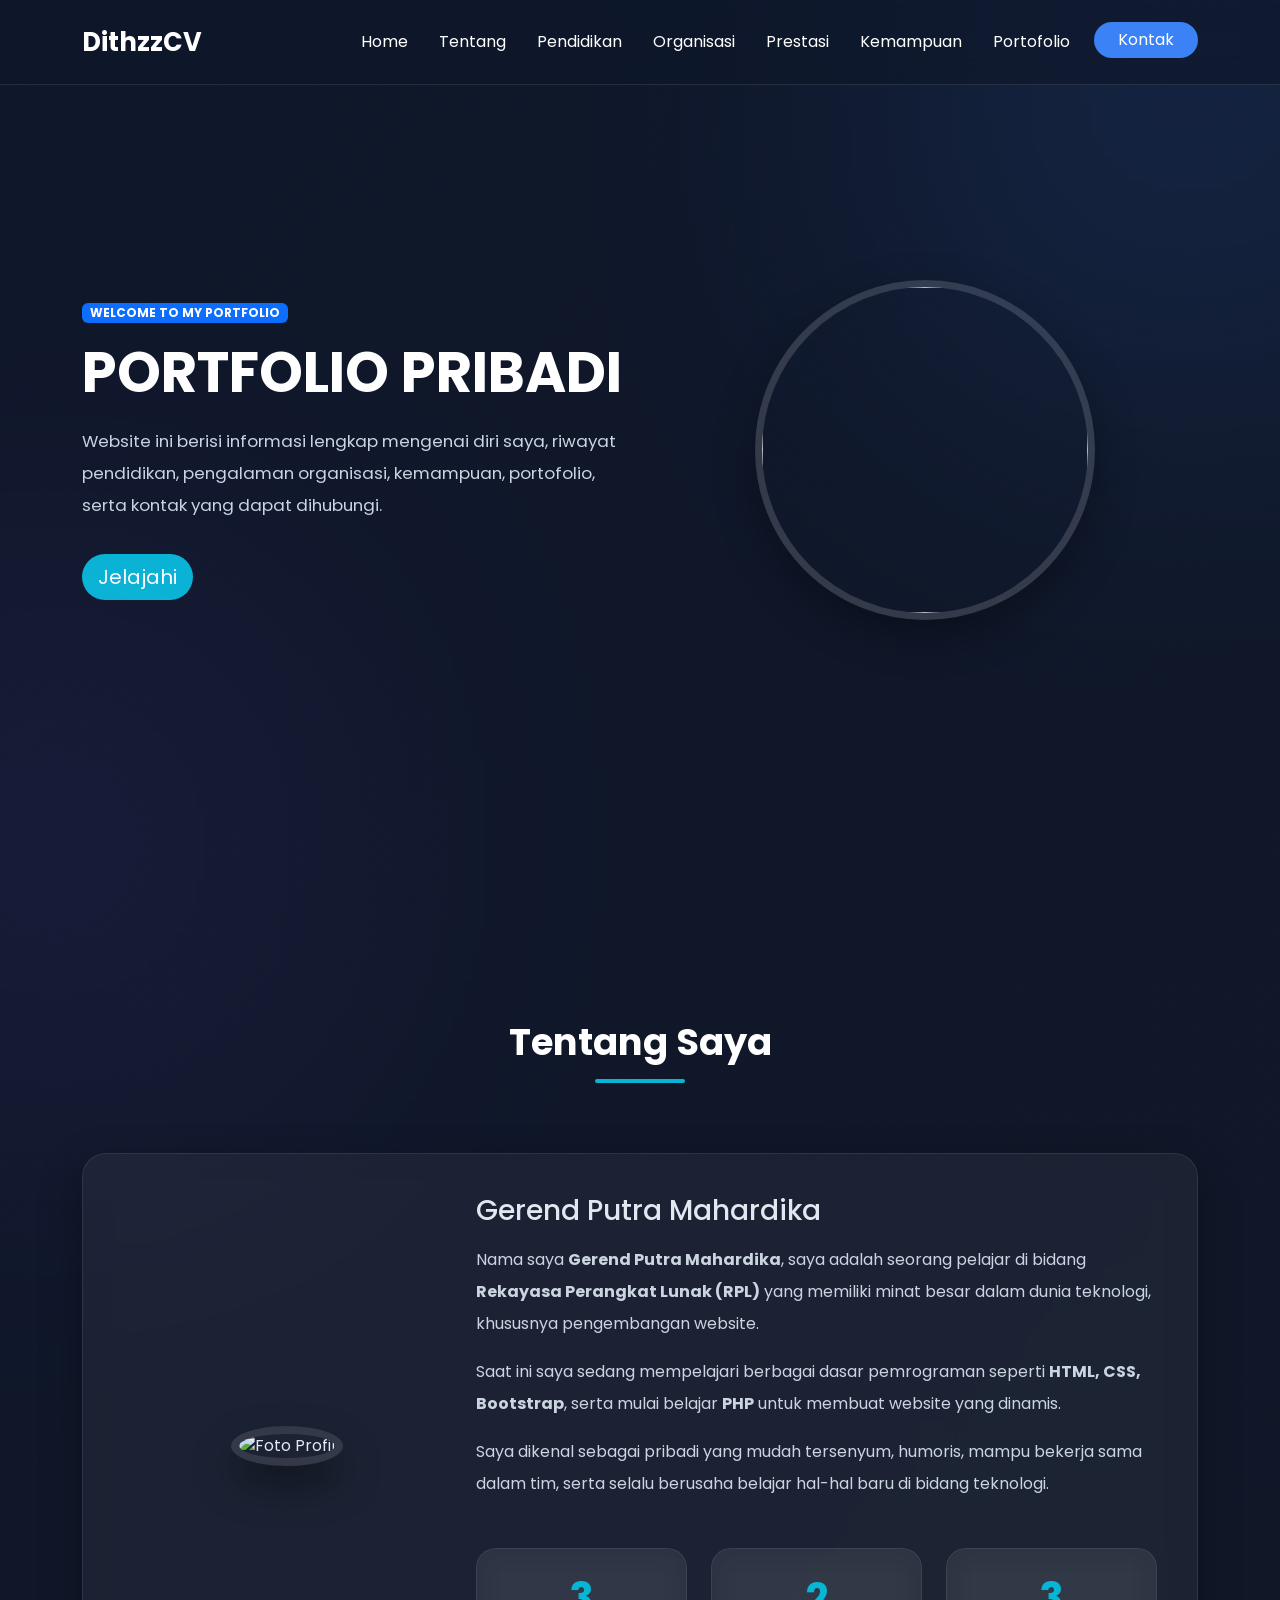
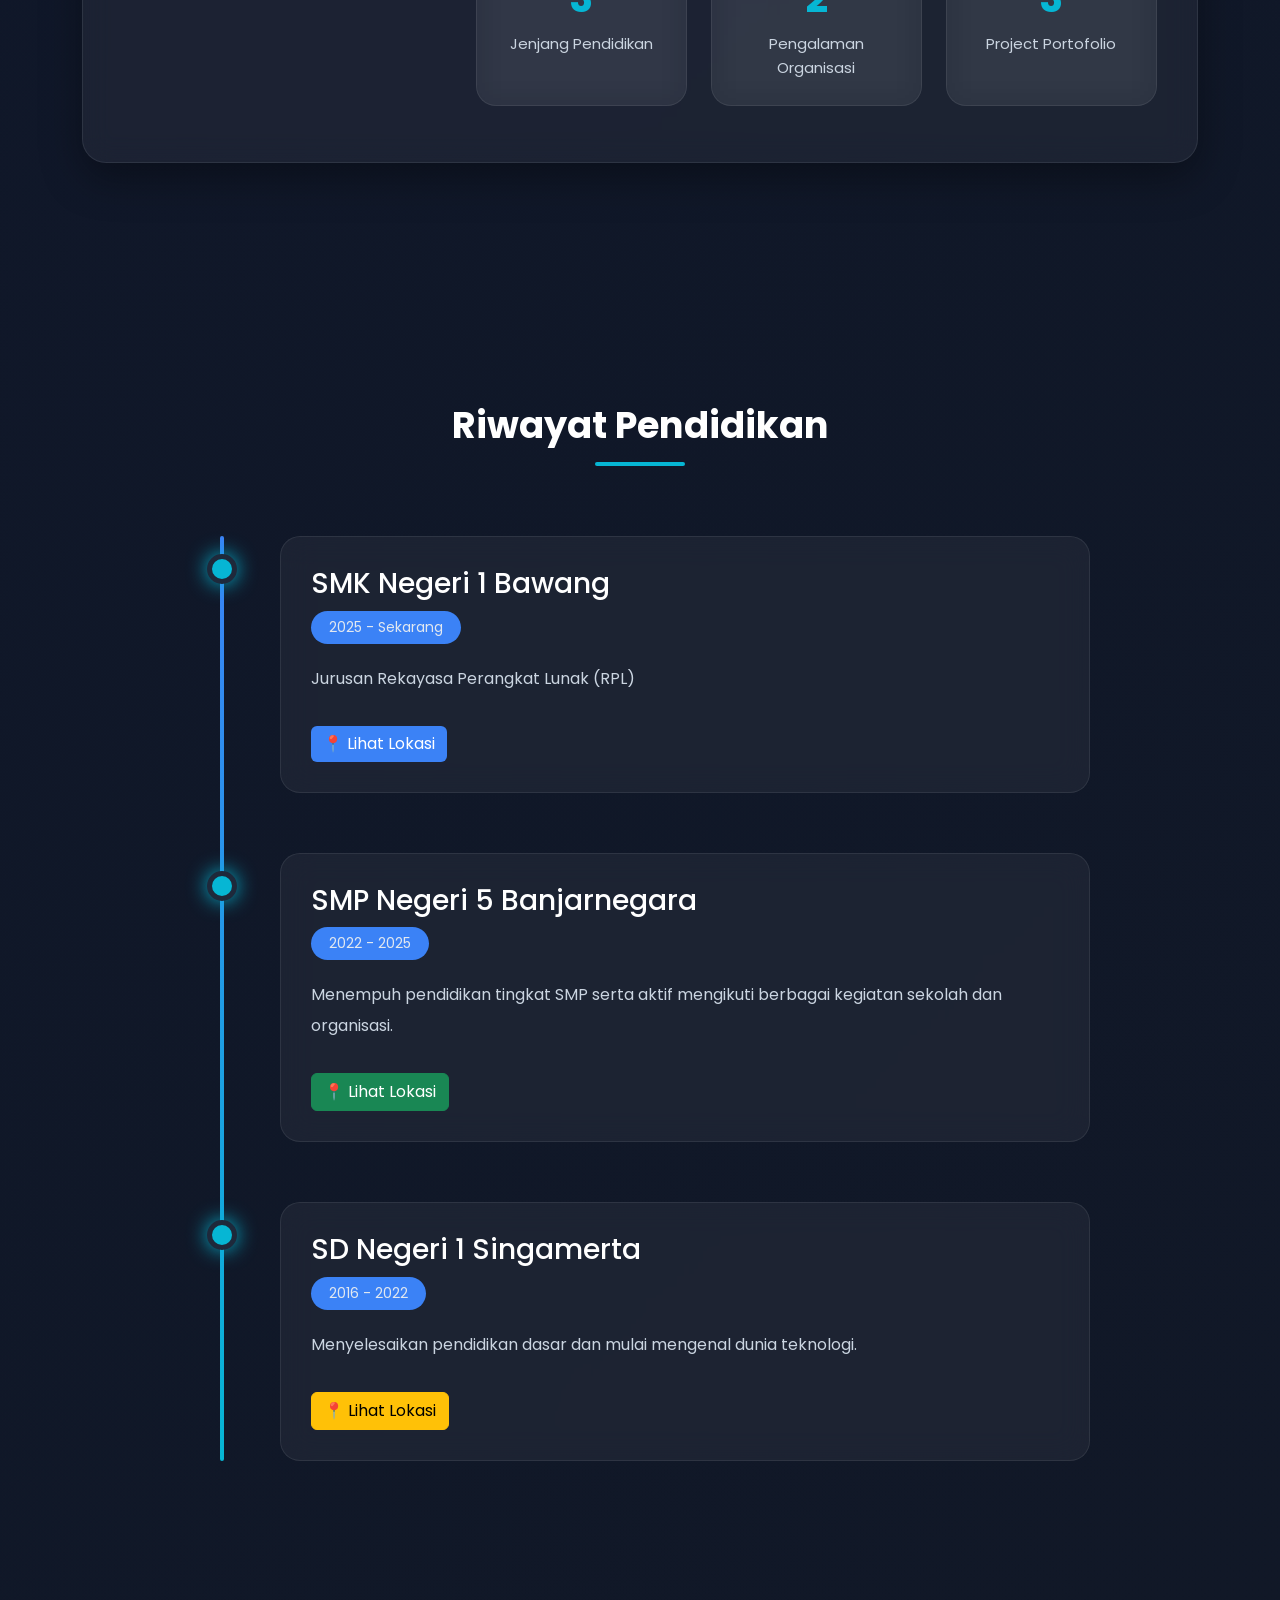
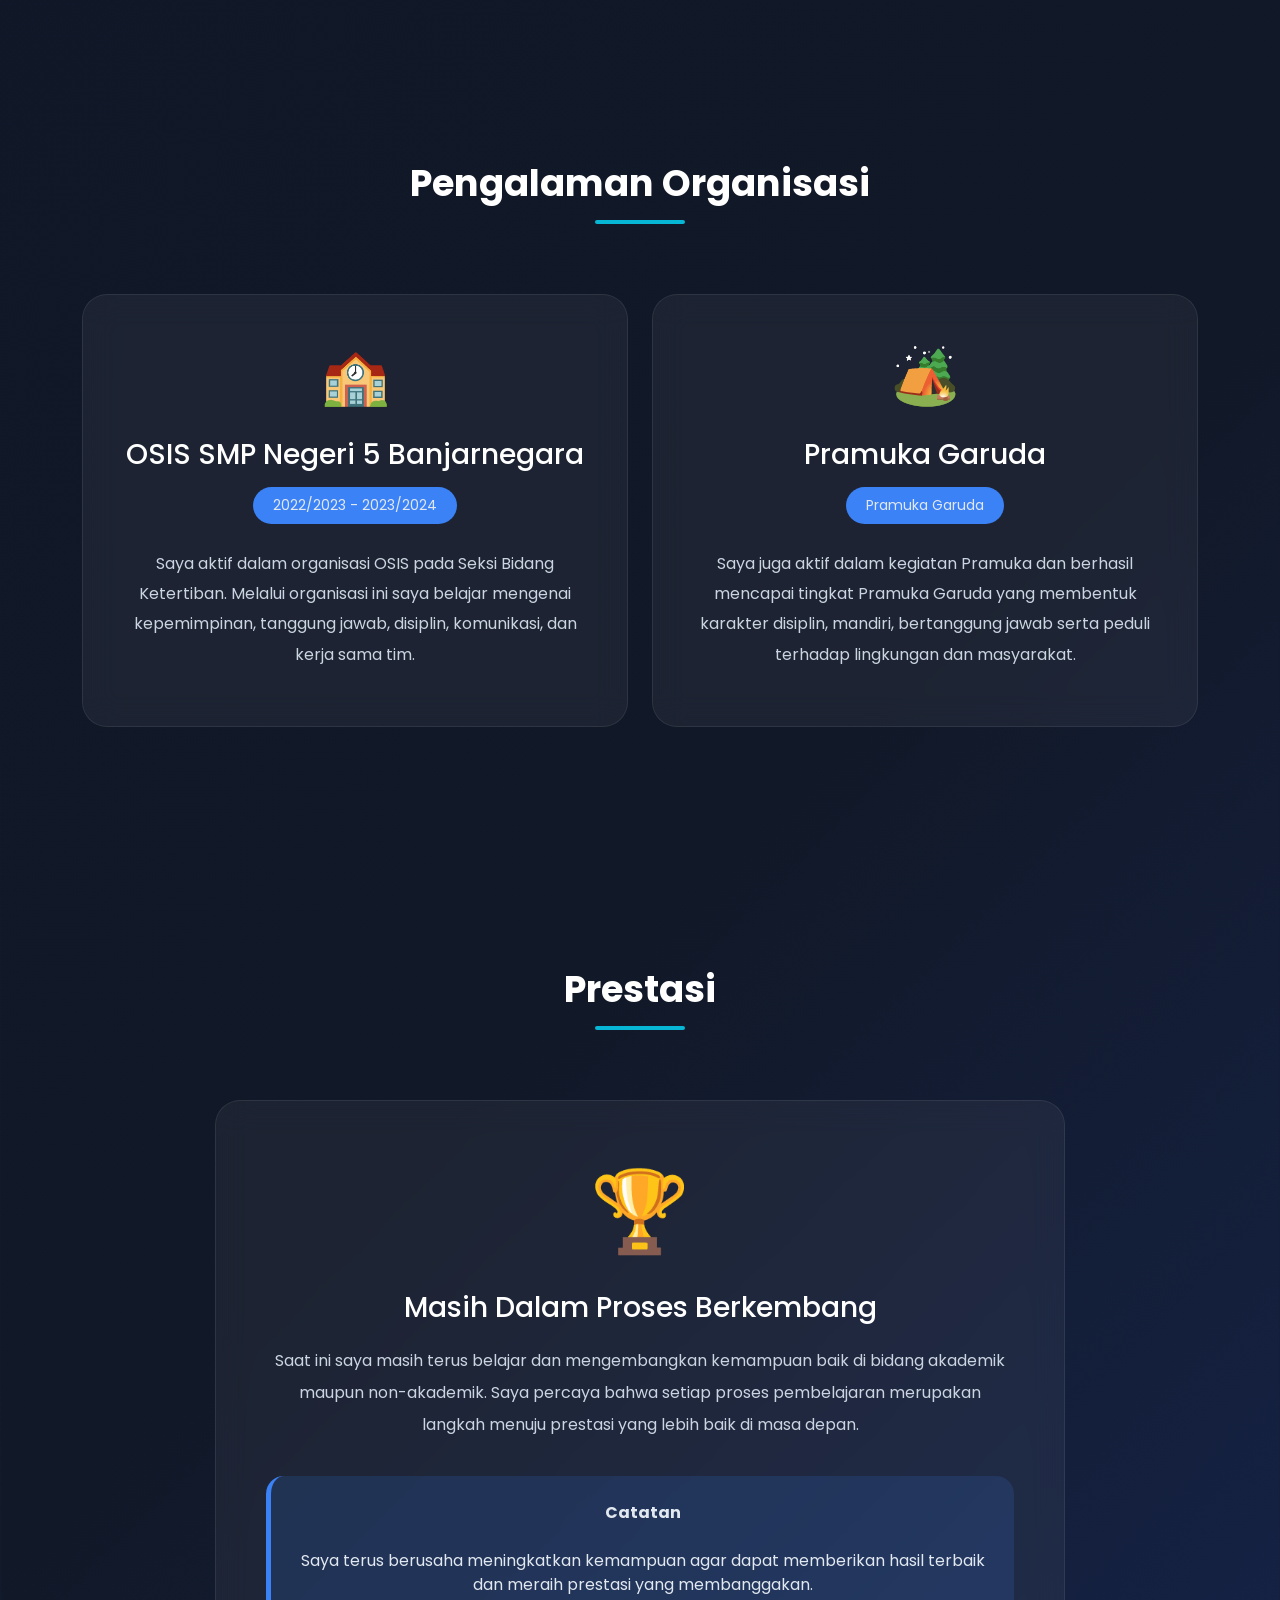
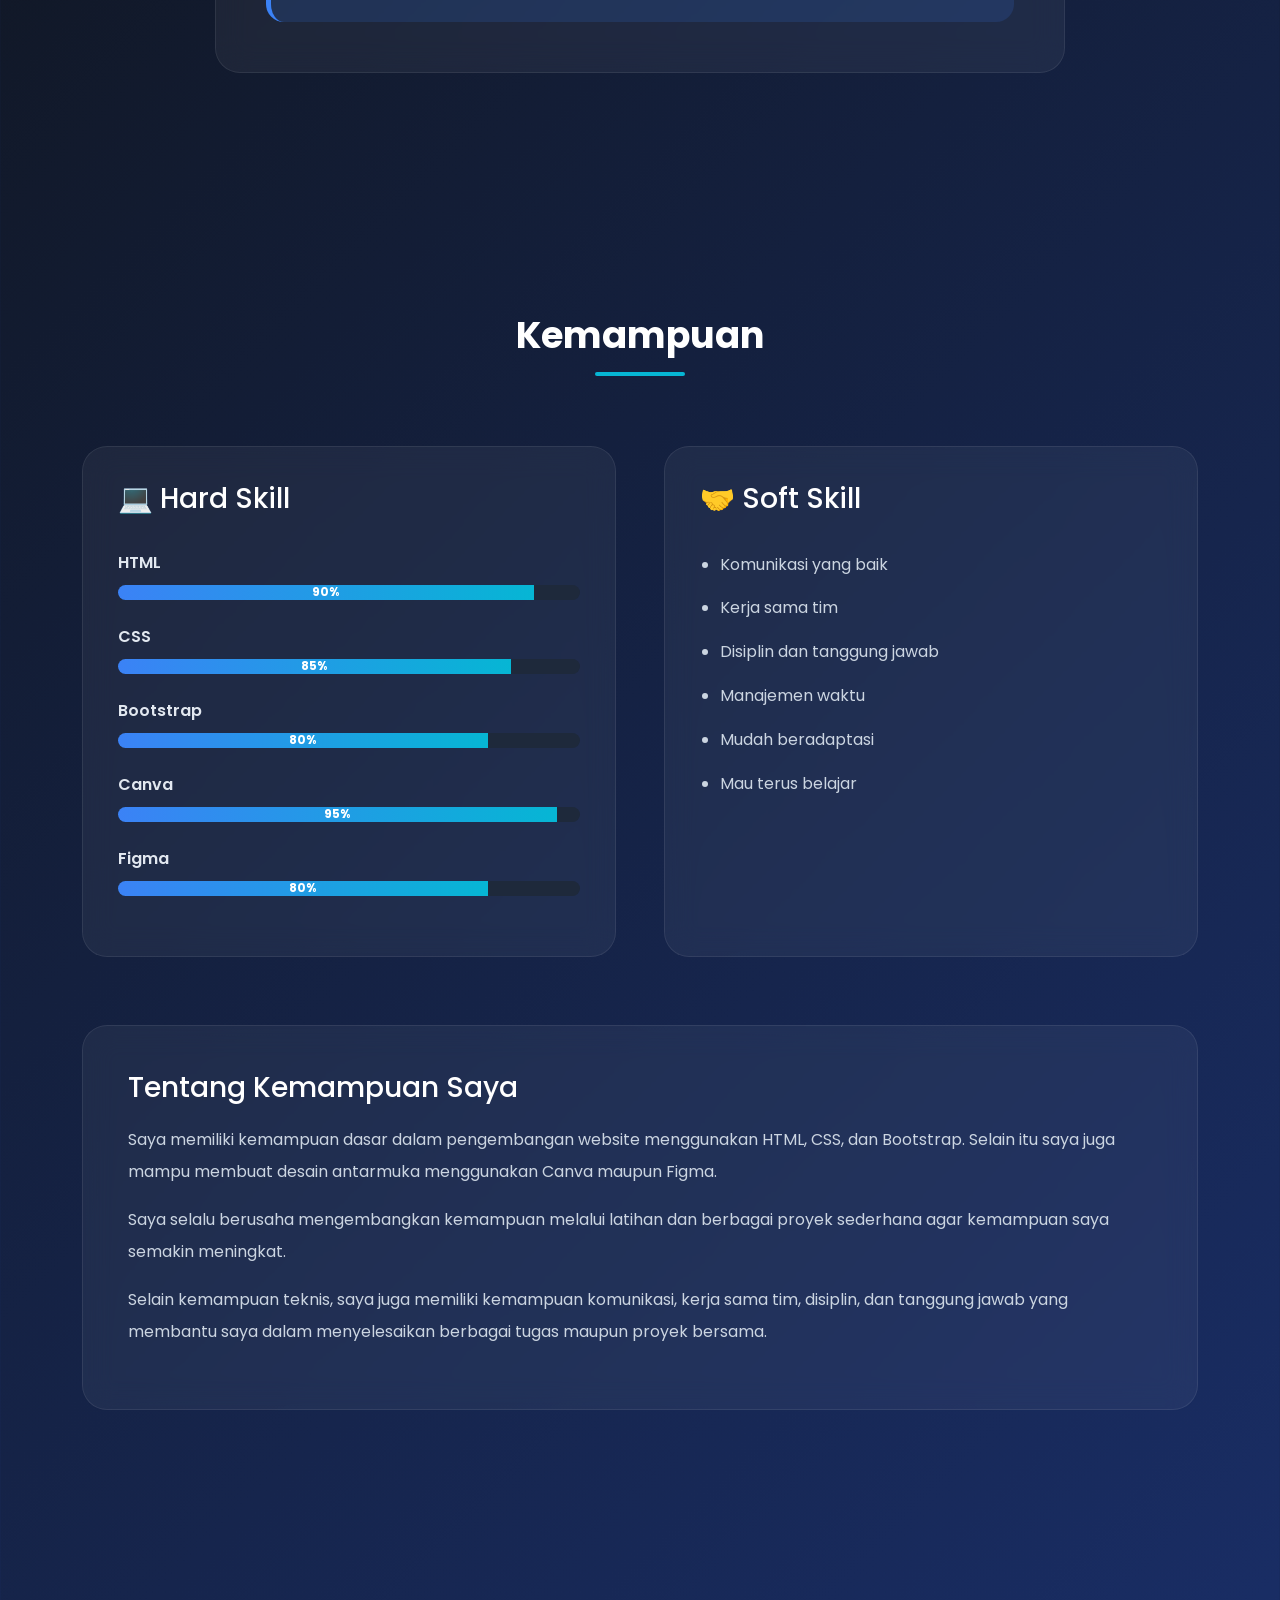
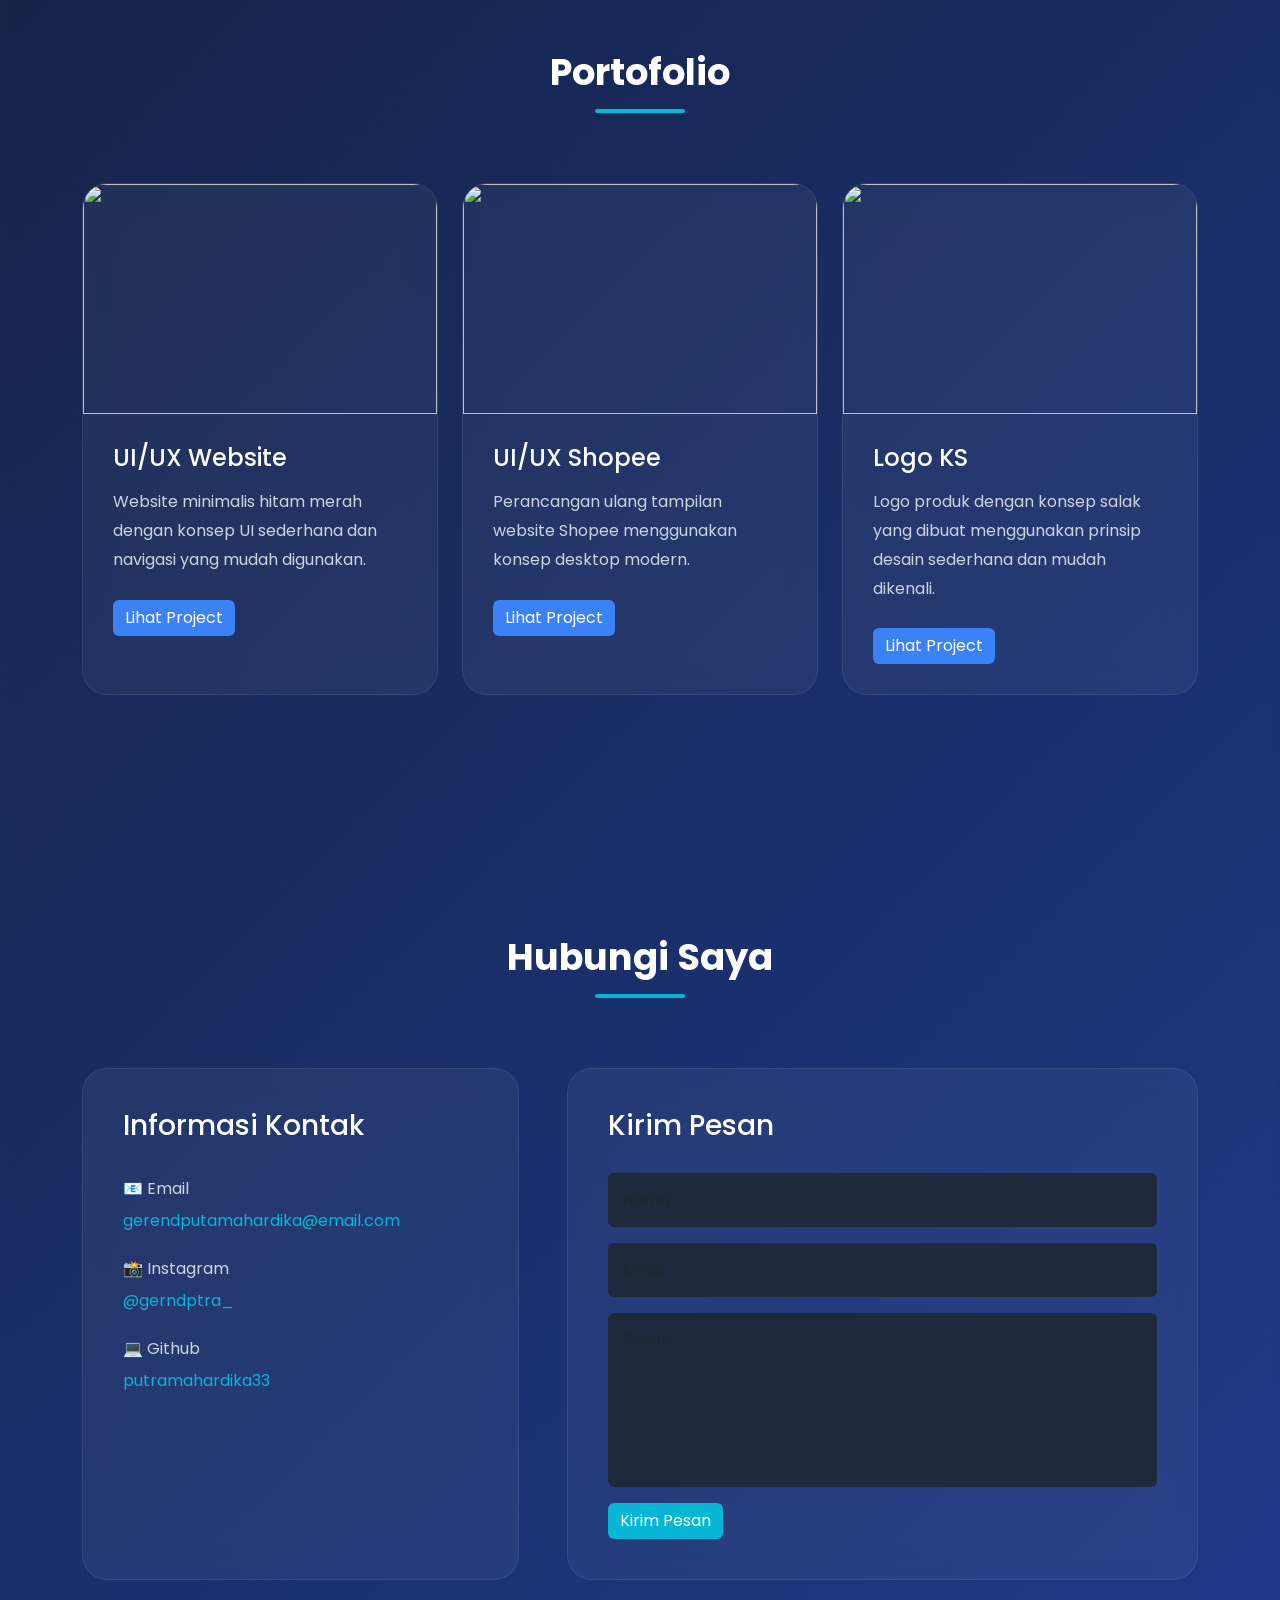
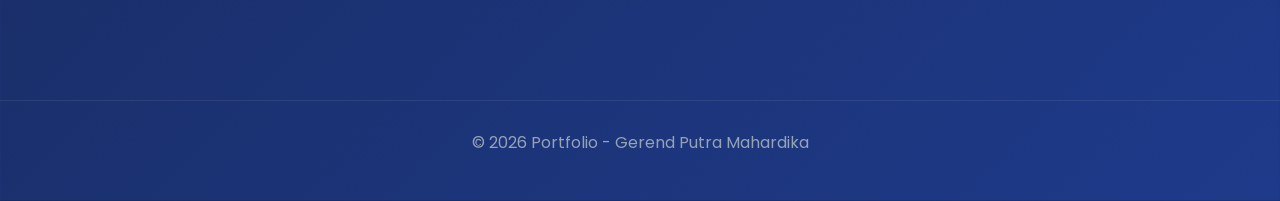
==== portfolio/index.html @ 3221e426 "Add files via upload" ====
<!doctype html>
<html lang="id">
  <head>
    <meta charset="UTF-8" />

    <meta name="viewport" content="width=device-width, initial-scale=1.0" />

    <title>Portfolio | Gerend Putra Mahardika</title>

    <link
      href="https://cdn.jsdelivr.net/npm/bootstrap@5.3.2/dist/css/bootstrap.min.css"
      rel="stylesheet"
    />

    <link rel="preconnect" href="https://fonts.googleapis.com" />

    <link rel="preconnect" href="https://fonts.gstatic.com" crossorigin />

    <link
      href="https://fonts.googleapis.com/css2?family=Poppins:wght@300;400;500;600;700&display=swap"
      rel="stylesheet"
    />

    <link rel="stylesheet" href="css/style.css" />
  </head>

  <body>
    <div id="loader">
      <div class="loader-circle"></div>

      <h2>Loading Portfolio...</h2>
    </div>

    <div id="progressBar"></div>

    <nav class="navbar navbar-expand-lg fixed-top glass">
      <div class="container">
        <a class="navbar-brand fw-bold text-white" href="#">DithzzCV</a>

        <button
          class="navbar-toggler"
          data-bs-toggle="collapse"
          data-bs-target="#menu"
        >
          <span class="navbar-toggler-icon"></span>
        </button>

        <div class="collapse navbar-collapse" id="menu">
          <ul class="navbar-nav ms-auto">
            <li class="nav-item">
              <a class="nav-link" href="#hero">Home</a>
            </li>

            <li class="nav-item">
              <a class="nav-link" href="#tentang">Tentang</a>
            </li>

            <li class="nav-item">
              <a class="nav-link" href="#pendidikan">Pendidikan</a>
            </li>

            <li class="nav-item">
              <a class="nav-link" href="#organisasi">Organisasi</a>
            </li>

            <li class="nav-item">
              <a class="nav-link" href="#prestasi">Prestasi</a>
            </li>

            <li class="nav-item">
              <a class="nav-link" href="#kemampuan">Kemampuan</a>
            </li>

            <li class="nav-item">
              <a class="nav-link" href="#portofolio">Portofolio</a>
            </li>

            <li class="nav-item">
              <a
                class="btn btn-primary rounded-pill px-4 ms-lg-3"
                href="#kontak"
              >
                Kontak
              </a>
            </li>
          </ul>
        </div>
      </div>
    </nav>

    <header id="hero">
      <div class="container">
        <div class="row align-items-center min-vh-100">
          <div class="col-lg-6">
            <span class="badge bg-primary mb-3"> WELCOME TO MY PORTFOLIO </span>

            <h1 id="typing"></h1>

            <p>
              Website ini berisi informasi lengkap mengenai diri saya, riwayat
              pendidikan, pengalaman organisasi, kemampuan, portofolio, serta
              kontak yang dapat dihubungi.
            </p>

            <a href="#tentang" class="btn btn-info btn-lg rounded-pill mt-3">
              Jelajahi
            </a>
          </div>

          <div class="col-lg-6 text-center">
            <div class="hero-photo">
              <img src="img/foto1.JPG" class="img-fluid" />
            </div>
          </div>
        </div>
      </div>
    </header>

    <section id="tentang">
      <div class="container">
        <h2 class="judul">Tentang Saya</h2>

        <div class="content-box">
          <div class="row align-items-center">
            <div class="col-lg-4 text-center mb-4">
              <img
                src="img/foto1.JPG"
                class="about-photo img-fluid"
                alt="Foto Profil"
              />
            </div>

            <div class="col-lg-8">
              <h3 class="mb-3">Gerend Putra Mahardika</h3>

              <p>
                Nama saya <b>Gerend Putra Mahardika</b>, saya adalah seorang
                pelajar di bidang
                <b>Rekayasa Perangkat Lunak (RPL)</b>
                yang memiliki minat besar dalam dunia teknologi, khususnya
                pengembangan website.
              </p>

              <p>
                Saat ini saya sedang mempelajari berbagai dasar pemrograman
                seperti
                <b>HTML, CSS, Bootstrap</b>, serta mulai belajar
                <b>PHP</b>
                untuk membuat website yang dinamis.
              </p>

              <p>
                Saya dikenal sebagai pribadi yang mudah tersenyum, humoris,
                mampu bekerja sama dalam tim, serta selalu berusaha belajar
                hal-hal baru di bidang teknologi.
              </p>

              <div class="row mt-5">
                <div class="col-md-4 mb-3">
                  <div class="mini-card">
                    <h2 class="counter" data-target="3">0</h2>

                    <span> Jenjang Pendidikan </span>
                  </div>
                </div>

                <div class="col-md-4 mb-3">
                  <div class="mini-card">
                    <h2 class="counter" data-target="2">0</h2>

                    <span> Pengalaman Organisasi </span>
                  </div>
                </div>

                <div class="col-md-4 mb-3">
                  <div class="mini-card">
                    <h2 class="counter" data-target="3">0</h2>

                    <span> Project Portofolio </span>
                  </div>
                </div>
              </div>
            </div>
          </div>
        </div>
      </div>
    </section>

    <section id="pendidikan">
      <div class="container">
        <h2 class="judul">Riwayat Pendidikan</h2>

        <div class="timeline">
          <div class="timeline-item">
            <div class="timeline-dot"></div>

            <div class="timeline-card">
              <h3>SMK Negeri 1 Bawang</h3>

              <span class="tahun"> 2025 - Sekarang </span>

              <p>Jurusan Rekayasa Perangkat Lunak (RPL)</p>

              <a
                href="https://maps.app.goo.gl/yPAntuyPPWT6HMjA7"
                target="_blank"
                class="btn btn-primary mt-3"
              >
                📍 Lihat Lokasi
              </a>
            </div>
          </div>

          <div class="timeline-item">
            <div class="timeline-dot"></div>

            <div class="timeline-card">
              <h3>SMP Negeri 5 Banjarnegara</h3>

              <span class="tahun"> 2022 - 2025 </span>

              <p>
                Menempuh pendidikan tingkat SMP serta aktif mengikuti berbagai
                kegiatan sekolah dan organisasi.
              </p>

              <a
                href="https://maps.app.goo.gl/Hgr1MaMTEsjvBYXh8"
                target="_blank"
                class="btn btn-success mt-3"
              >
                📍 Lihat Lokasi
              </a>
            </div>
          </div>

          <div class="timeline-item">
            <div class="timeline-dot"></div>

            <div class="timeline-card">
              <h3>SD Negeri 1 Singamerta</h3>

              <span class="tahun"> 2016 - 2022 </span>

              <p>
                Menyelesaikan pendidikan dasar dan mulai mengenal dunia
                teknologi.
              </p>

              <a
                href="https://maps.app.goo.gl/zFpH3vgwzF1Jiwh37"
                target="_blank"
                class="btn btn-warning mt-3"
              >
                📍 Lihat Lokasi
              </a>
            </div>
          </div>
        </div>
      </div>
    </section>

    <section id="organisasi">
      <div class="container">
        <h2 class="judul">Pengalaman Organisasi</h2>

        <div class="row g-4">
          <div class="col-lg-6">
            <div class="org-card">
              <div class="org-icon">🏫</div>

              <h3>OSIS SMP Negeri 5 Banjarnegara</h3>

              <span class="org-year"> 2022/2023 - 2023/2024 </span>

              <p>
                Saya aktif dalam organisasi OSIS pada Seksi Bidang Ketertiban.
                Melalui organisasi ini saya belajar mengenai kepemimpinan,
                tanggung jawab, disiplin, komunikasi, dan kerja sama tim.
              </p>
            </div>
          </div>

          <div class="col-lg-6">
            <div class="org-card">
              <div class="org-icon">🏕️</div>

              <h3>Pramuka Garuda</h3>

              <span class="org-year"> Pramuka Garuda </span>

              <p>
                Saya juga aktif dalam kegiatan Pramuka dan berhasil mencapai
                tingkat Pramuka Garuda yang membentuk karakter disiplin,
                mandiri, bertanggung jawab serta peduli terhadap lingkungan dan
                masyarakat.
              </p>
            </div>
          </div>
        </div>
      </div>
    </section>

    <section id="prestasi">
      <div class="container">
        <h2 class="judul">Prestasi</h2>

        <div class="prestasi-card">
          <div class="prestasi-icon">🏆</div>

          <h3>Masih Dalam Proses Berkembang</h3>

          <p>
            Saat ini saya masih terus belajar dan mengembangkan kemampuan baik
            di bidang akademik maupun non-akademik. Saya percaya bahwa setiap
            proses pembelajaran merupakan langkah menuju prestasi yang lebih
            baik di masa depan.
          </p>

          <div class="note-box">
            <b>Catatan</b>

            <br /><br />

            Saya terus berusaha meningkatkan kemampuan agar dapat memberikan
            hasil terbaik dan meraih prestasi yang membanggakan.
          </div>
        </div>
      </div>
    </section>
    <section id="kemampuan">
      <div class="container">
        <h2 class="judul">Kemampuan</h2>

        <div class="row g-5">
          <!-- HARD SKILL -->

          <div class="col-lg-6">
            <div class="skill-card">
              <h3>💻 Hard Skill</h3>

              <div class="skill-item">
                <span>HTML</span>

                <div class="progress">
                  <div class="progress-bar skill-progress" data-width="90%">
                    90%
                  </div>
                </div>
              </div>

              <div class="skill-item">
                <span>CSS</span>

                <div class="progress">
                  <div class="progress-bar skill-progress" data-width="85%">
                    85%
                  </div>
                </div>
              </div>

              <div class="skill-item">
                <span>Bootstrap</span>

                <div class="progress">
                  <div class="progress-bar skill-progress" data-width="80%">
                    80%
                  </div>
                </div>
              </div>

              <div class="skill-item">
                <span>Canva</span>

                <div class="progress">
                  <div class="progress-bar skill-progress" data-width="95%">
                    95%
                  </div>
                </div>
              </div>

              <div class="skill-item">
                <span>Figma</span>

                <div class="progress">
                  <div class="progress-bar skill-progress" data-width="80%">
                    80%
                  </div>
                </div>
              </div>
            </div>
          </div>

          <!-- SOFT SKILL -->

          <div class="col-lg-6">
            <div class="skill-card">
              <h3>🤝 Soft Skill</h3>

              <ul class="skill-list">
                <li>Komunikasi yang baik</li>

                <li>Kerja sama tim</li>

                <li>Disiplin dan tanggung jawab</li>

                <li>Manajemen waktu</li>

                <li>Mudah beradaptasi</li>

                <li>Mau terus belajar</li>
              </ul>
            </div>
          </div>
        </div>

        <div class="row mt-5">
          <div class="col-lg-12">
            <div class="skill-desc">
              <h3>Tentang Kemampuan Saya</h3>

              <p>
                Saya memiliki kemampuan dasar dalam pengembangan website
                menggunakan HTML, CSS, dan Bootstrap. Selain itu saya juga mampu
                membuat desain antarmuka menggunakan Canva maupun Figma.
              </p>

              <p>
                Saya selalu berusaha mengembangkan kemampuan melalui latihan dan
                berbagai proyek sederhana agar kemampuan saya semakin meningkat.
              </p>

              <p>
                Selain kemampuan teknis, saya juga memiliki kemampuan
                komunikasi, kerja sama tim, disiplin, dan tanggung jawab yang
                membantu saya dalam menyelesaikan berbagai tugas maupun proyek
                bersama.
              </p>
            </div>
          </div>
        </div>
      </div>
    </section>

    <section id="portofolio">
      <div class="container">
        <h2 class="judul">Portofolio</h2>

        <div class="row g-4">
          <div class="col-lg-4">
            <div class="portfolio-card">
              <img src="img/karya1.png" alt="" />

              <div class="portfolio-content">
                <h4>UI/UX Website</h4>

                <p>
                  Website minimalis hitam merah dengan konsep UI sederhana dan
                  navigasi yang mudah digunakan.
                </p>

                <a
                  href="https://drive.google.com/file/d/1-cG3S_jNG4GPf_vFHkvWVz1n_IE8QC_0/preview"
                  target="_blank"
                  class="btn btn-primary"
                >
                  Lihat Project
                </a>
              </div>
            </div>
          </div>

          <div class="col-lg-4">
            <div class="portfolio-card">
              <img src="img/karya2.png" alt="" />

              <div class="portfolio-content">
                <h4>UI/UX Shopee</h4>

                <p>
                  Perancangan ulang tampilan website Shopee menggunakan konsep
                  desktop modern.
                </p>

                <a
                  href="https://drive.google.com/file/d/1gPz7aSOAX5LfGDTIQ2or_S62D0NYeW4o/preview"
                  target="_blank"
                  class="btn btn-primary"
                >
                  Lihat Project
                </a>
              </div>
            </div>
          </div>

          <div class="col-lg-4">
            <div class="portfolio-card">
              <img src="img/karya3.png" alt="" />

              <div class="portfolio-content">
                <h4>Logo KS</h4>

                <p>
                  Logo produk dengan konsep salak yang dibuat menggunakan
                  prinsip desain sederhana dan mudah dikenali.
                </p>

                <a
                  href="https://drive.google.com/file/d/1a2fNOJwG9k_a-d45NbwQf6FiZoCG0igD/preview"
                  target="_blank"
                  class="btn btn-primary"
                >
                  Lihat Project
                </a>
              </div>
            </div>
          </div>
        </div>
      </div>
    </section>

    <section id="kontak">
      <div class="container">
        <h2 class="judul">Hubungi Saya</h2>

        <div class="row g-5">
          <div class="col-lg-5">
            <div class="contact-card">
              <h3>Informasi Kontak</h3>

              <p>
                📧 Email

                <br />

                <a href="mailto:gerendputamahardika@email.com">
                  gerendputamahardika@email.com
                </a>
              </p>

              <p>
                📸 Instagram

                <br />

                <a href="https://www.instagram.com/gerndptra_" target="_blank">
                  @gerndptra_
                </a>
              </p>

              <p>
                💻 Github

                <br />

                <a href="https://github.com/putramahardika33" target="_blank">
                  putramahardika33
                </a>
              </p>
            </div>
          </div>

          <div class="col-lg-7">
            <div class="contact-card">
              <h3>Kirim Pesan</h3>

              <form>
                <input
                  type="text"
                  placeholder="Nama"
                  class="form-control mb-3"
                />

                <input
                  type="email"
                  placeholder="Email"
                  class="form-control mb-3"
                />

                <textarea
                  class="form-control mb-3"
                  rows="6"
                  placeholder="Pesan"
                ></textarea>

                <button class="btn btn-info">Kirim Pesan</button>
              </form>
            </div>
          </div>
        </div>
      </div>
    </section>

    <footer>
      <div class="container text-center">
        <p>© 2026 Portfolio - Gerend Putra Mahardika</p>
      </div>
    </footer>

    <button id="topBtn">↑</button>

    <script src="https://cdn.jsdelivr.net/npm/bootstrap@5.3.2/dist/js/bootstrap.bundle.min.js"></script>

    <script src="js/script.js"></script>
  </body>
</html>
---- portfolio/css/style.css ----
/* ===========================
   GOOGLE FONT
=========================== */

* {
  margin: 0;
  padding: 0;
  box-sizing: border-box;
  scroll-behavior: smooth;
}

:root {
  --primary: #3b82f6;
  --secondary: #06b6d4;
  --accent: #8b5cf6;

  --bg: #0f172a;
  --card: #1e293b;

  --white: #ffffff;
  --text: #e2e8f0;
  --gray: #94a3b8;

  --shadow: 0 15px 40px rgba(0, 0, 0, 0.35);
}

body {
  font-family: "Poppins", sans-serif;

  background: linear-gradient(135deg, #0f172a, #111827, #1e3a8a);

  color: var(--text);

  overflow-x: hidden;
}

/* ===========================
   SCROLLBAR
=========================== */

::-webkit-scrollbar {
  width: 10px;
}

::-webkit-scrollbar-track {
  background: #0f172a;
}

::-webkit-scrollbar-thumb {
  background: #3b82f6;
  border-radius: 20px;
}

/* ===========================
   LOADER
=========================== */

#loader {
  position: fixed;

  inset: 0;

  background: #0f172a;

  display: flex;

  justify-content: center;

  align-items: center;

  flex-direction: column;

  z-index: 99999;
}

.loader-circle {
  width: 70px;

  height: 70px;

  border-radius: 50%;

  border: 6px solid rgba(255, 255, 255, 0.15);

  border-top: 6px solid #3b82f6;

  animation: spin 1s linear infinite;
}

#loader h2 {
  margin-top: 20px;

  color: white;

  letter-spacing: 2px;
}

@keyframes spin {
  to {
    transform: rotate(360deg);
  }
}

/* ===========================
 PROGRESS BAR
=========================== */

#progressBar {
  position: fixed;

  top: 0;

  left: 0;

  width: 0;

  height: 4px;

  background: linear-gradient(90deg, #3b82f6, #06b6d4);

  z-index: 999999;
}

/* ===========================
 NAVBAR
=========================== */

.glass {
  background: rgba(15, 23, 42, 0.65);

  backdrop-filter: blur(15px);

  border-bottom: 1px solid rgba(255, 255, 255, 0.1);

  transition: 0.4s;
}

.navbar {
  padding: 18px 0;
}

.navbar-brand {
  font-size: 1.6rem;
}

.nav-link {
  color: white !important;

  margin-left: 15px;

  transition: 0.3s;

  position: relative;
}

.nav-link:hover {
  color: #06b6d4 !important;
}

.nav-link::after {
  content: "";

  position: absolute;

  left: 0;

  bottom: -5px;

  width: 0;

  height: 2px;

  background: #06b6d4;

  transition: 0.3s;
}

.nav-link:hover::after {
  width: 100%;
}

/* ===========================
 HERO
=========================== */

#hero {
  min-height: 100vh;

  display: flex;

  align-items: center;

  position: relative;
}

#hero::before {
  content: "";

  position: absolute;

  width: 420px;

  height: 420px;

  background: #3b82f6;

  filter: blur(180px);

  top: -120px;

  right: -120px;

  opacity: 0.25;
}

#hero::after {
  content: "";

  position: absolute;

  width: 350px;

  height: 350px;

  background: #8b5cf6;

  filter: blur(180px);

  bottom: -120px;

  left: -120px;

  opacity: 0.2;
}

#typing {
  font-size: 3.5rem;

  font-weight: 700;

  color: white;

  line-height: 1.2;
}

#hero p {
  margin-top: 20px;

  font-size: 1.05rem;

  color: #cbd5e1;

  line-height: 1.9;
}

.hero-photo {
  width: 340px;

  height: 340px;

  margin: auto;

  border-radius: 50%;

  overflow: hidden;

  border: 7px solid rgba(255, 255, 255, 0.15);

  box-shadow: var(--shadow);

  animation: float 5s ease-in-out infinite;
}

.hero-photo img {
  width: 100%;

  height: 100%;

  object-fit: cover;
}

@keyframes float {
  0% {
    transform: translateY(0);
  }

  50% {
    transform: translateY(-15px);
  }

  100% {
    transform: translateY(0);
  }
}

/* ===========================
 BUTTON
=========================== */

.btn {
  transition: 0.35s;
}

.btn-primary {
  background: #3b82f6;

  border: none;
}

.btn-primary:hover {
  background: #2563eb;

  transform: translateY(-4px);
}

.btn-info {
  background: #06b6d4;

  color: white;

  border: none;
}

.btn-info:hover {
  background: #0891b2;

  color: white;

  transform: translateY(-4px);
}

/* ===========================
 SECTION
=========================== */

section {
  padding: 120px 0;

  position: relative;
}

.judul {
  text-align: center;

  color: white;

  font-size: 2.3rem;

  margin-bottom: 70px;

  font-weight: 700;

  position: relative;
}

.judul::after {
  content: "";

  width: 90px;

  height: 4px;

  background: #06b6d4;

  display: block;

  margin: 15px auto;

  border-radius: 20px;
}

/* ===========================
 CARD
=========================== */

.content-box {
  background: rgba(255, 255, 255, 0.05);

  border: 1px solid rgba(255, 255, 255, 0.08);

  backdrop-filter: blur(14px);

  border-radius: 24px;

  padding: 40px;

  box-shadow: var(--shadow);

  transition: 0.4s;
}

.content-box:hover {
  transform: translateY(-8px);
}

/* ===========================
 FOOTER
=========================== */

footer {
  padding: 30px;

  text-align: center;

  color: #94a3b8;

  border-top: 1px solid rgba(255, 255, 255, 0.08);
}

/* ===========================
 TOP BUTTON
=========================== */

#topBtn {
  position: fixed;

  bottom: 30px;

  right: 30px;

  width: 55px;

  height: 55px;

  border: none;

  border-radius: 50%;

  background: #3b82f6;

  color: white;

  font-size: 20px;

  cursor: pointer;

  display: none;

  box-shadow: var(--shadow);

  transition: 0.3s;
}

#topBtn:hover {
  transform: translateY(-5px);
}

/* ===========================
 RESPONSIVE
=========================== */

@media (max-width: 992px) {
  #typing {
    font-size: 2.4rem;

    text-align: center;
  }

  #hero {
    text-align: center;
  }

  .hero-photo {
    margin-top: 50px;

    width: 250px;

    height: 250px;
  }

  section {
    padding: 90px 0;
  }
}

@media (max-width: 576px) {
  #typing {
    font-size: 2rem;
  }

  .judul {
    font-size: 1.8rem;
  }

  .content-box {
    padding: 25px;
  }
}
.nav-link.active {
  color: #06b6d4 !important;

  font-weight: 600;
}

.btn {
  position: relative;

  overflow: hidden;
}

.ripple {
  position: absolute;

  border-radius: 50%;

  background: rgba(255, 255, 255, 0.35);

  transform: scale(0);

  animation: ripple 0.6s linear;

  pointer-events: none;
}

@keyframes ripple {
  to {
    transform: scale(4);

    opacity: 0;
  }
}
/* ===========================
ABOUT
=========================== */

.about-photo {
  width: 300px;

  height: 300px;

  object-fit: cover;

  border-radius: 50%;

  border: 8px solid rgba(255, 255, 255, 0.1);

  box-shadow: 0 20px 40px rgba(0, 0, 0, 0.4);

  transition: 0.4s;
}

.about-photo:hover {
  transform: scale(1.05) rotate(3deg);
}

#tentang p {
  line-height: 2;

  color: #cbd5e1;
}

.mini-card {
  background: rgba(255, 255, 255, 0.05);

  border: 1px solid rgba(255, 255, 255, 0.08);

  padding: 25px;

  border-radius: 20px;

  text-align: center;

  transition: 0.35s;

  height: 100%;

  backdrop-filter: blur(15px);
}

.mini-card:hover {
  transform: translateY(-10px);

  box-shadow: 0 15px 35px rgba(59, 130, 246, 0.3);
}

.mini-card h2 {
  font-size: 40px;

  font-weight: 700;

  color: #06b6d4;

  margin-bottom: 10px;
}

.mini-card span {
  color: #cbd5e1;

  font-size: 15px;
}
/* ===========================
TIMELINE
=========================== */

.timeline {
  position: relative;

  max-width: 900px;

  margin: auto;
}

.timeline::before {
  content: "";

  position: absolute;

  left: 30px;

  top: 0;

  bottom: 0;

  width: 4px;

  background: linear-gradient(180deg, #3b82f6, #06b6d4);

  border-radius: 20px;
}

.timeline-item {
  position: relative;

  padding-left: 90px;

  margin-bottom: 60px;
}

.timeline-dot {
  position: absolute;

  left: 17px;

  top: 18px;

  width: 30px;

  height: 30px;

  background: #06b6d4;

  border-radius: 50%;

  border: 5px solid #1e293b;

  box-shadow: 0 0 20px #06b6d4;
}

.timeline-card {
  background: rgba(255, 255, 255, 0.05);

  padding: 30px;

  border-radius: 20px;

  backdrop-filter: blur(15px);

  border: 1px solid rgba(255, 255, 255, 0.08);

  transition: 0.4s;
}

.timeline-card:hover {
  transform: translateY(-8px);

  box-shadow: 0 20px 40px rgba(6, 182, 212, 0.25);
}

.timeline-card h3 {
  color: white;

  margin-bottom: 10px;
}

.tahun {
  display: inline-block;

  background: #3b82f6;

  padding: 6px 18px;

  border-radius: 50px;

  margin-bottom: 20px;

  font-size: 14px;
}

.timeline-card p {
  line-height: 1.9;

  color: #cbd5e1;
}

@media (max-width: 768px) {
  .timeline::before {
    left: 15px;
  }

  .timeline-dot {
    left: 2px;
  }

  .timeline-item {
    padding-left: 55px;
  }
}
/* ===========================
ORGANISASI
=========================== */

.org-card {
  background: rgba(255, 255, 255, 0.05);

  border: 1px solid rgba(255, 255, 255, 0.08);

  padding: 40px;

  border-radius: 25px;

  height: 100%;

  text-align: center;

  backdrop-filter: blur(16px);

  transition: 0.4s;
}

.org-card:hover {
  transform: translateY(-12px);

  box-shadow: 0 20px 45px rgba(59, 130, 246, 0.35);
}

.org-icon {
  font-size: 55px;

  margin-bottom: 20px;
}

.org-card h3 {
  color: white;

  margin-bottom: 15px;
}

.org-year {
  display: inline-block;

  padding: 8px 20px;

  background: #3b82f6;

  border-radius: 30px;

  margin-bottom: 25px;

  font-size: 14px;
}

.org-card p {
  line-height: 1.9;

  color: #cbd5e1;
}

/* ===========================
PRESTASI
=========================== */

.prestasi-card {
  max-width: 850px;

  margin: auto;

  padding: 50px;

  border-radius: 25px;

  background: rgba(255, 255, 255, 0.05);

  border: 1px solid rgba(255, 255, 255, 0.08);

  backdrop-filter: blur(16px);

  text-align: center;
}

.prestasi-icon {
  font-size: 80px;

  margin-bottom: 20px;

  animation: float 4s infinite;
}

.prestasi-card h3 {
  color: white;

  margin-bottom: 20px;
}

.prestasi-card p {
  line-height: 2;

  color: #cbd5e1;
}

.note-box {
  margin-top: 35px;

  background: rgba(59, 130, 246, 0.15);

  padding: 25px;

  border-radius: 18px;

  border-left: 5px solid #3b82f6;
}
/* ===========================
SKILL
=========================== */

.skill-card {
  background: rgba(255, 255, 255, 0.05);

  padding: 35px;

  border-radius: 25px;

  border: 1px solid rgba(255, 255, 255, 0.08);

  backdrop-filter: blur(15px);

  height: 100%;

  transition: 0.35s;
}

.skill-card:hover {
  transform: translateY(-10px);

  box-shadow: 0 15px 35px rgba(6, 182, 212, 0.25);
}

.skill-card h3 {
  margin-bottom: 35px;

  color: white;
}

.skill-item {
  margin-bottom: 25px;
}

.skill-item span {
  display: block;

  margin-bottom: 10px;

  font-weight: 600;
}

.progress {
  height: 15px;

  border-radius: 30px;

  background: #1e293b;

  overflow: hidden;
}

.progress-bar {
  width: 0;

  background: linear-gradient(90deg, #3b82f6, #06b6d4);

  transition: 2s;

  font-size: 12px;

  font-weight: bold;

  display: flex;

  align-items: center;

  justify-content: center;
}

.skill-list {
  padding-left: 20px;
}

.skill-list li {
  margin-bottom: 15px;

  line-height: 1.8;

  color: #cbd5e1;
}

.skill-desc {
  margin-top: 20px;

  background: rgba(255, 255, 255, 0.05);

  padding: 45px;

  border-radius: 25px;

  border: 1px solid rgba(255, 255, 255, 0.08);

  backdrop-filter: blur(15px);
}

.skill-desc h3 {
  margin-bottom: 20px;

  color: white;
}

.skill-desc p {
  line-height: 2;

  color: #cbd5e1;
}
/* ===========================
PORTFOLIO
=========================== */

.portfolio-card {
  background: rgba(255, 255, 255, 0.05);

  border-radius: 25px;

  overflow: hidden;

  border: 1px solid rgba(255, 255, 255, 0.08);

  transition: 0.4s;

  height: 100%;

  backdrop-filter: blur(15px);
}

.portfolio-card:hover {
  transform: translateY(-12px);

  box-shadow: 0 20px 45px rgba(59, 130, 246, 0.35);
}

.portfolio-card img {
  width: 100%;

  height: 230px;

  object-fit: cover;

  transition: 0.5s;
}

.portfolio-card:hover img {
  transform: scale(1.08);
}

.portfolio-content {
  padding: 30px;
}

.portfolio-content h4 {
  color: white;

  margin-bottom: 15px;
}

.portfolio-content p {
  color: #cbd5e1;

  line-height: 1.8;

  margin-bottom: 25px;
}

/* ===========================
CONTACT
=========================== */

.contact-card {
  background: rgba(255, 255, 255, 0.05);

  padding: 40px;

  border-radius: 25px;

  border: 1px solid rgba(255, 255, 255, 0.08);

  height: 100%;

  backdrop-filter: blur(15px);
}

.contact-card h3 {
  margin-bottom: 30px;

  color: white;
}

.contact-card p {
  line-height: 2;

  color: #cbd5e1;
}

.contact-card a {
  color: #06b6d4;

  text-decoration: none;
}

.form-control {
  background: #1e293b;

  border: none;

  color: white;

  padding: 15px;
}

.form-control:focus {
  background: #243447;

  color: white;

  box-shadow: none;
}

textarea {
  resize: none;
}
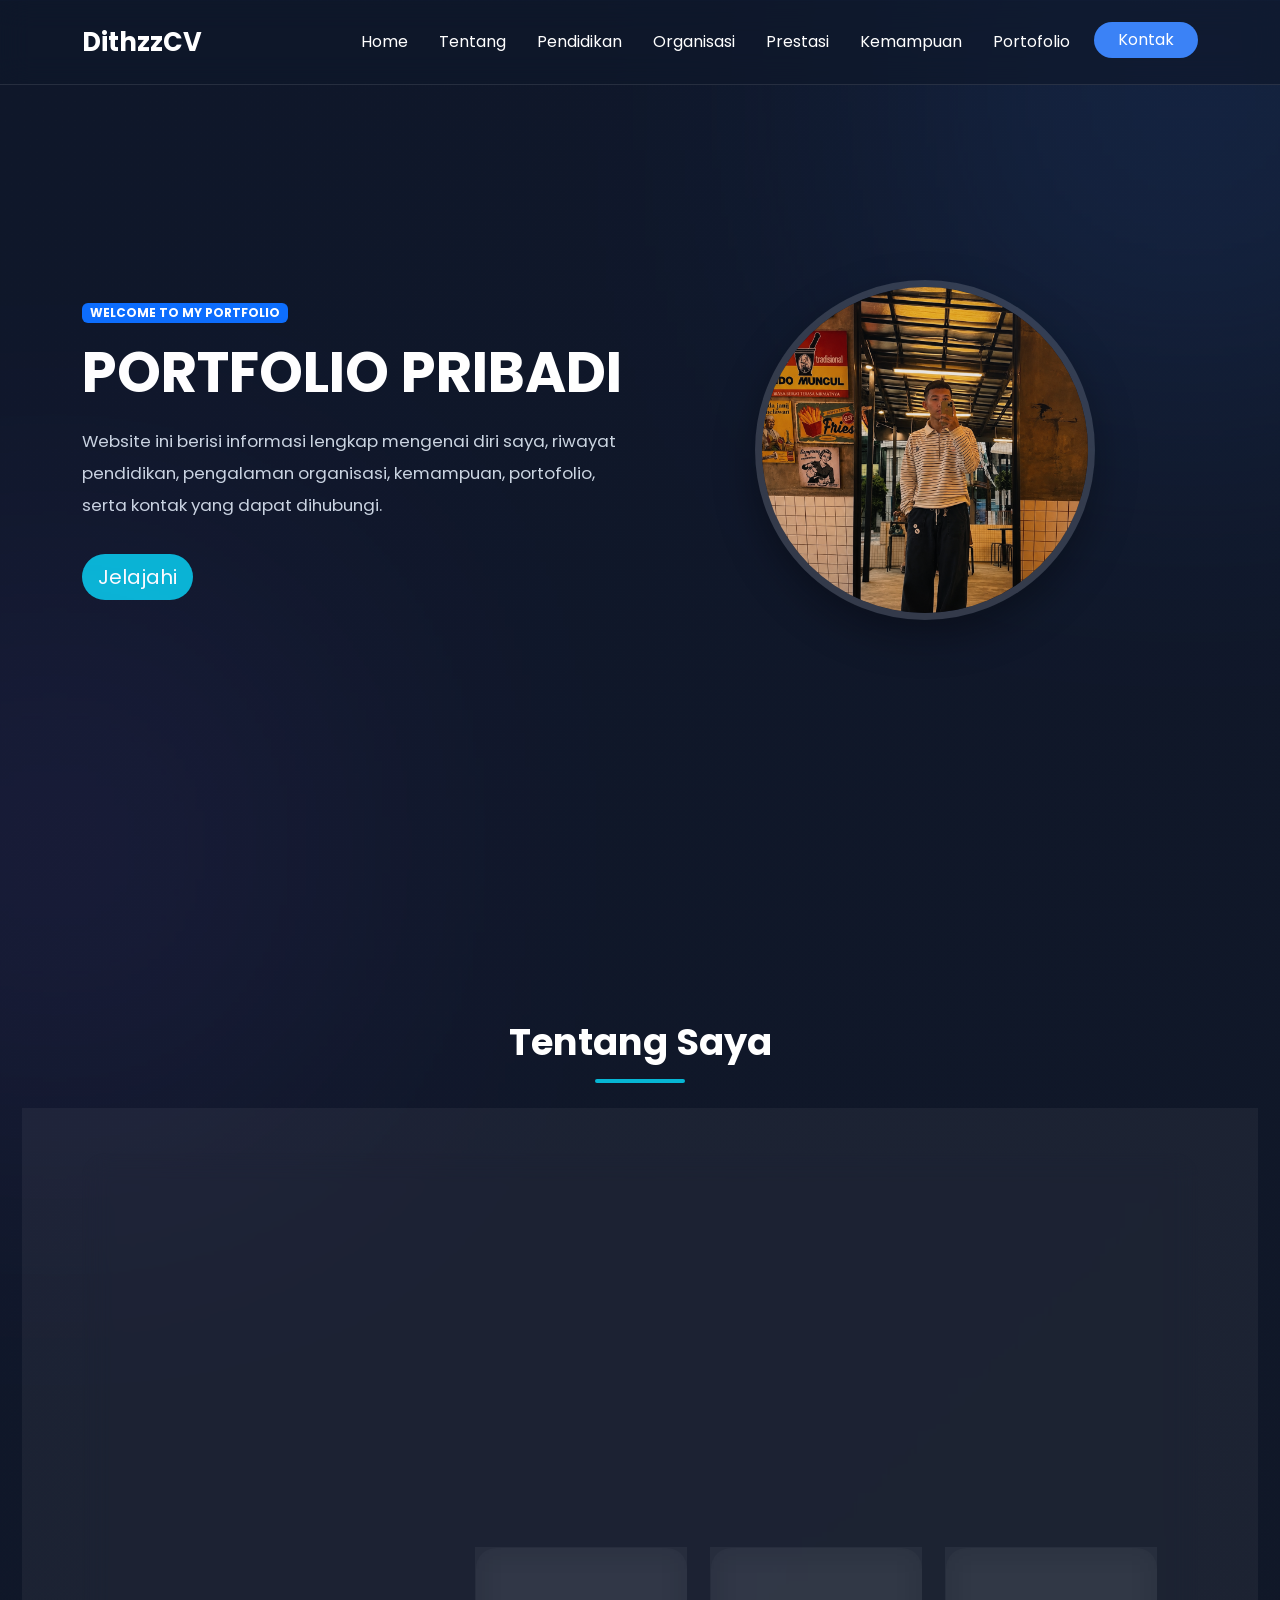
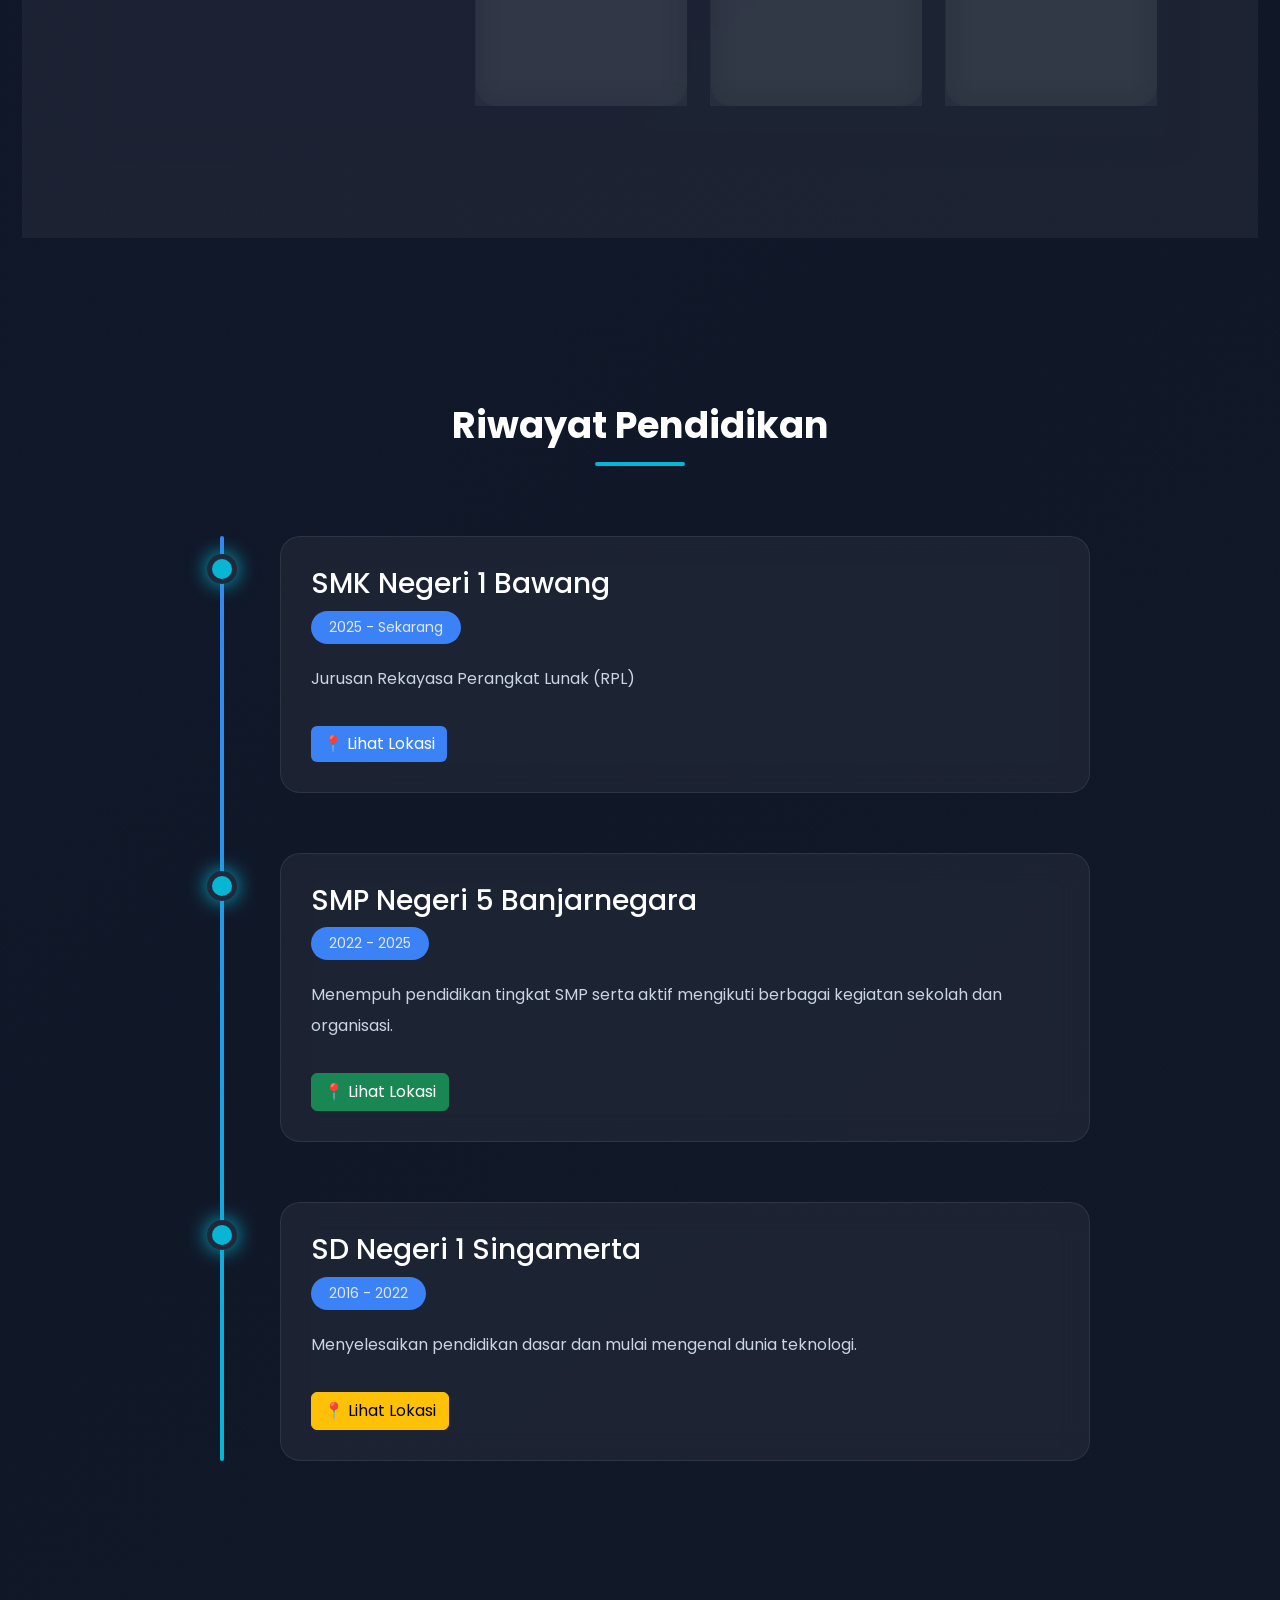
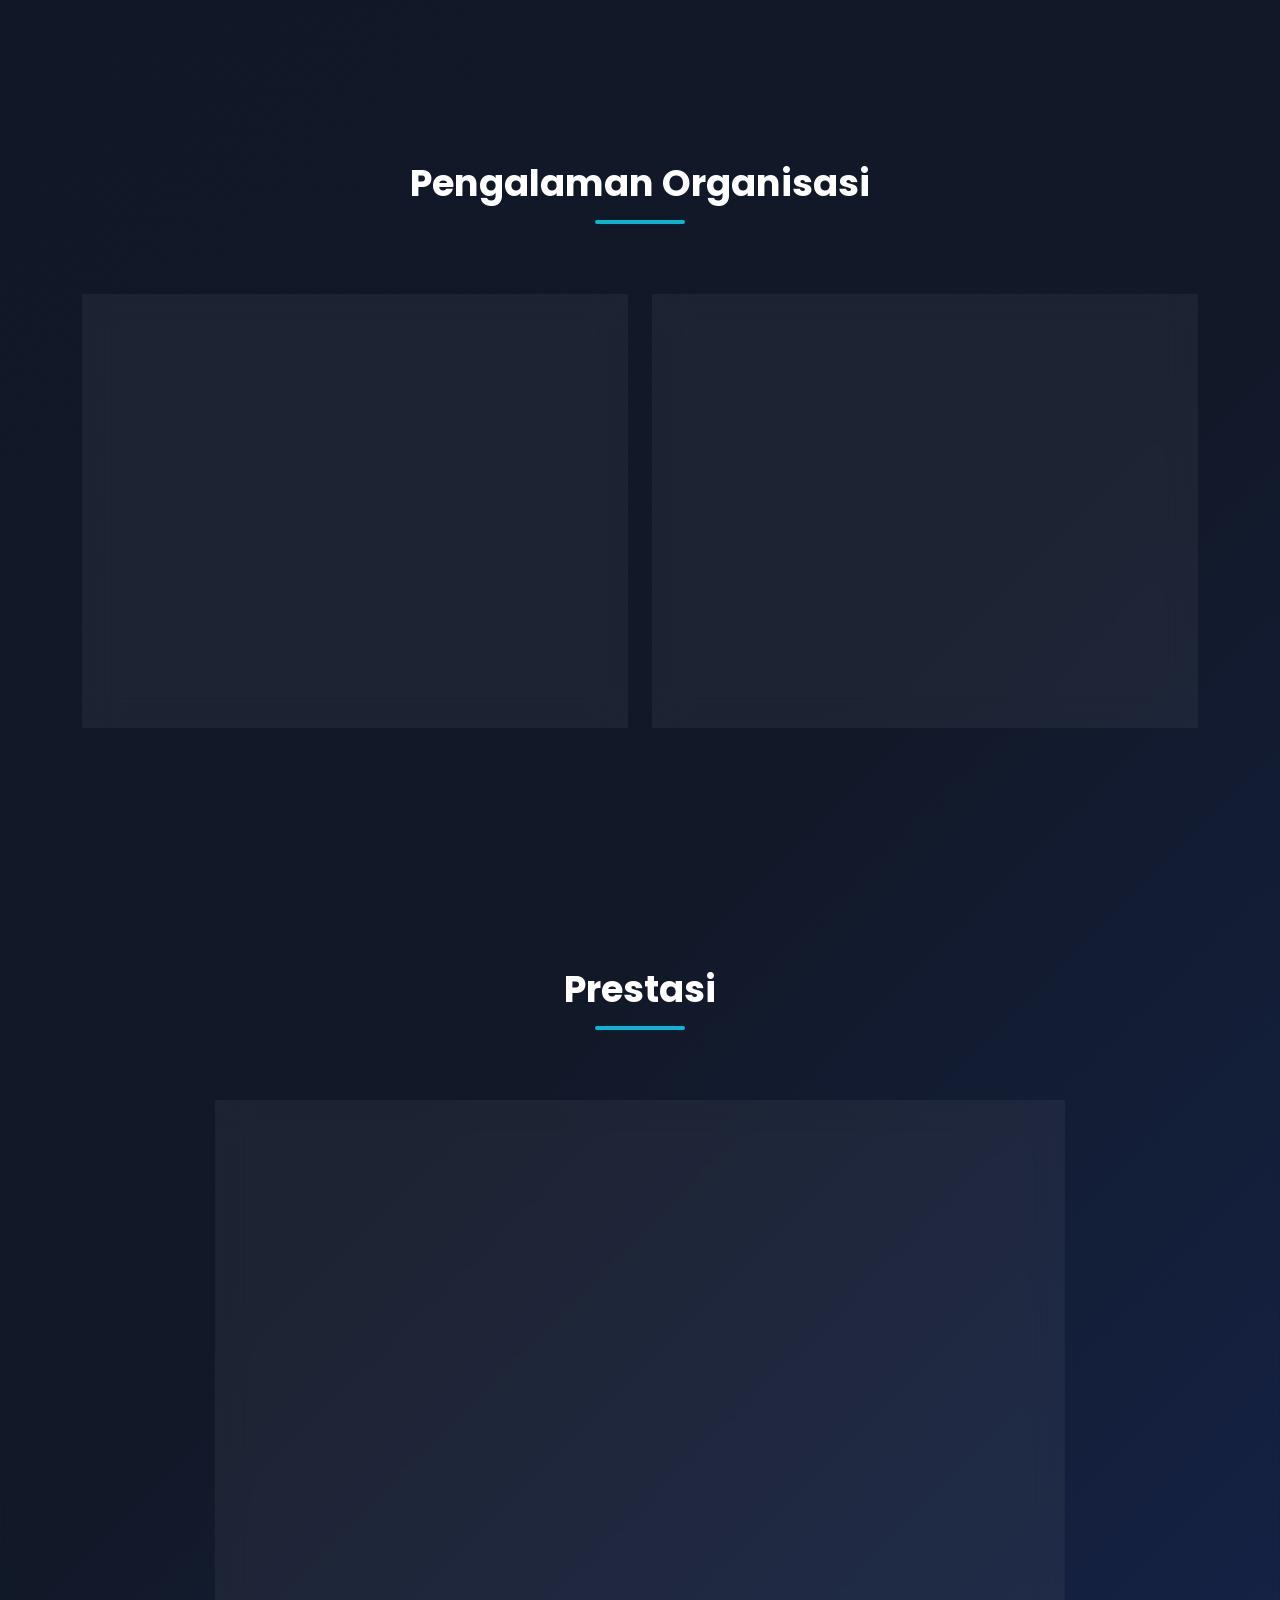
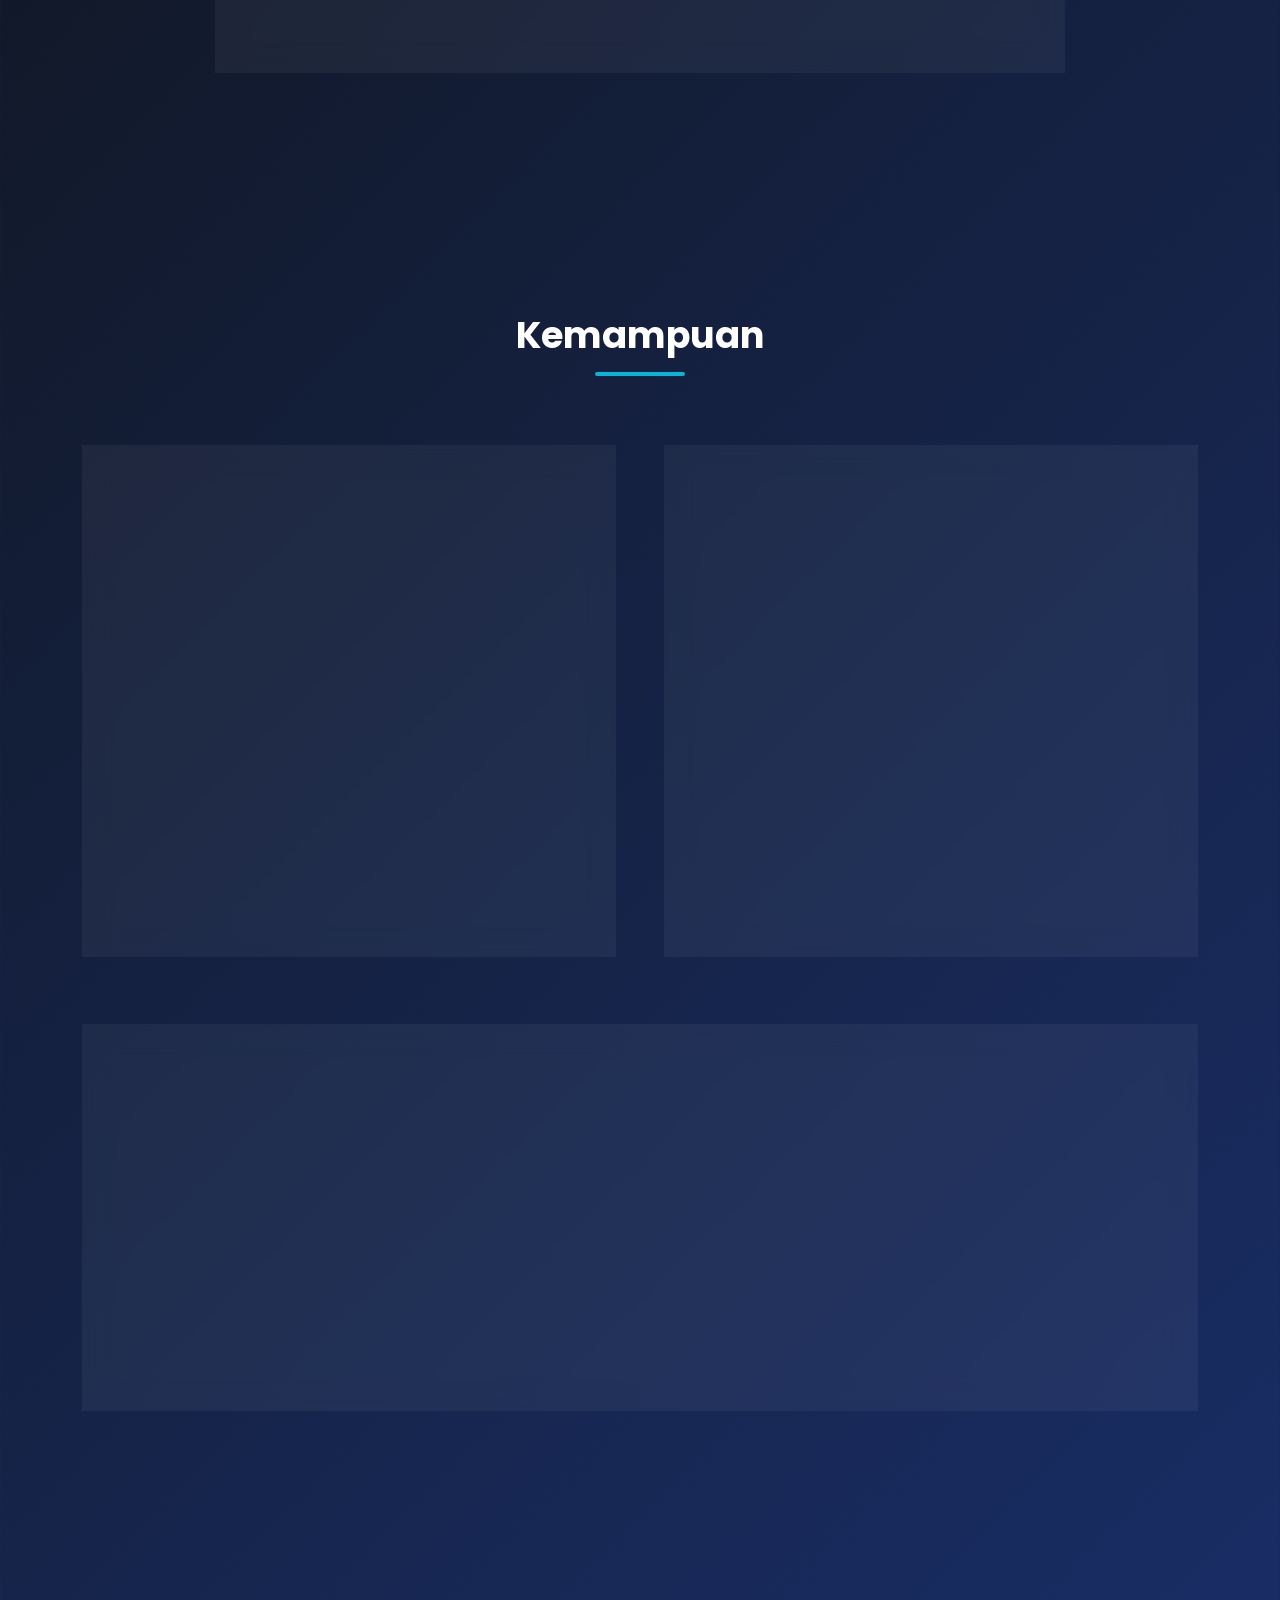
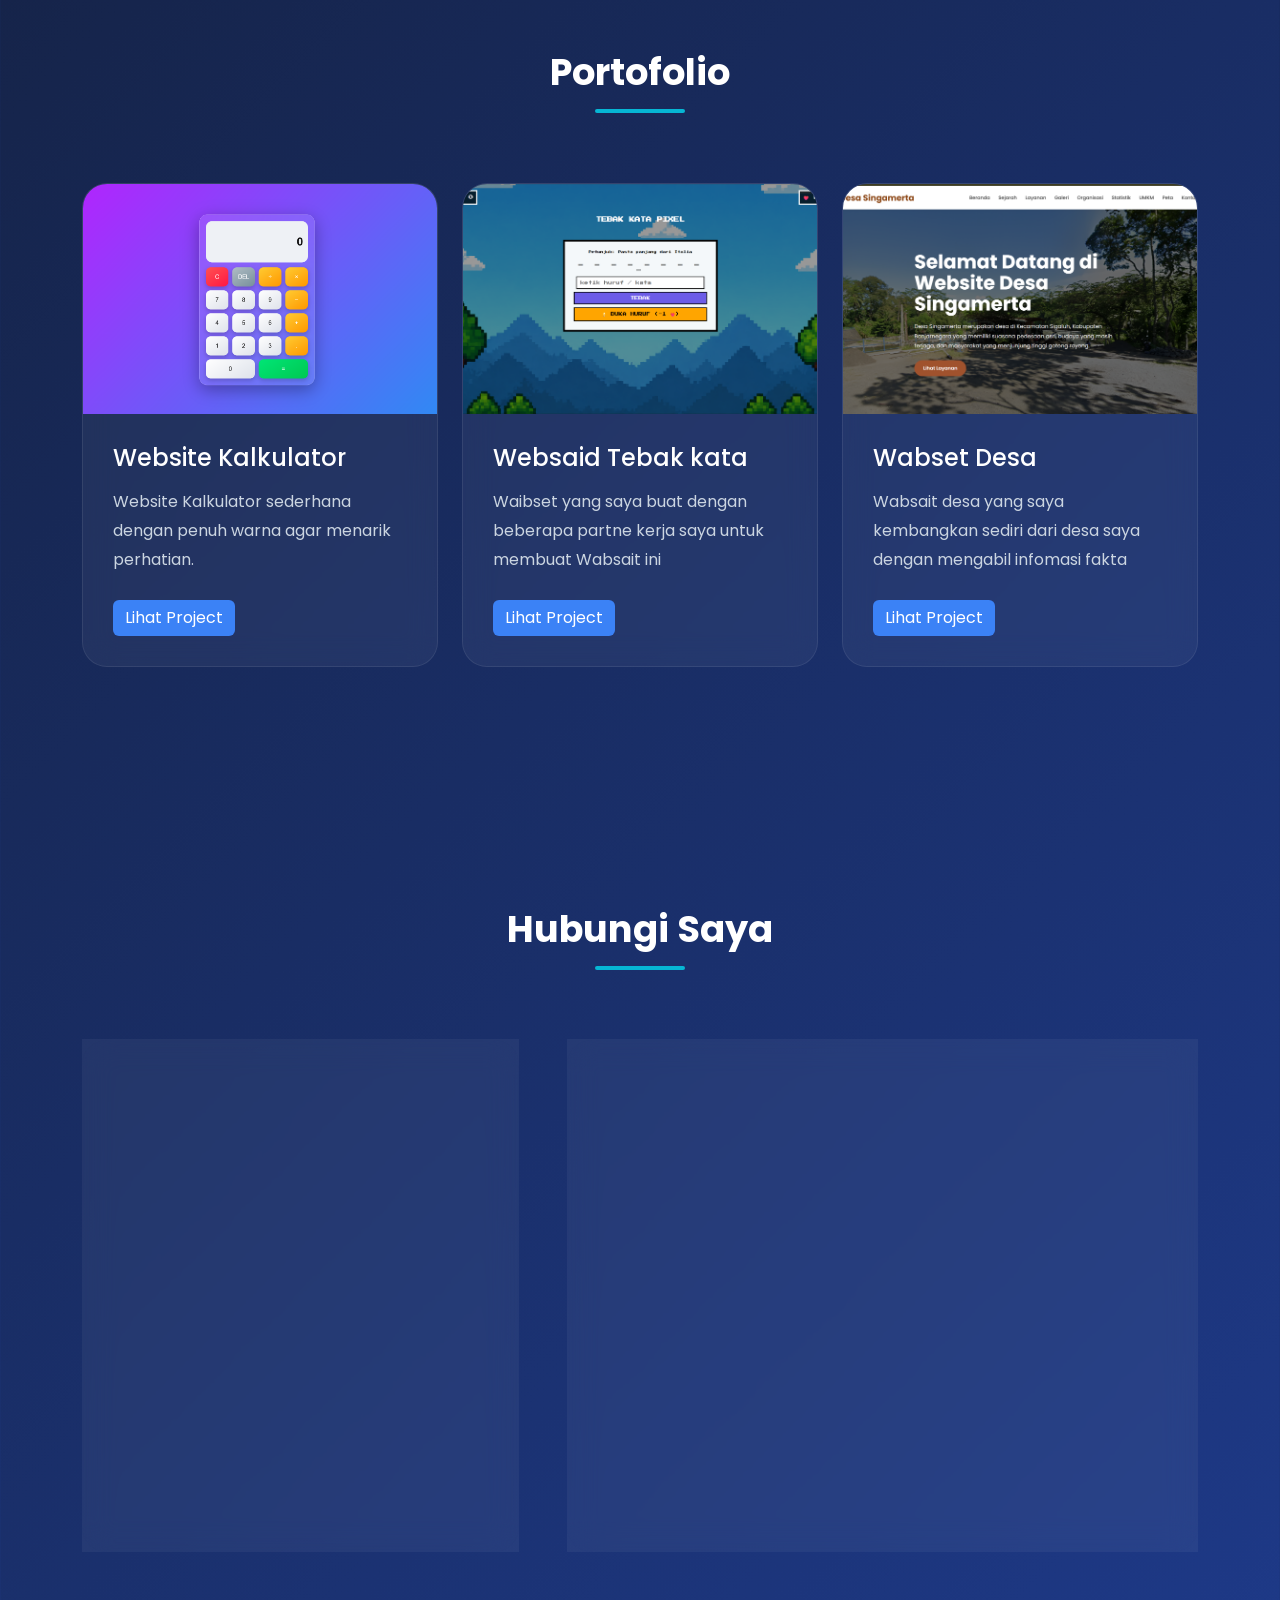
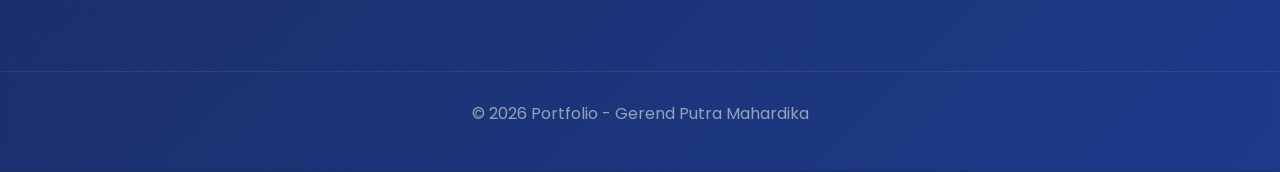
==== commit d662b13c: "Add files via upload" ====
--- a/portfolio/index.html
+++ b/portfolio/index.html
@@ -109,7 +109,7 @@
 
           <div class="col-lg-6 text-center">
             <div class="hero-photo">
-              <img src="img/foto1.JPG" class="img-fluid" />
+              <img src="img/foto1.png" class="img-fluid" />
             </div>
           </div>
         </div>
@@ -124,7 +124,7 @@
           <div class="row align-items-center">
             <div class="col-lg-4 text-center mb-4">
               <img
-                src="img/foto1.JPG"
+                src="img/foto1.png"
                 class="about-photo img-fluid"
                 alt="Foto Profil"
               />
@@ -452,15 +452,14 @@
               <img src="img/karya1.png" alt="" />
 
               <div class="portfolio-content">
-                <h4>UI/UX Website</h4>
+                <h4>Website Kalkulator</h4>
 
                 <p>
-                  Website minimalis hitam merah dengan konsep UI sederhana dan
-                  navigasi yang mudah digunakan.
+                  Website Kalkulator sederhana dengan penuh warna agar menarik perhatian.
                 </p>
 
                 <a
-                  href="https://drive.google.com/file/d/1-cG3S_jNG4GPf_vFHkvWVz1n_IE8QC_0/preview"
+                  href="https://putramahardika33.github.io/kalkulator/kalkulator.html"
                   target="_blank"
                   class="btn btn-primary"
                 >
@@ -475,15 +474,14 @@
               <img src="img/karya2.png" alt="" />
 
               <div class="portfolio-content">
-                <h4>UI/UX Shopee</h4>
+                <h4>Websaid Tebak kata</h4>
 
                 <p>
-                  Perancangan ulang tampilan website Shopee menggunakan konsep
-                  desktop modern.
+                 Waibset yang saya buat dengan beberapa partne kerja saya untuk membuat Wabsait ini
                 </p>
 
                 <a
-                  href="https://drive.google.com/file/d/1gPz7aSOAX5LfGDTIQ2or_S62D0NYeW4o/preview"
+                  href="https://putramahardika33.github.io/tebaktebakan/tebak.html"
                   target="_blank"
                   class="btn btn-primary"
                 >
@@ -498,15 +496,14 @@
               <img src="img/karya3.png" alt="" />
 
               <div class="portfolio-content">
-                <h4>Logo KS</h4>
+                <h4>Wabset Desa </h4>
 
                 <p>
-                  Logo produk dengan konsep salak yang dibuat menggunakan
-                  prinsip desain sederhana dan mudah dikenali.
+                  Wabsait desa yang saya kembangkan sediri dari desa saya dengan mengabil infomasi fakta
                 </p>
 
                 <a
-                  href="https://drive.google.com/file/d/1a2fNOJwG9k_a-d45NbwQf6FiZoCG0igD/preview"
+                  href="https://putramahardika33.github.io/desa%20singomerto/desa.html"
                   target="_blank"
                   class="btn btn-primary"
                 >
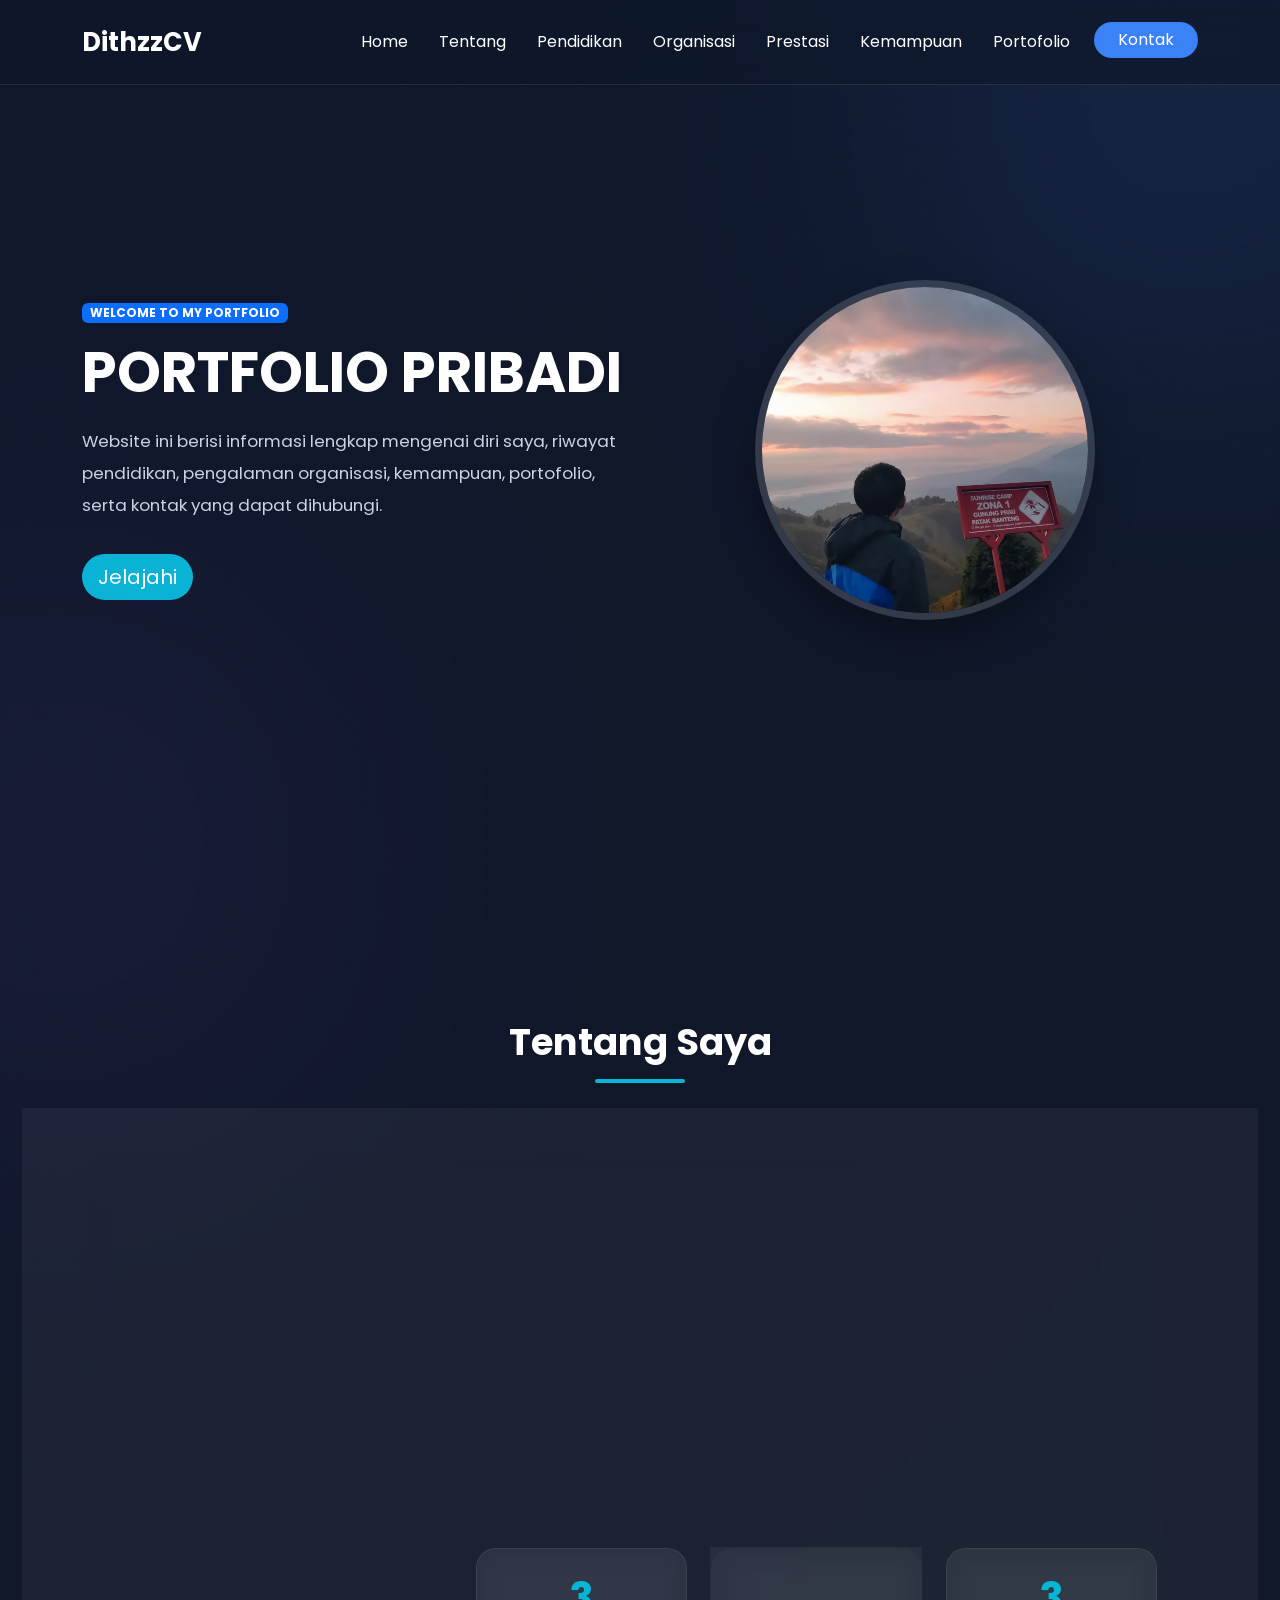
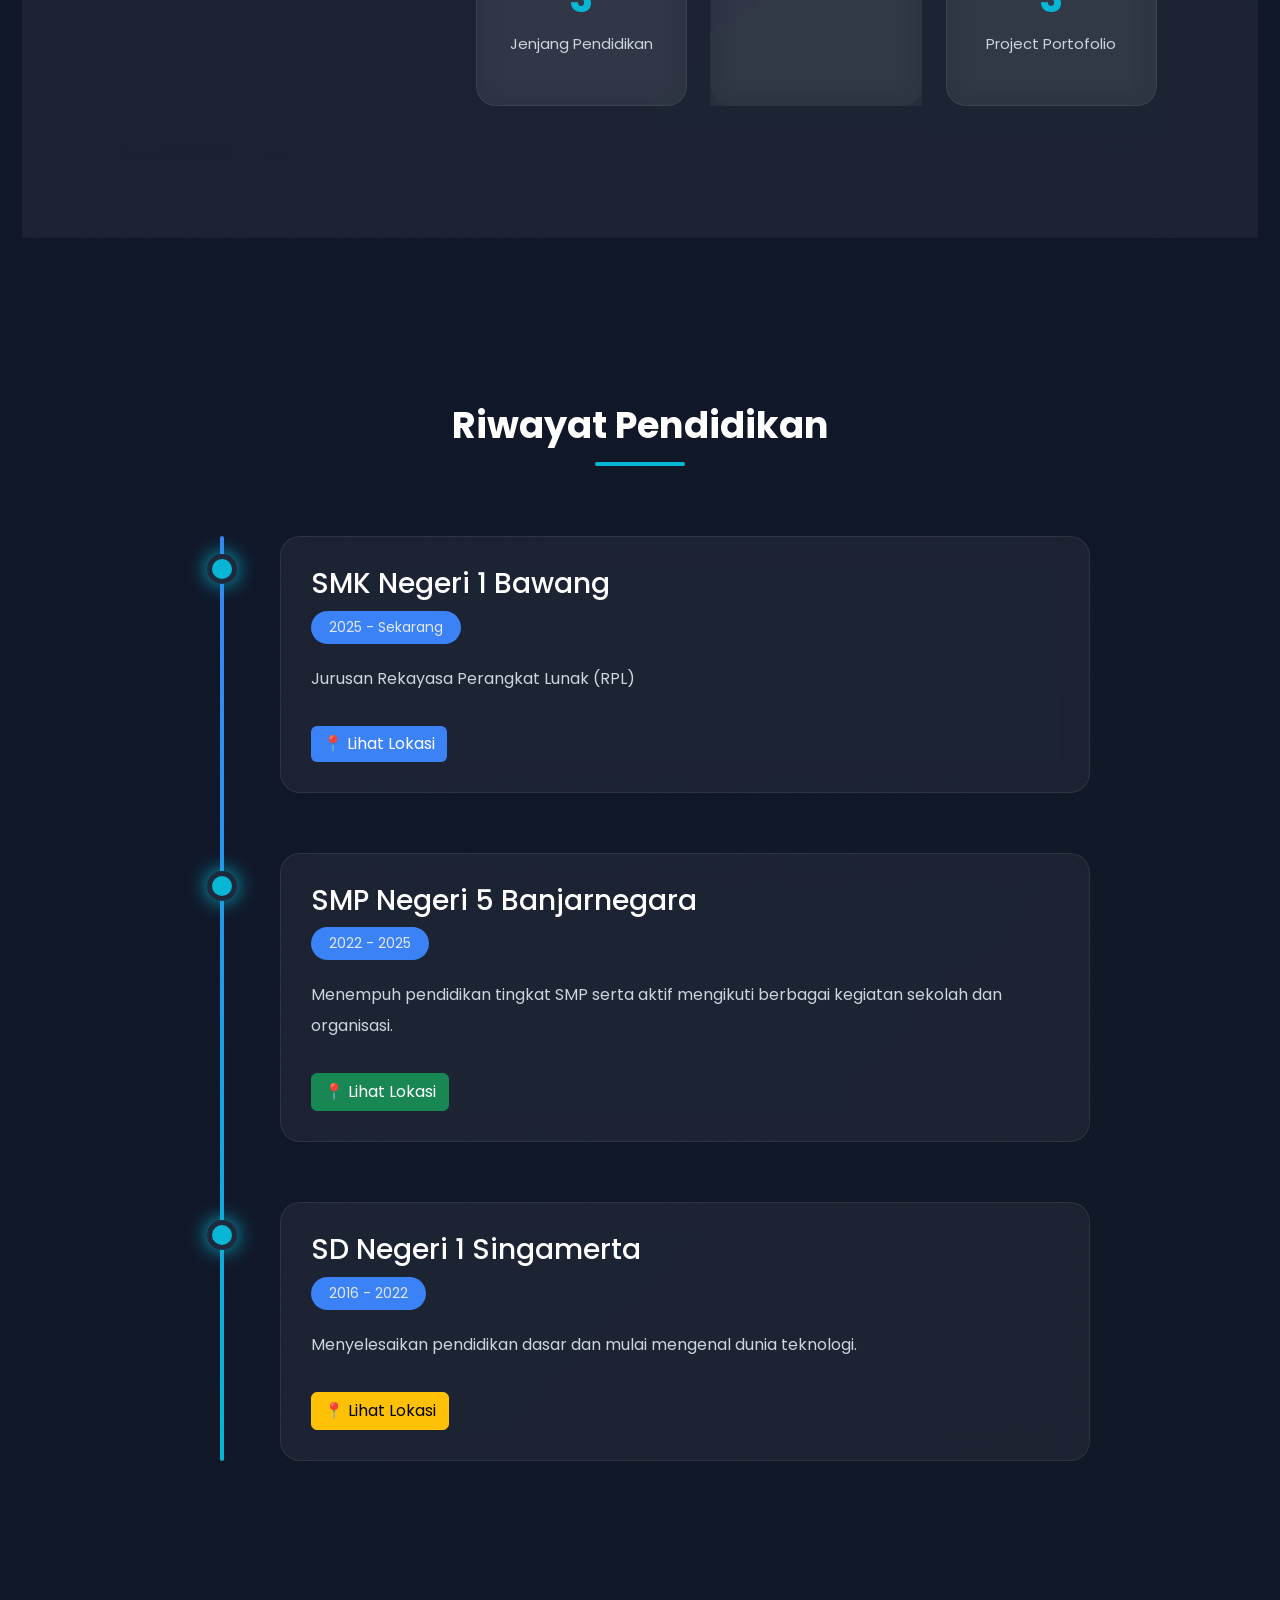
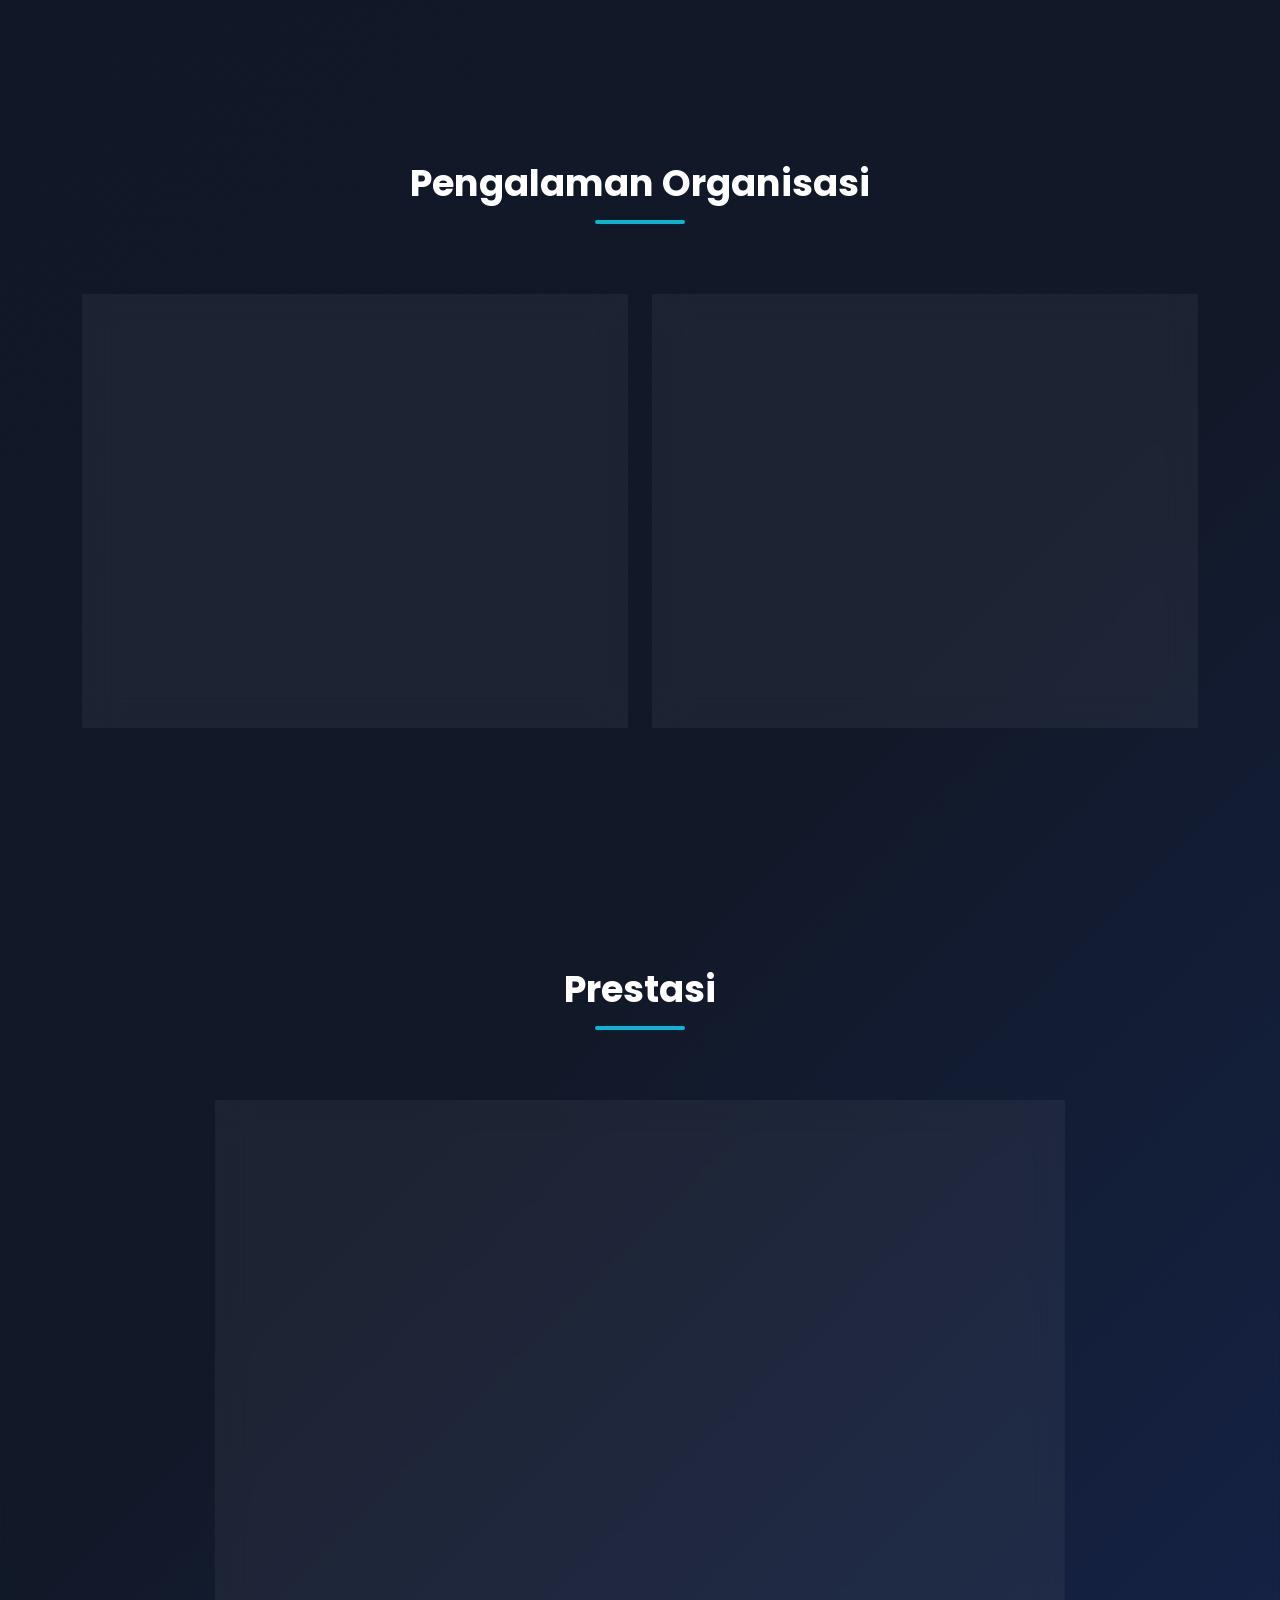
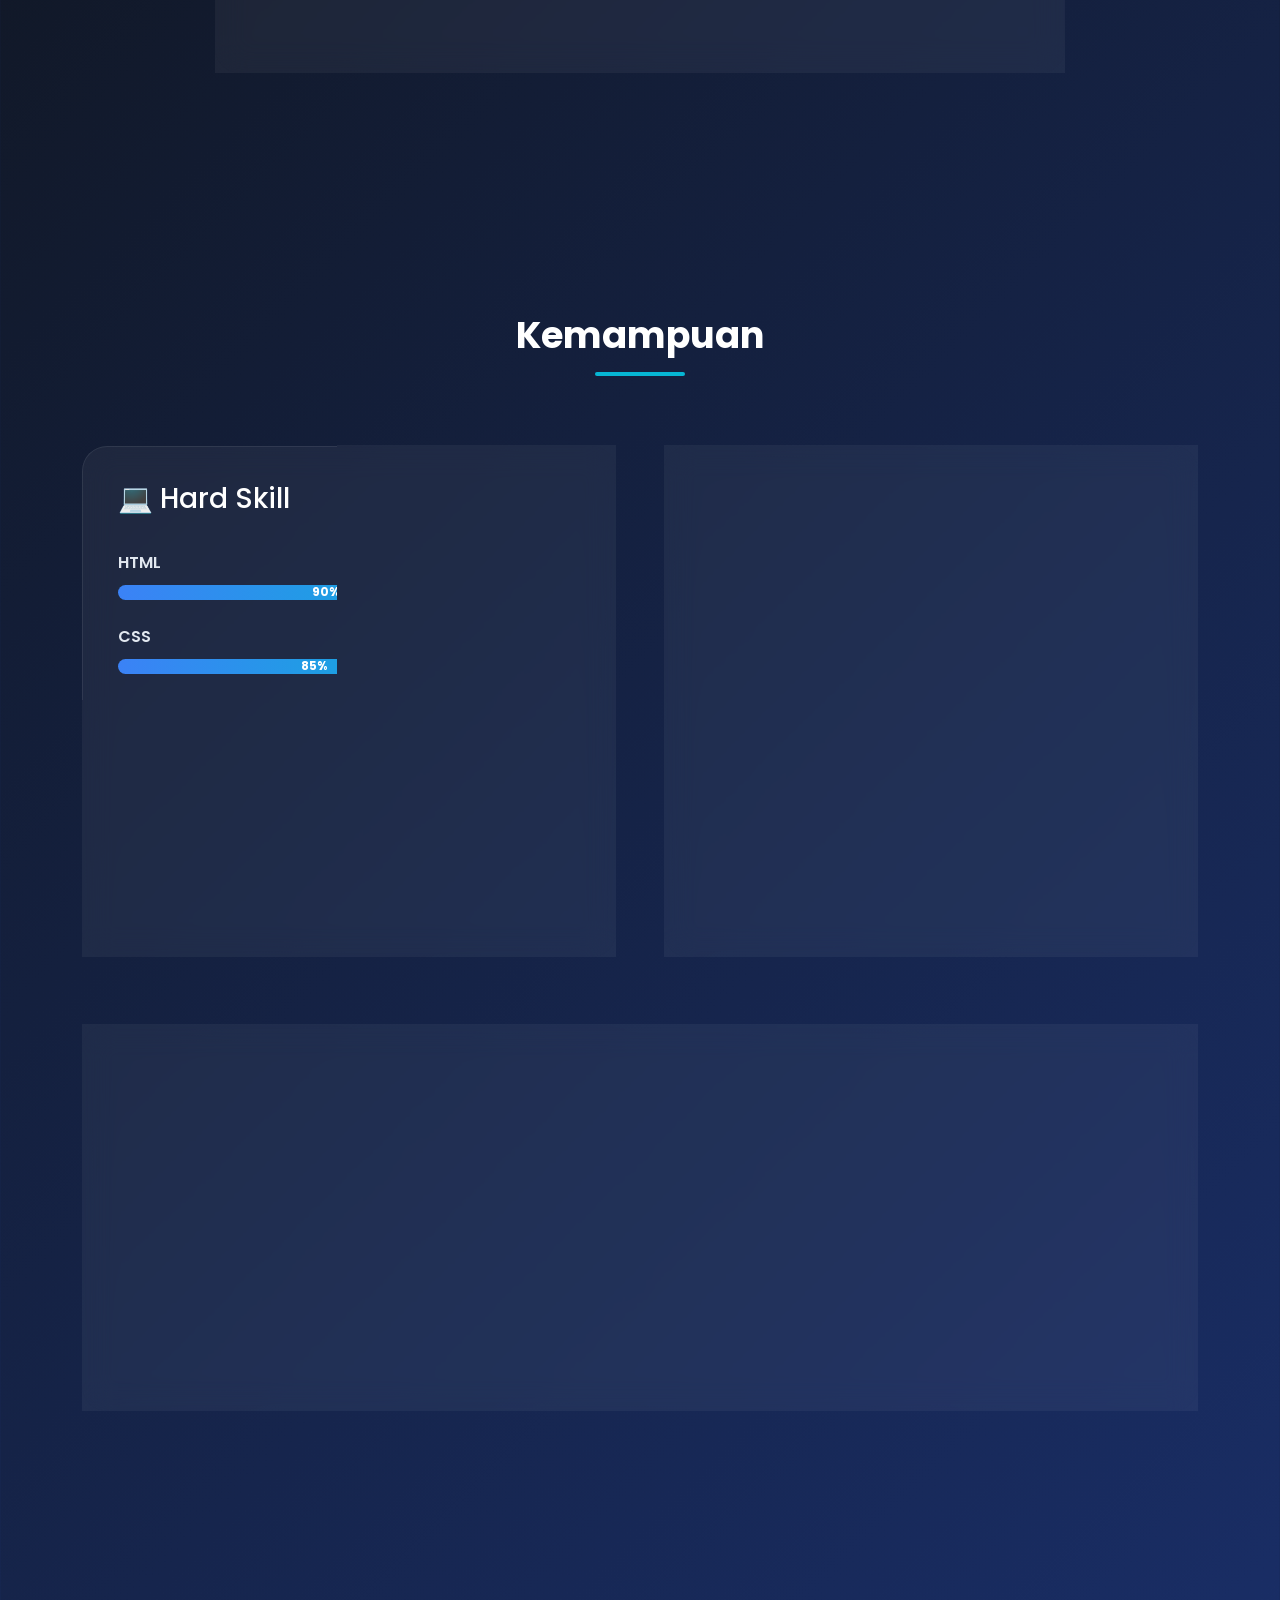
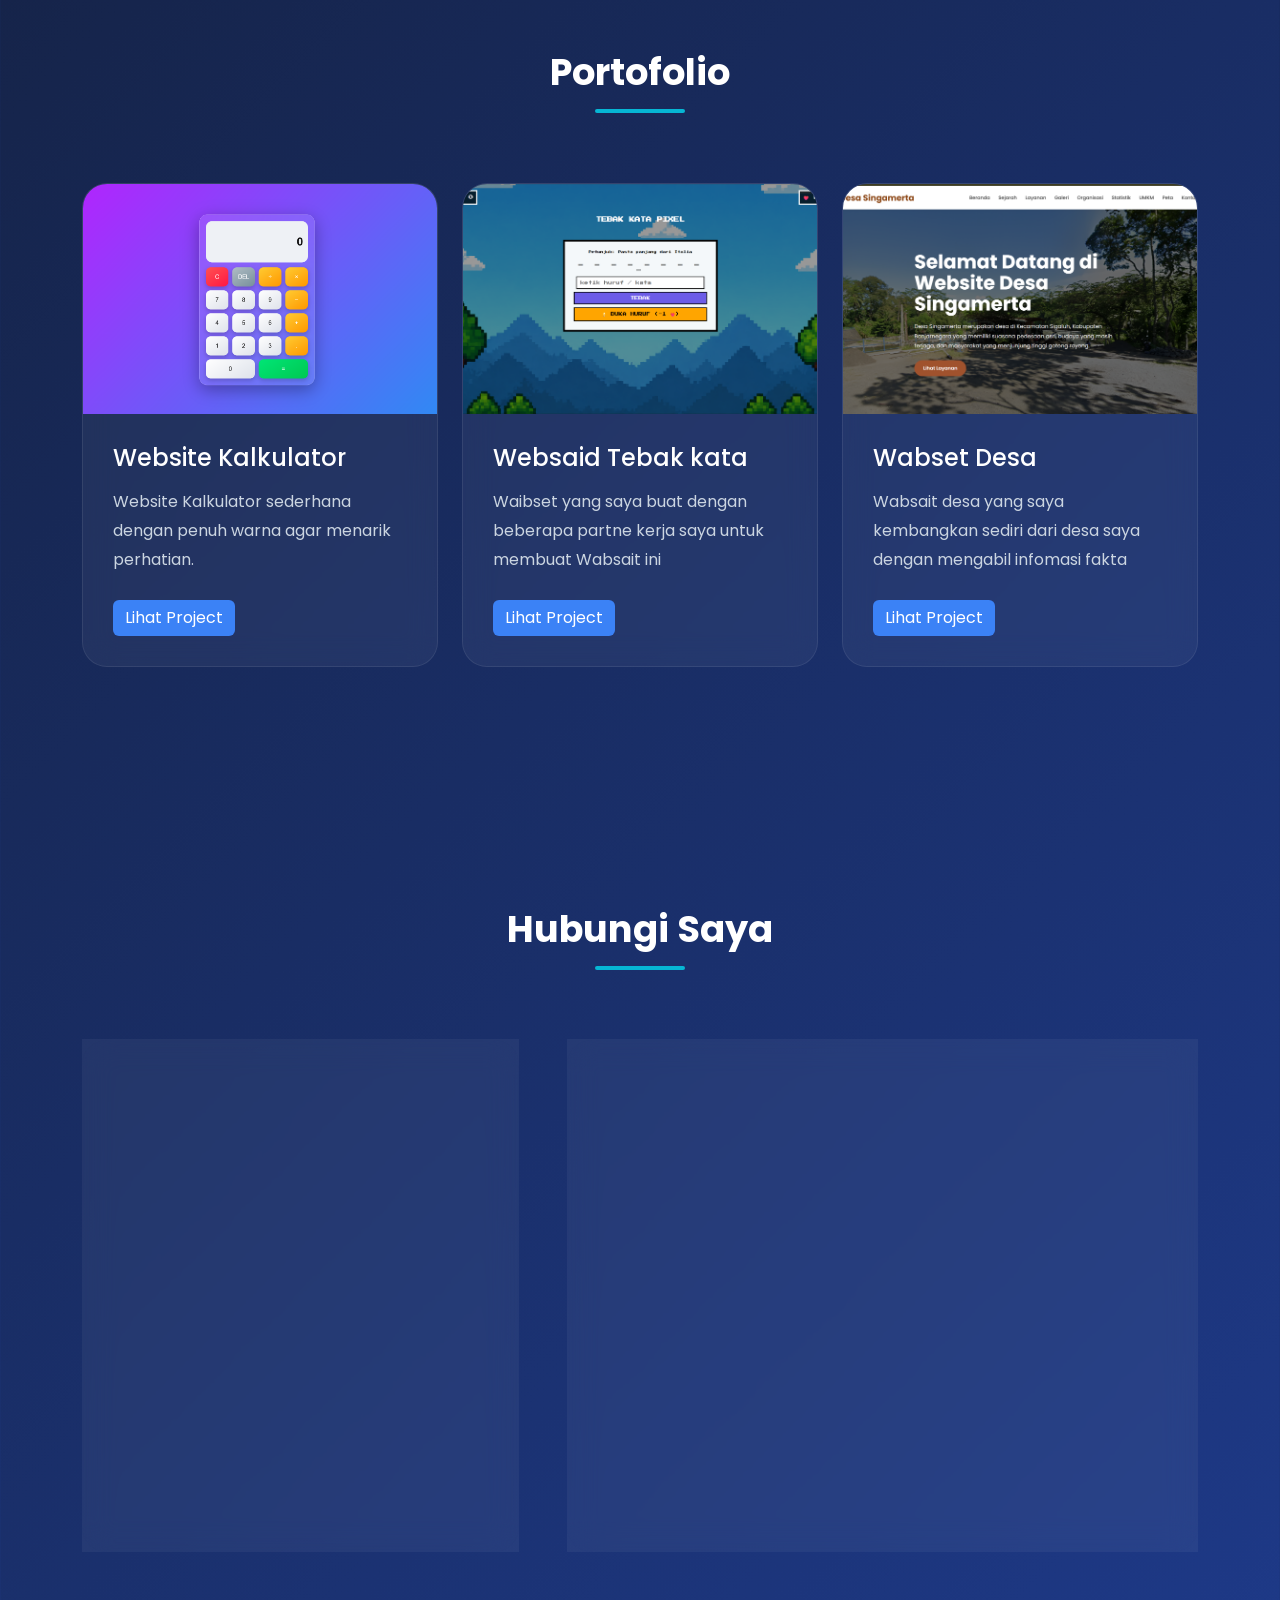
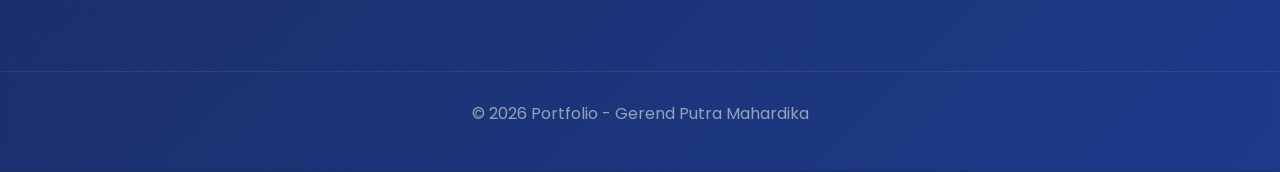
==== commit 1c3a1b47: "Update index.html" ====
--- a/portfolio/index.html
+++ b/portfolio/index.html
@@ -109,7 +109,7 @@
 
           <div class="col-lg-6 text-center">
             <div class="hero-photo">
-              <img src="img/foto1.png" class="img-fluid" />
+              <img src="img/foto2.png" class="img-fluid" />
             </div>
           </div>
         </div>
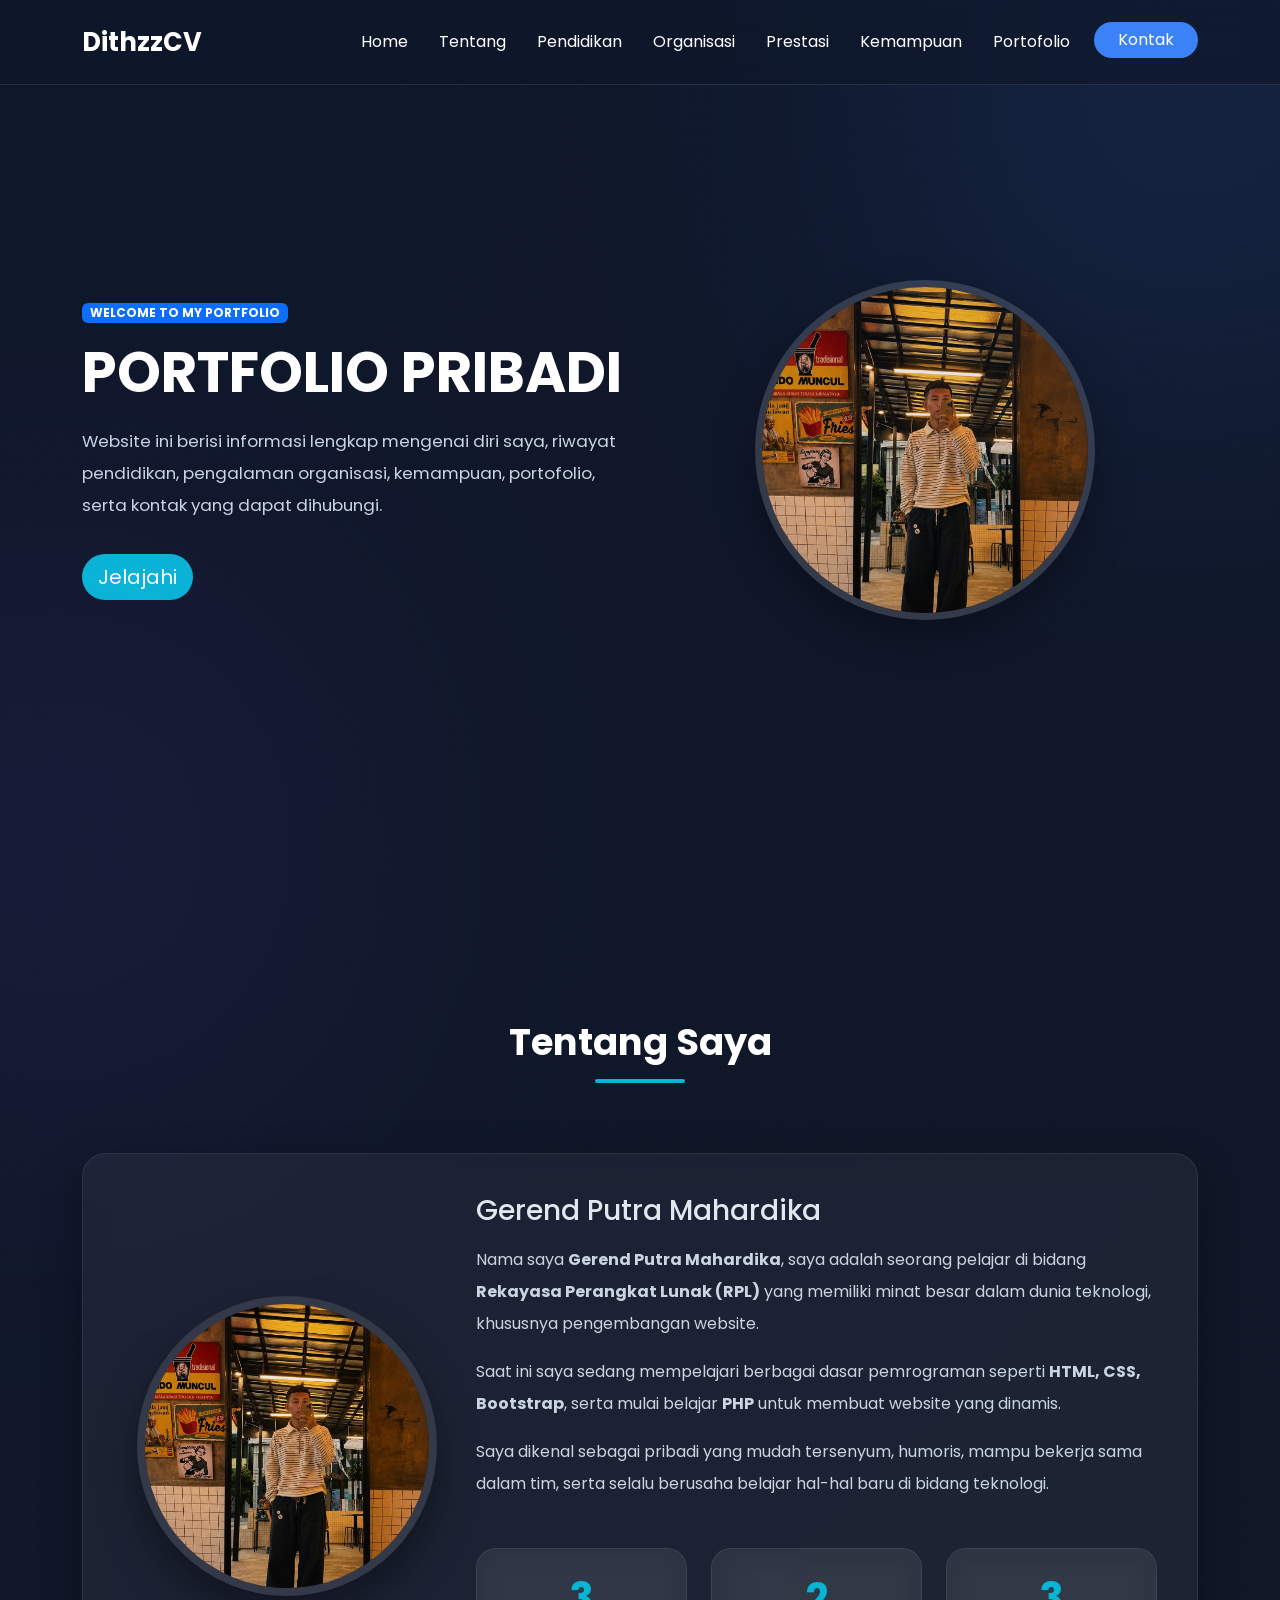
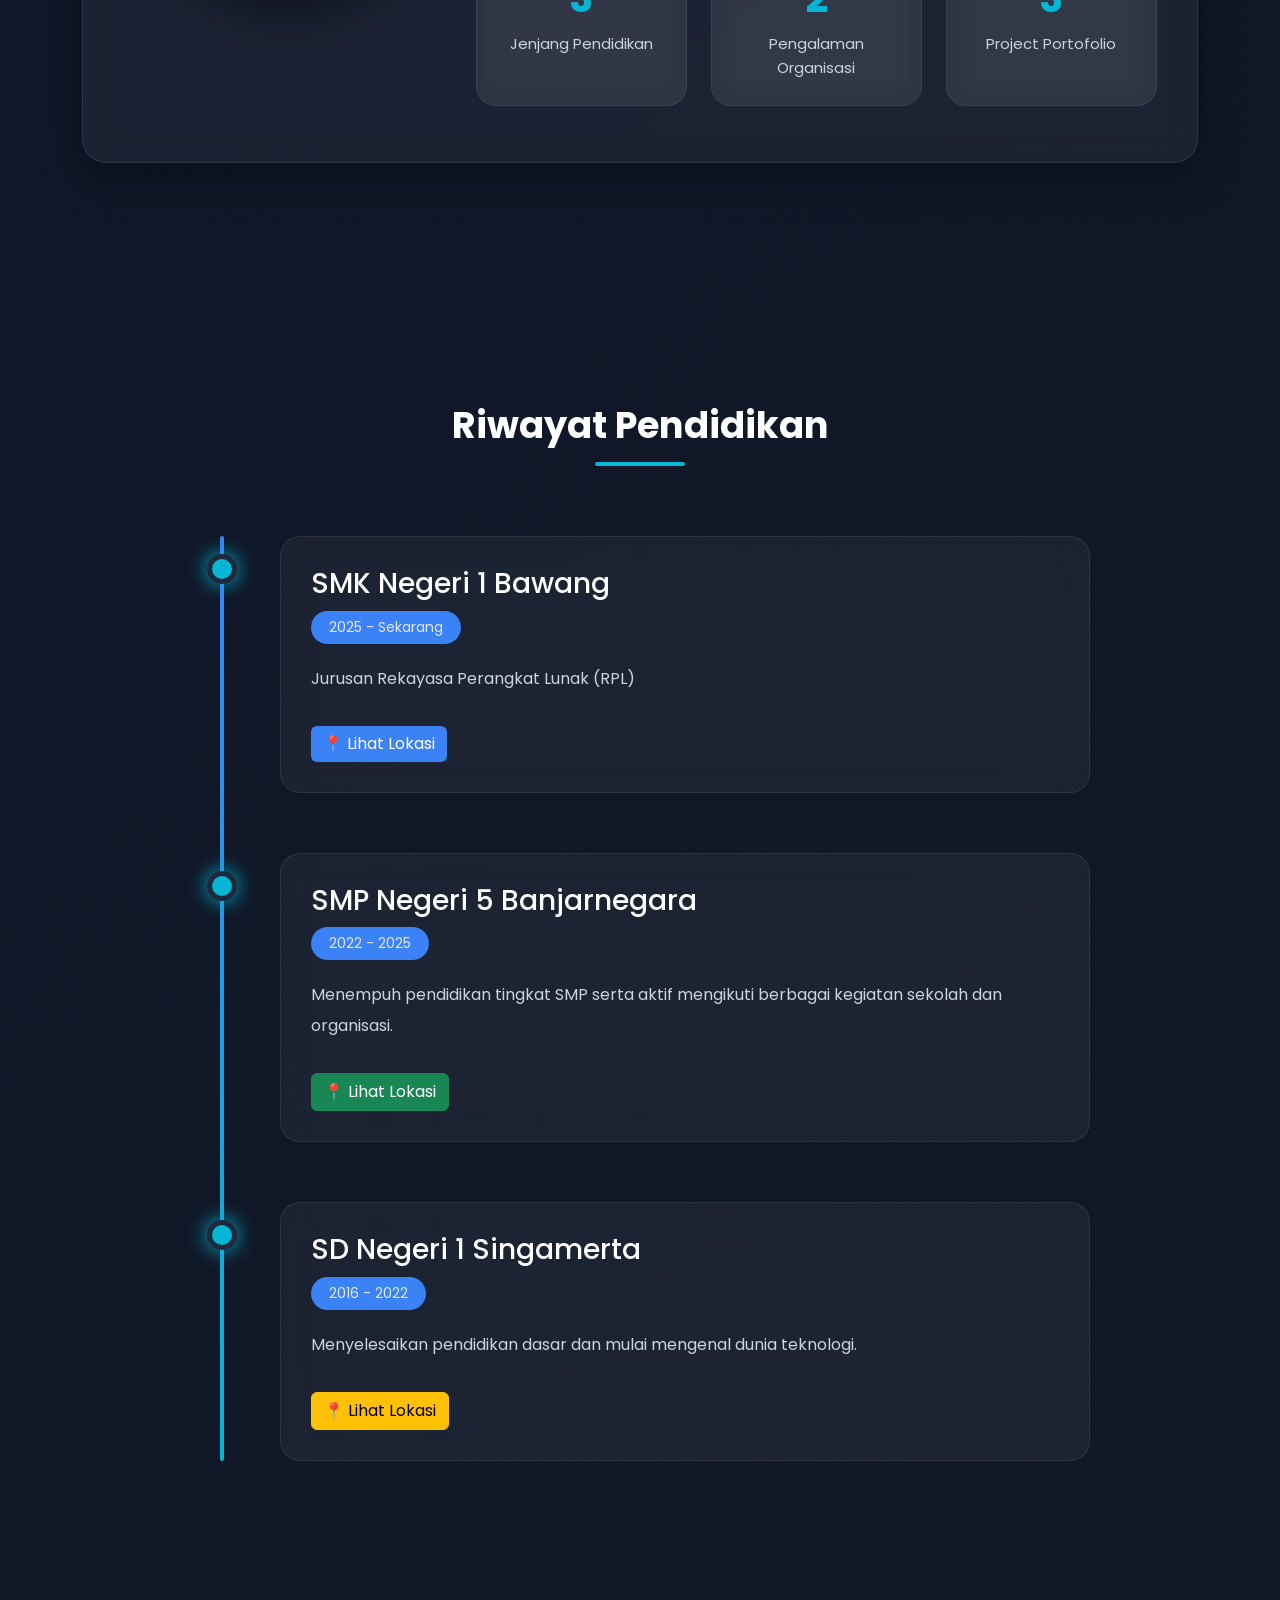
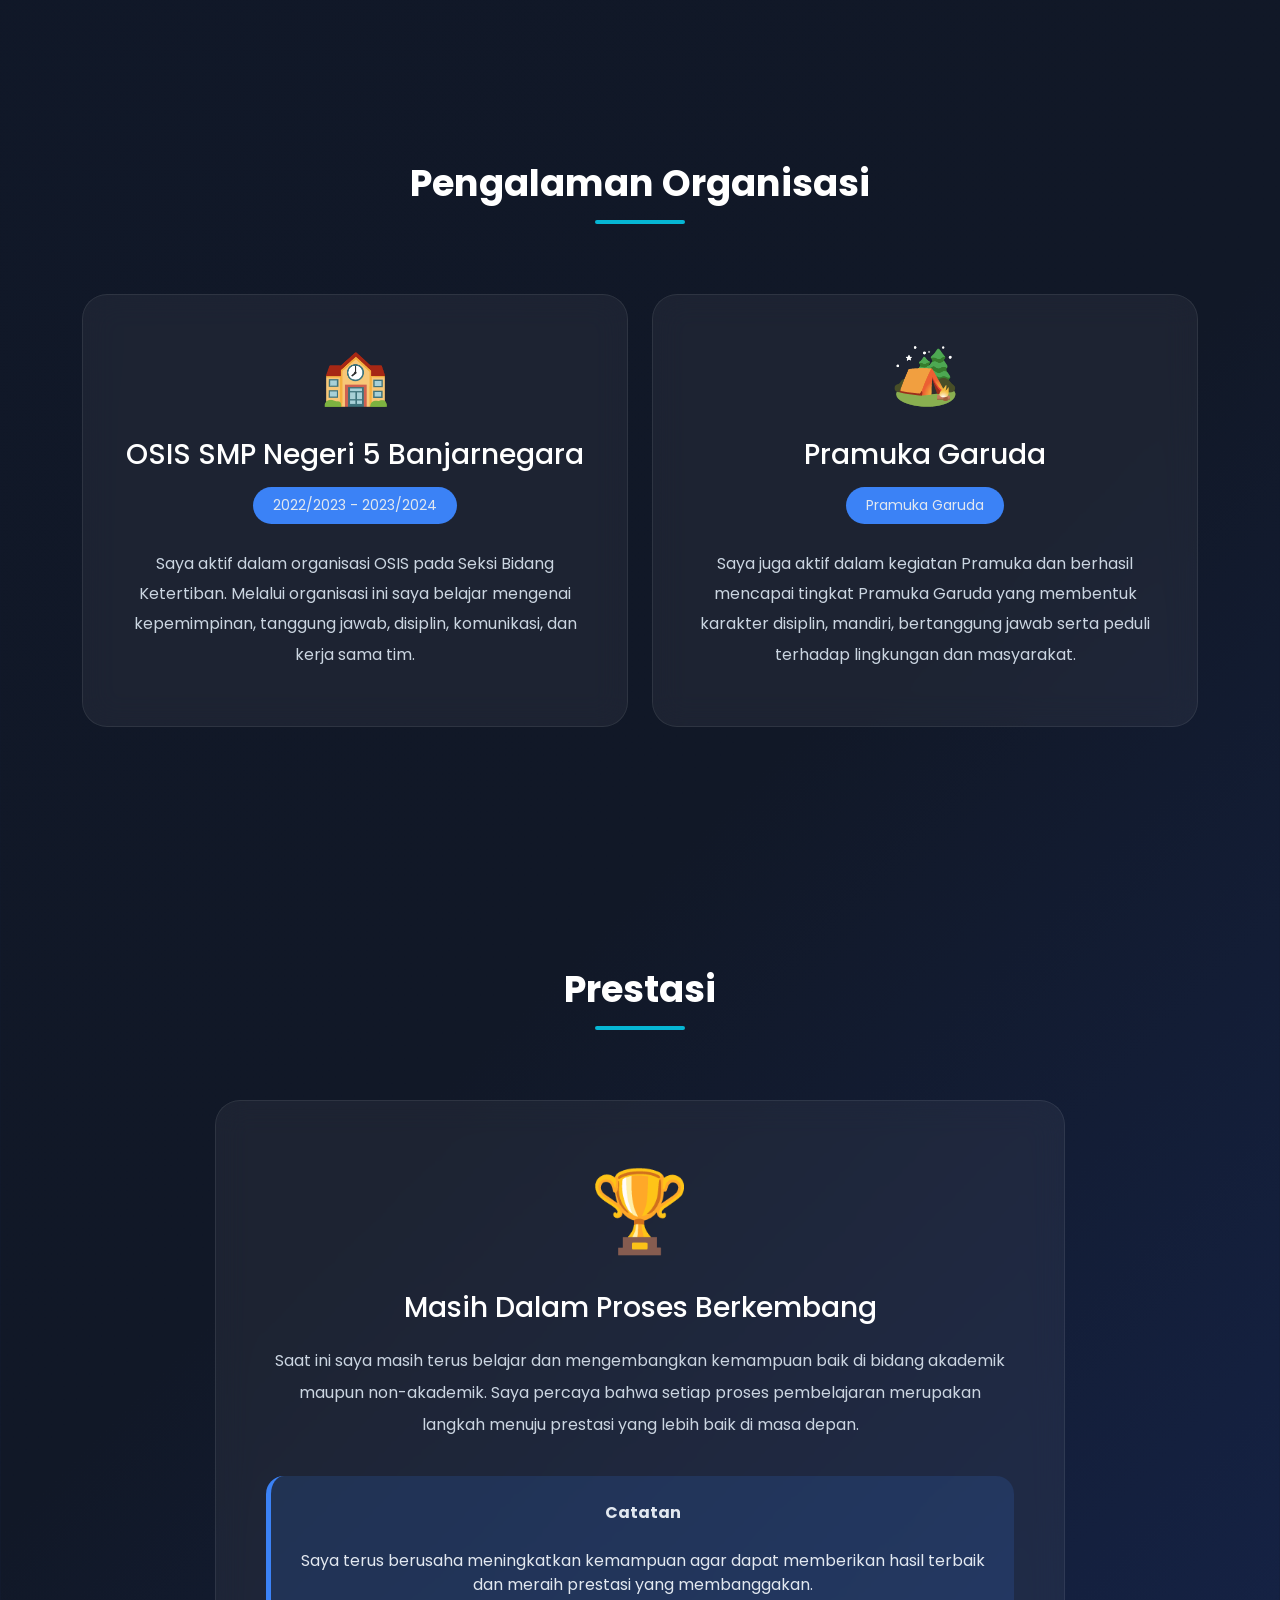
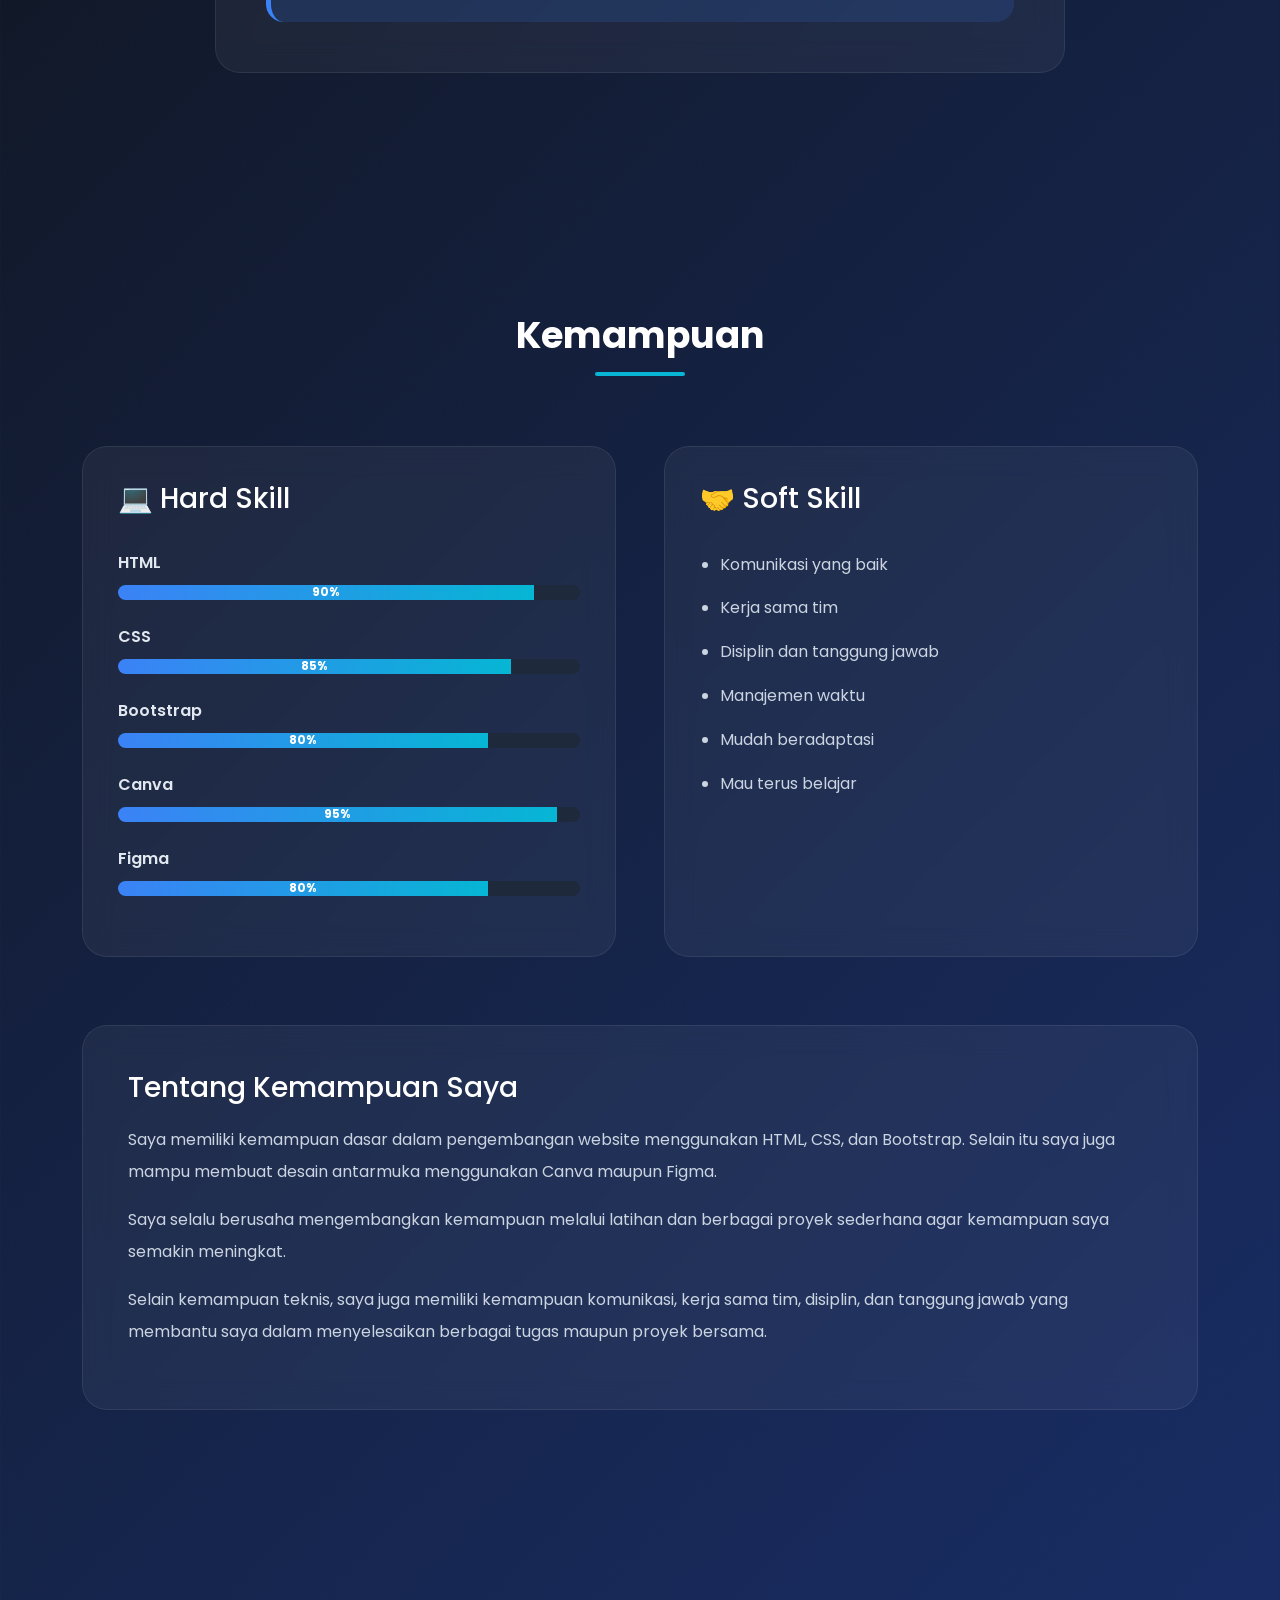
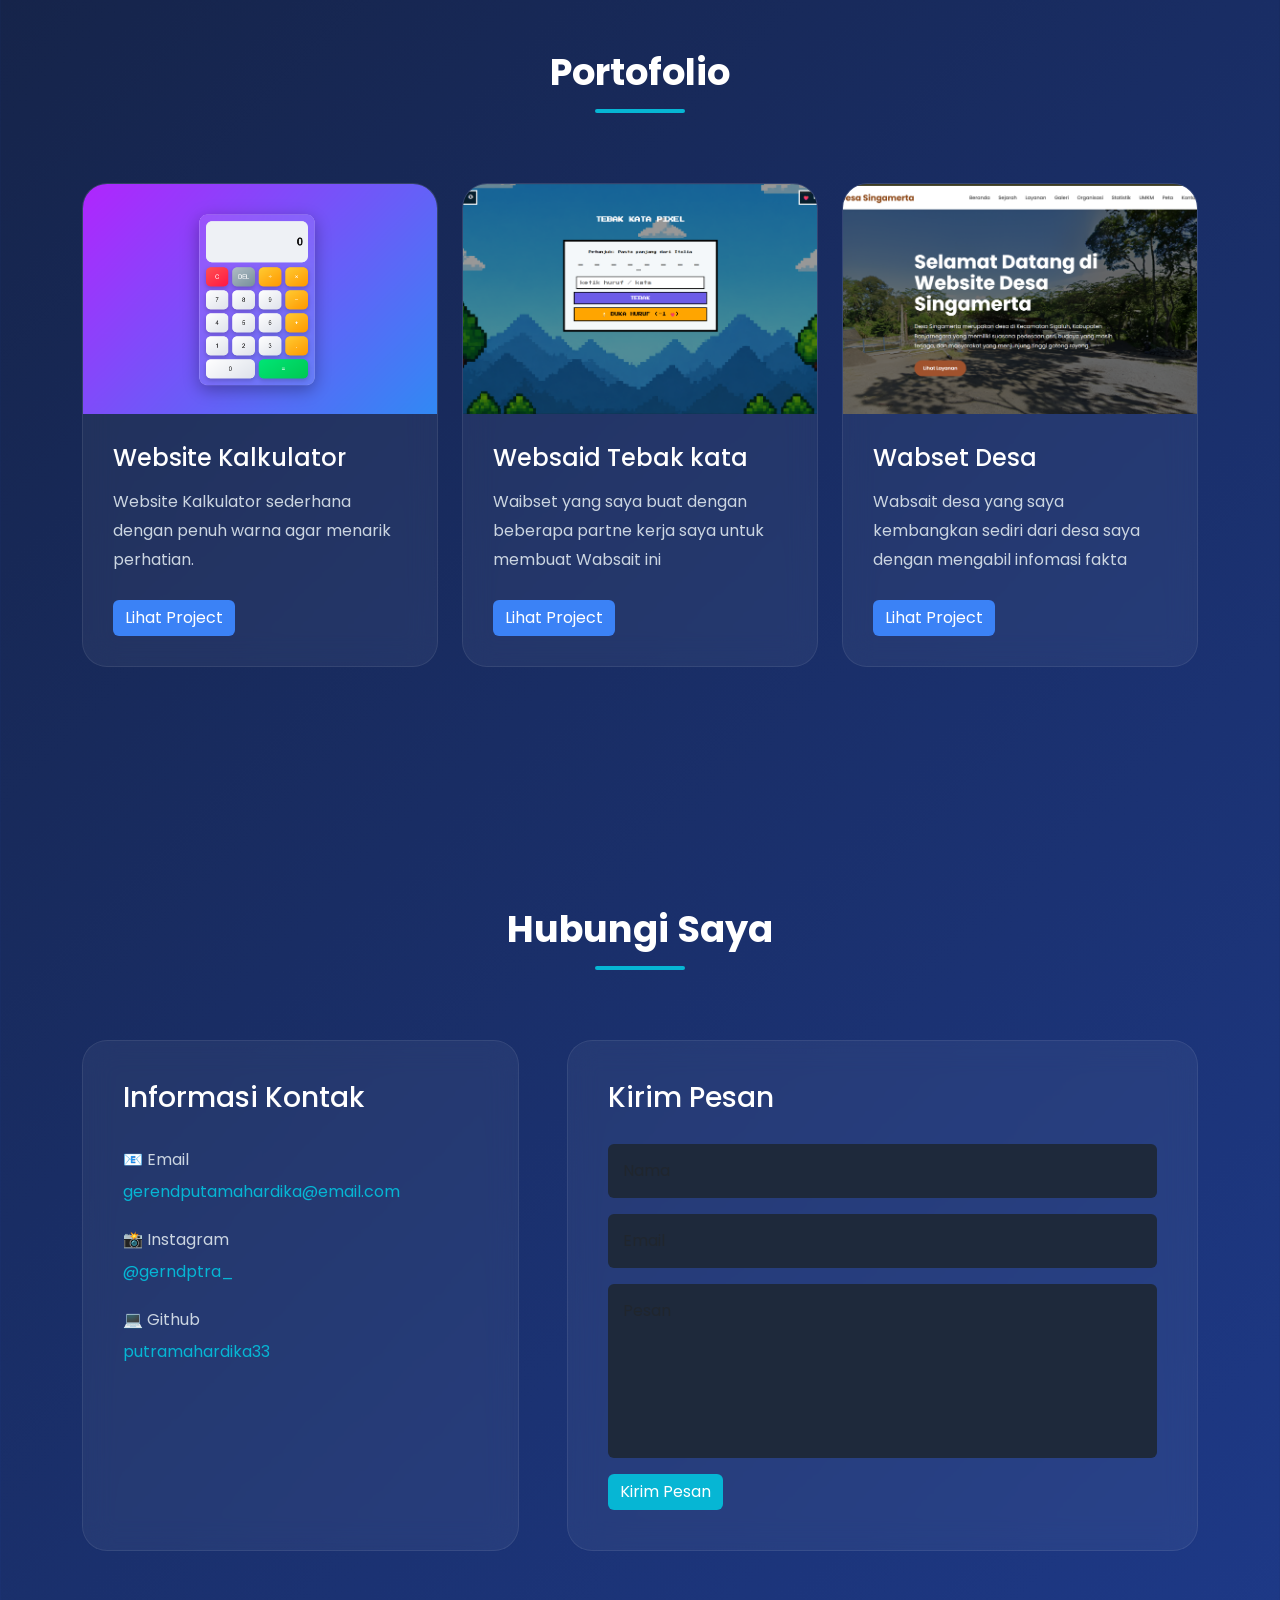
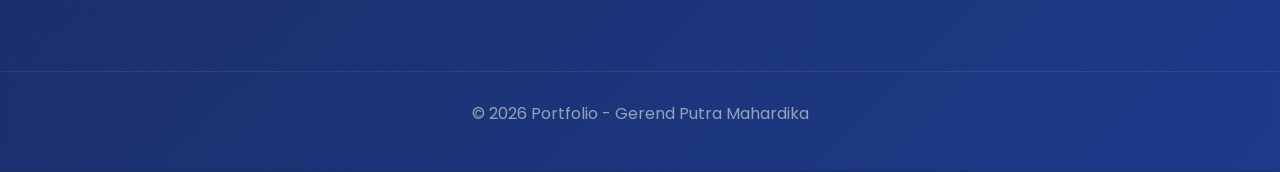
==== commit 5b5fcd13: "Update index.html" ====
--- a/portfolio/index.html
+++ b/portfolio/index.html
@@ -109,7 +109,7 @@
 
           <div class="col-lg-6 text-center">
             <div class="hero-photo">
-              <img src="img/foto2.png" class="img-fluid" />
+              <img src="img/foto1.png" class="img-fluid" />
             </div>
           </div>
         </div>
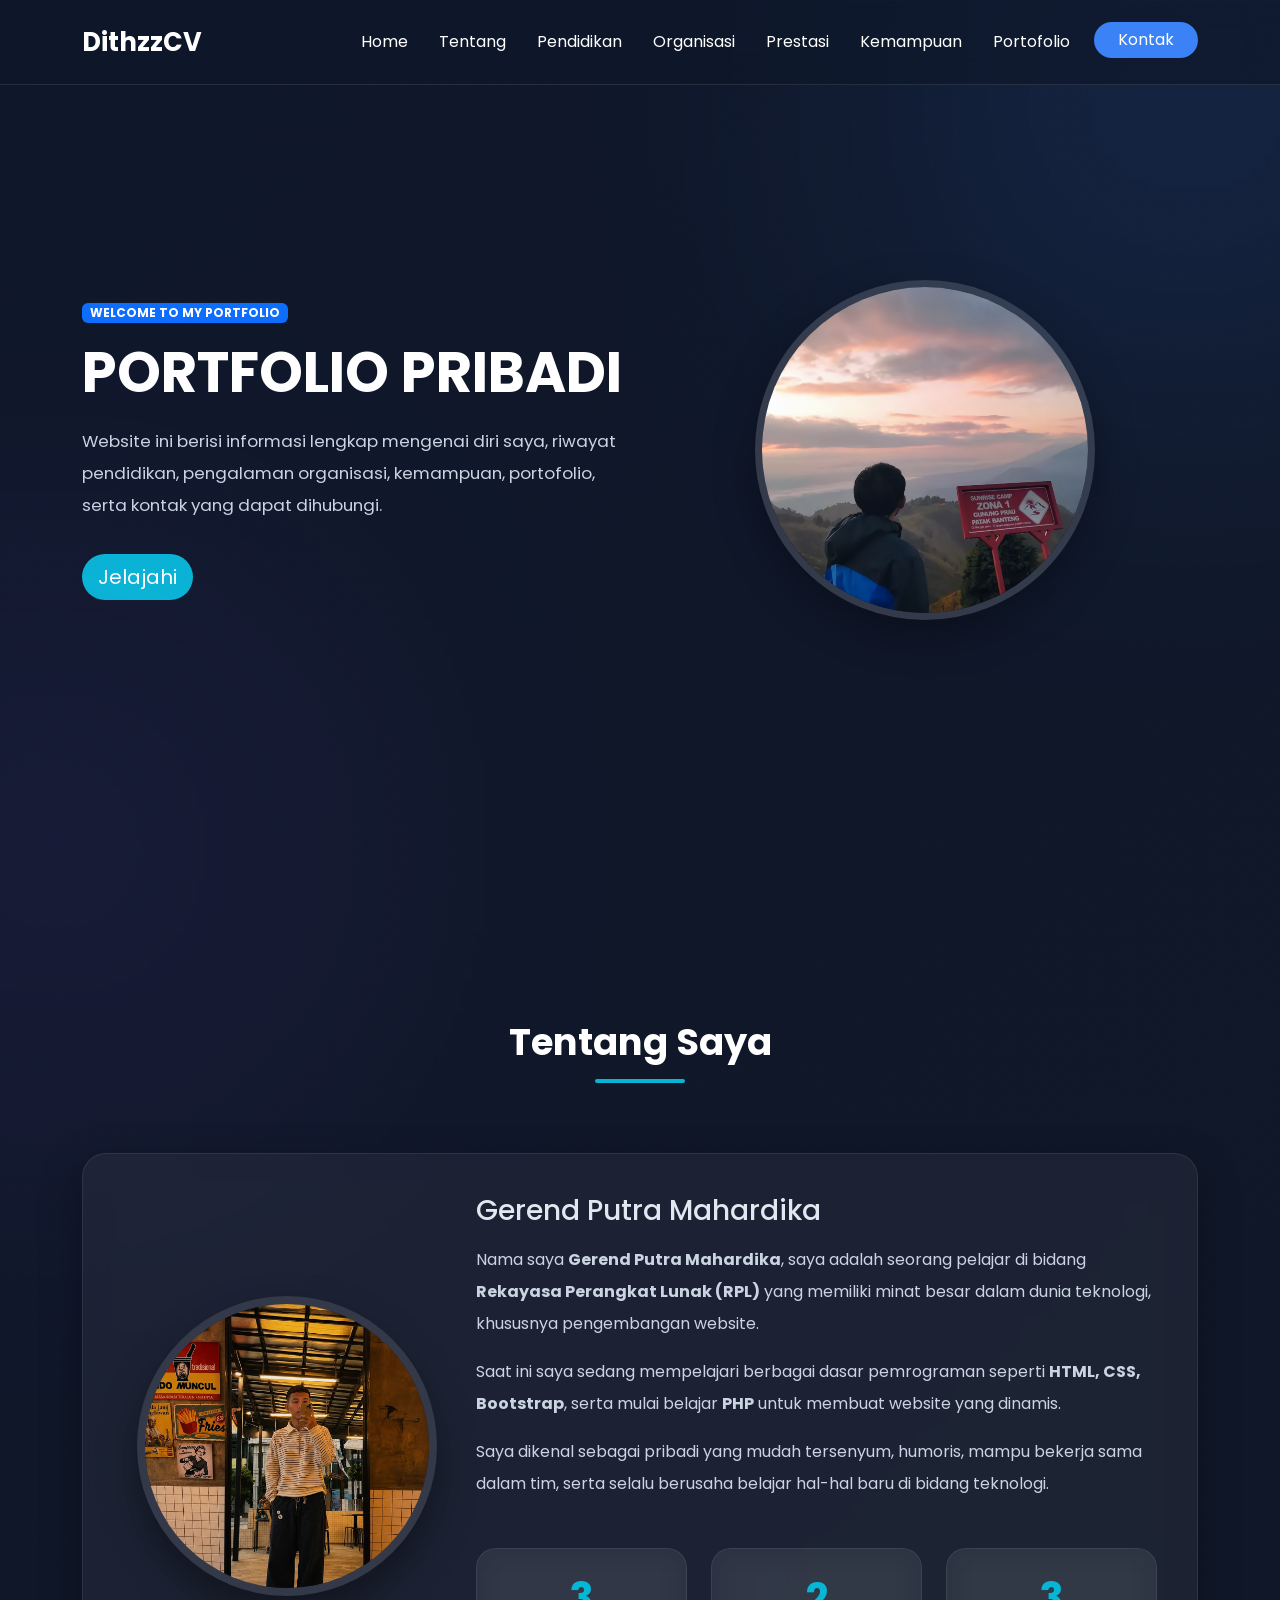
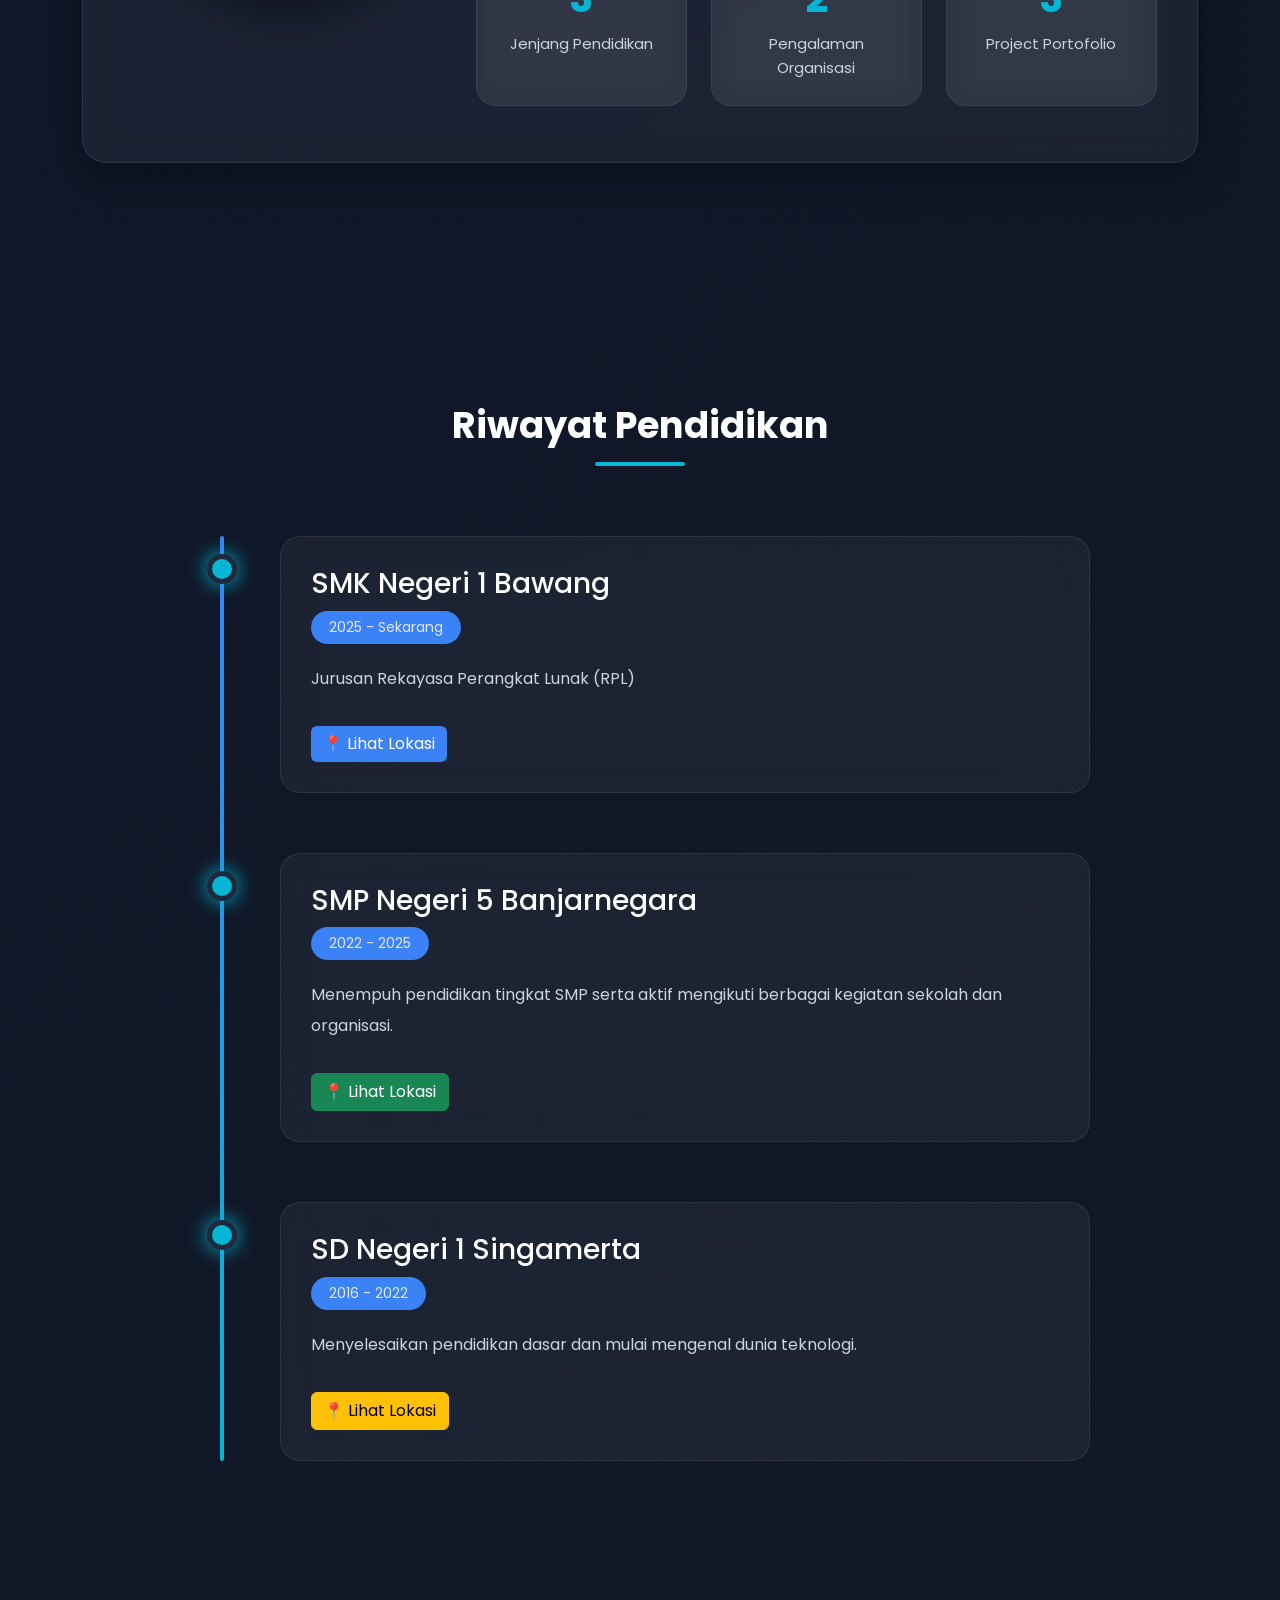
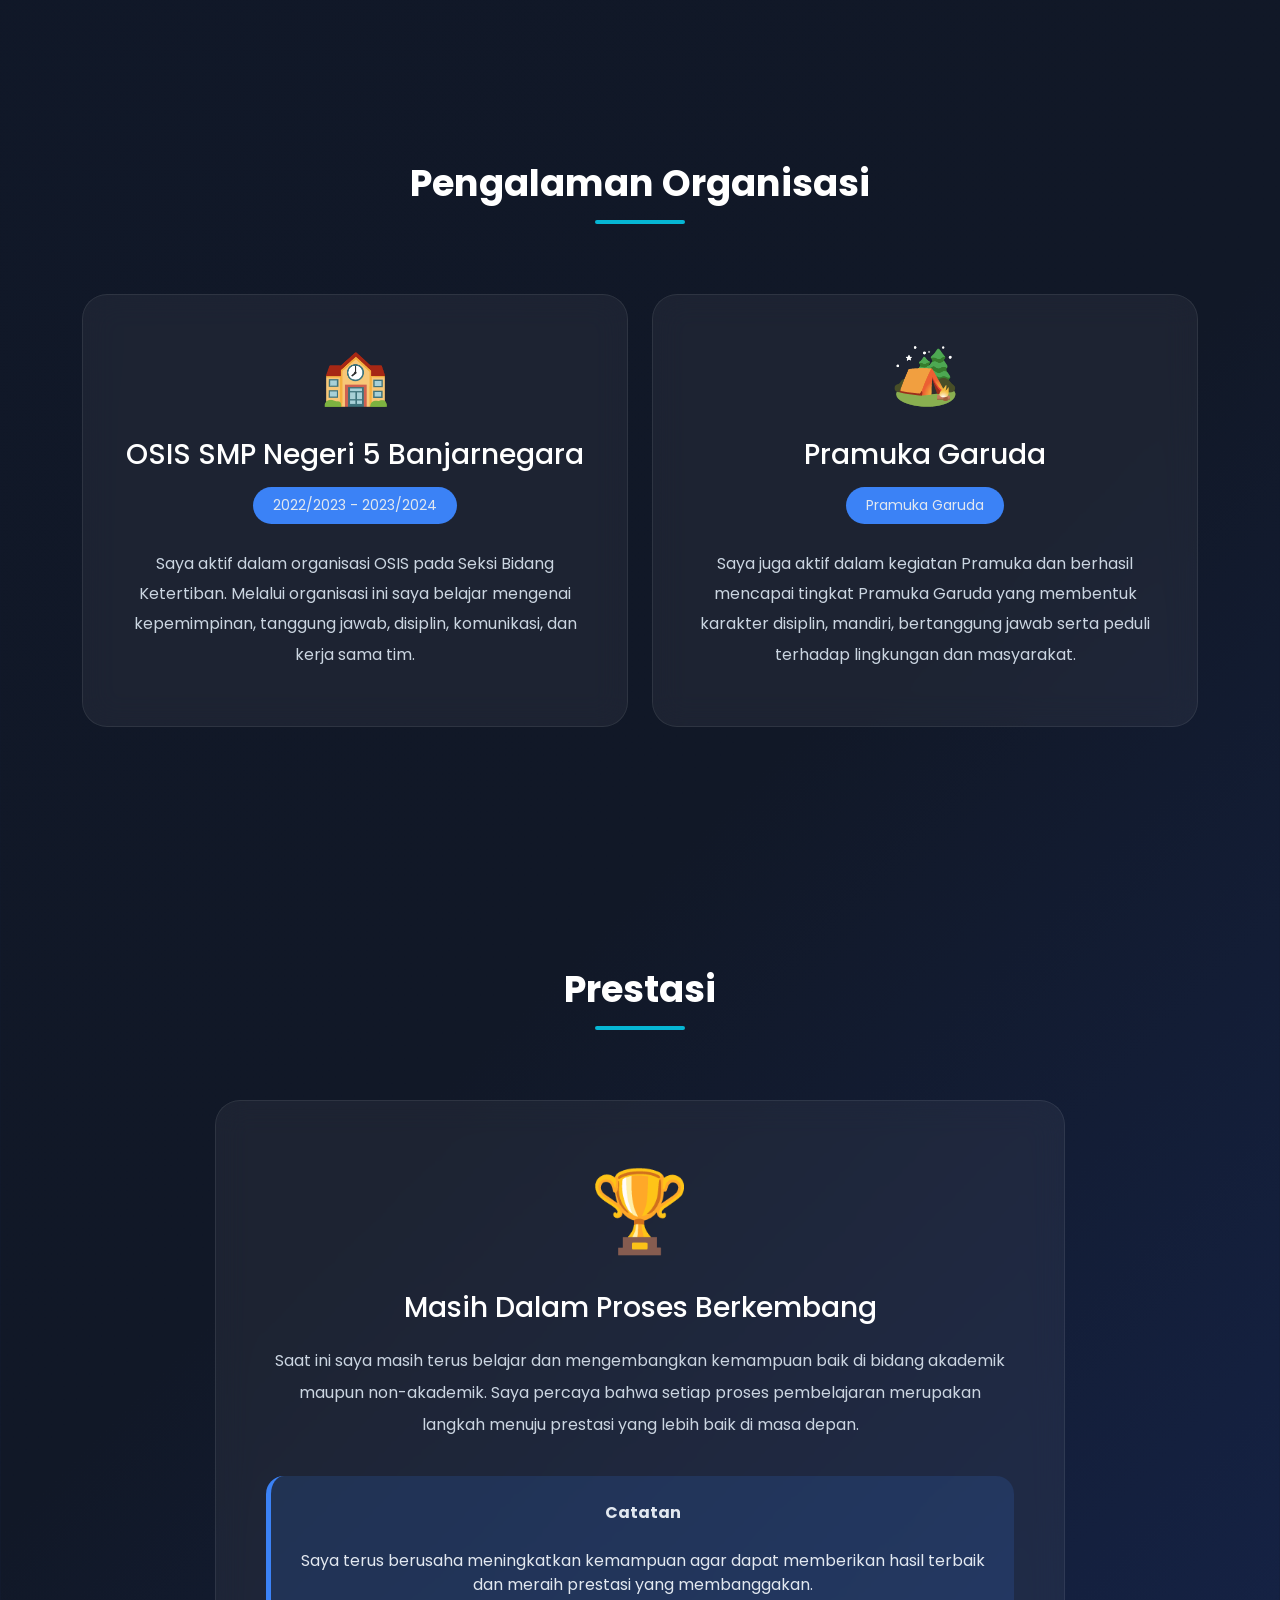
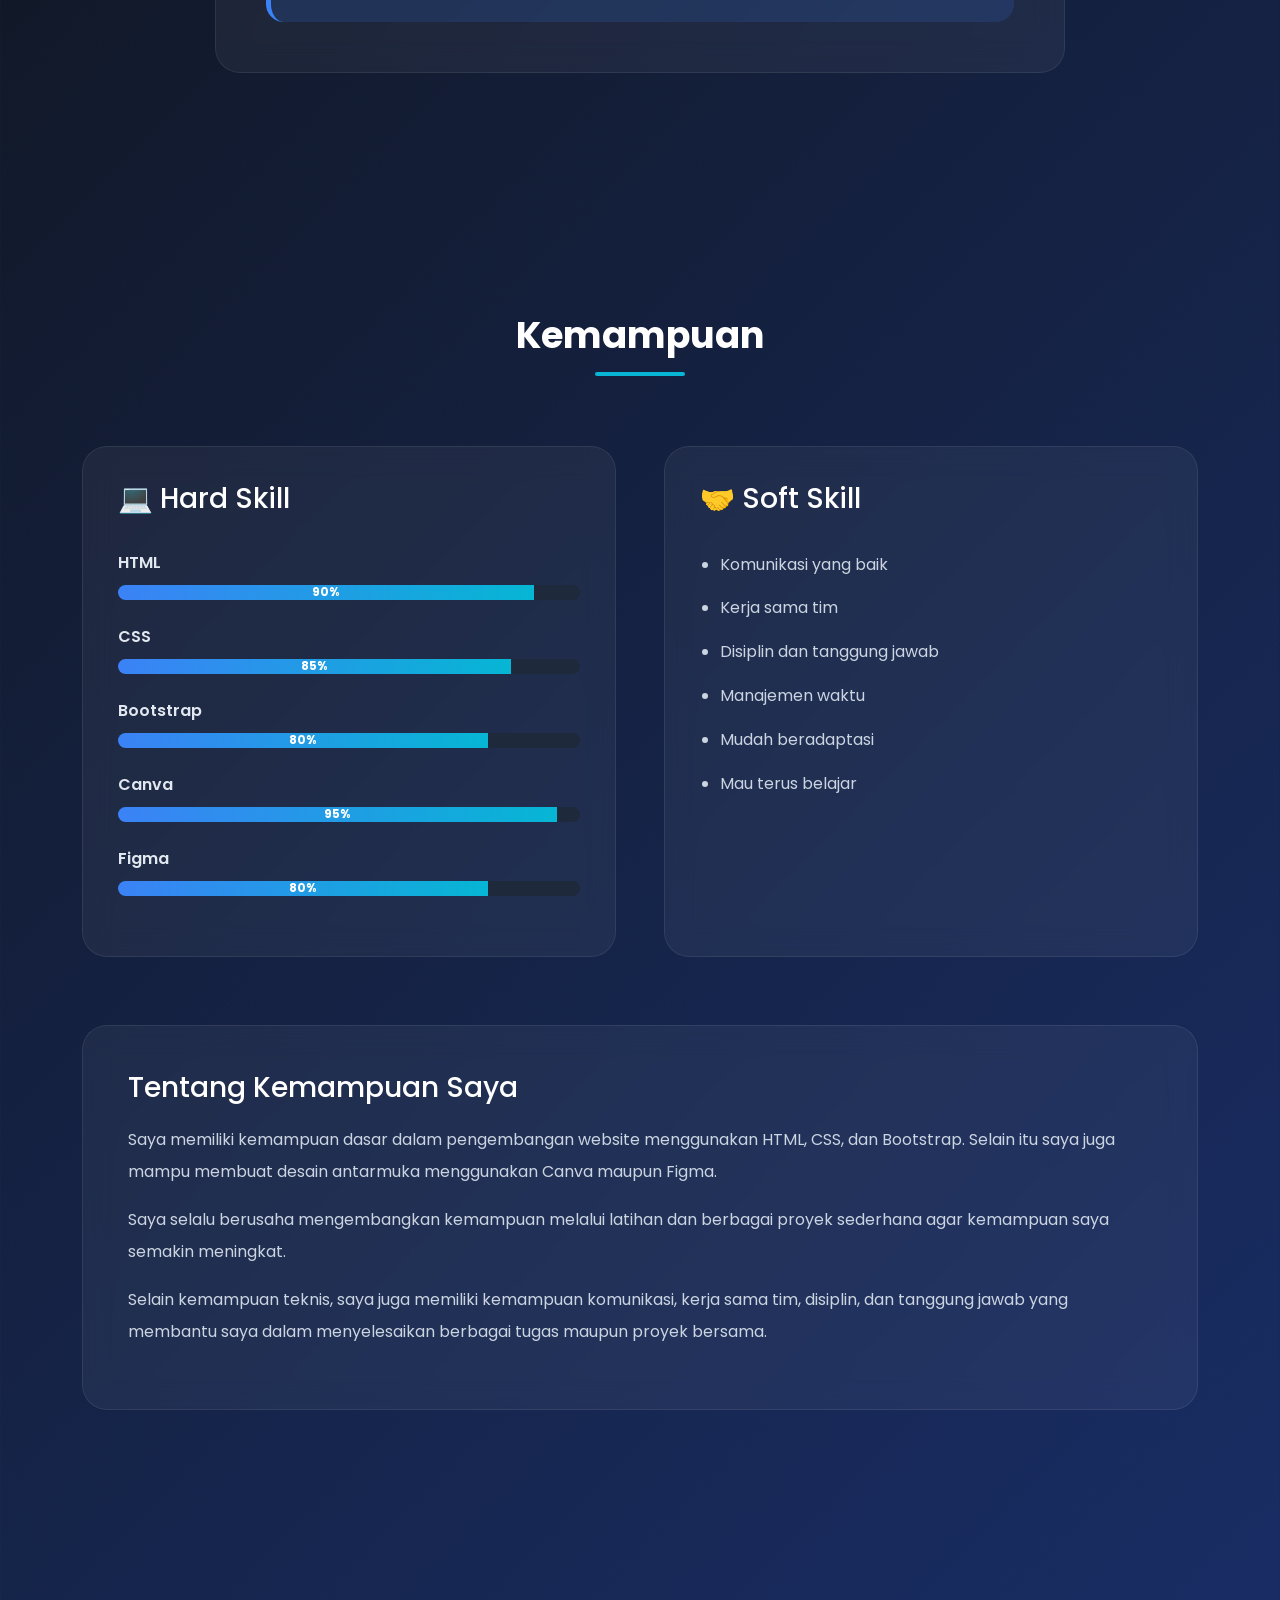
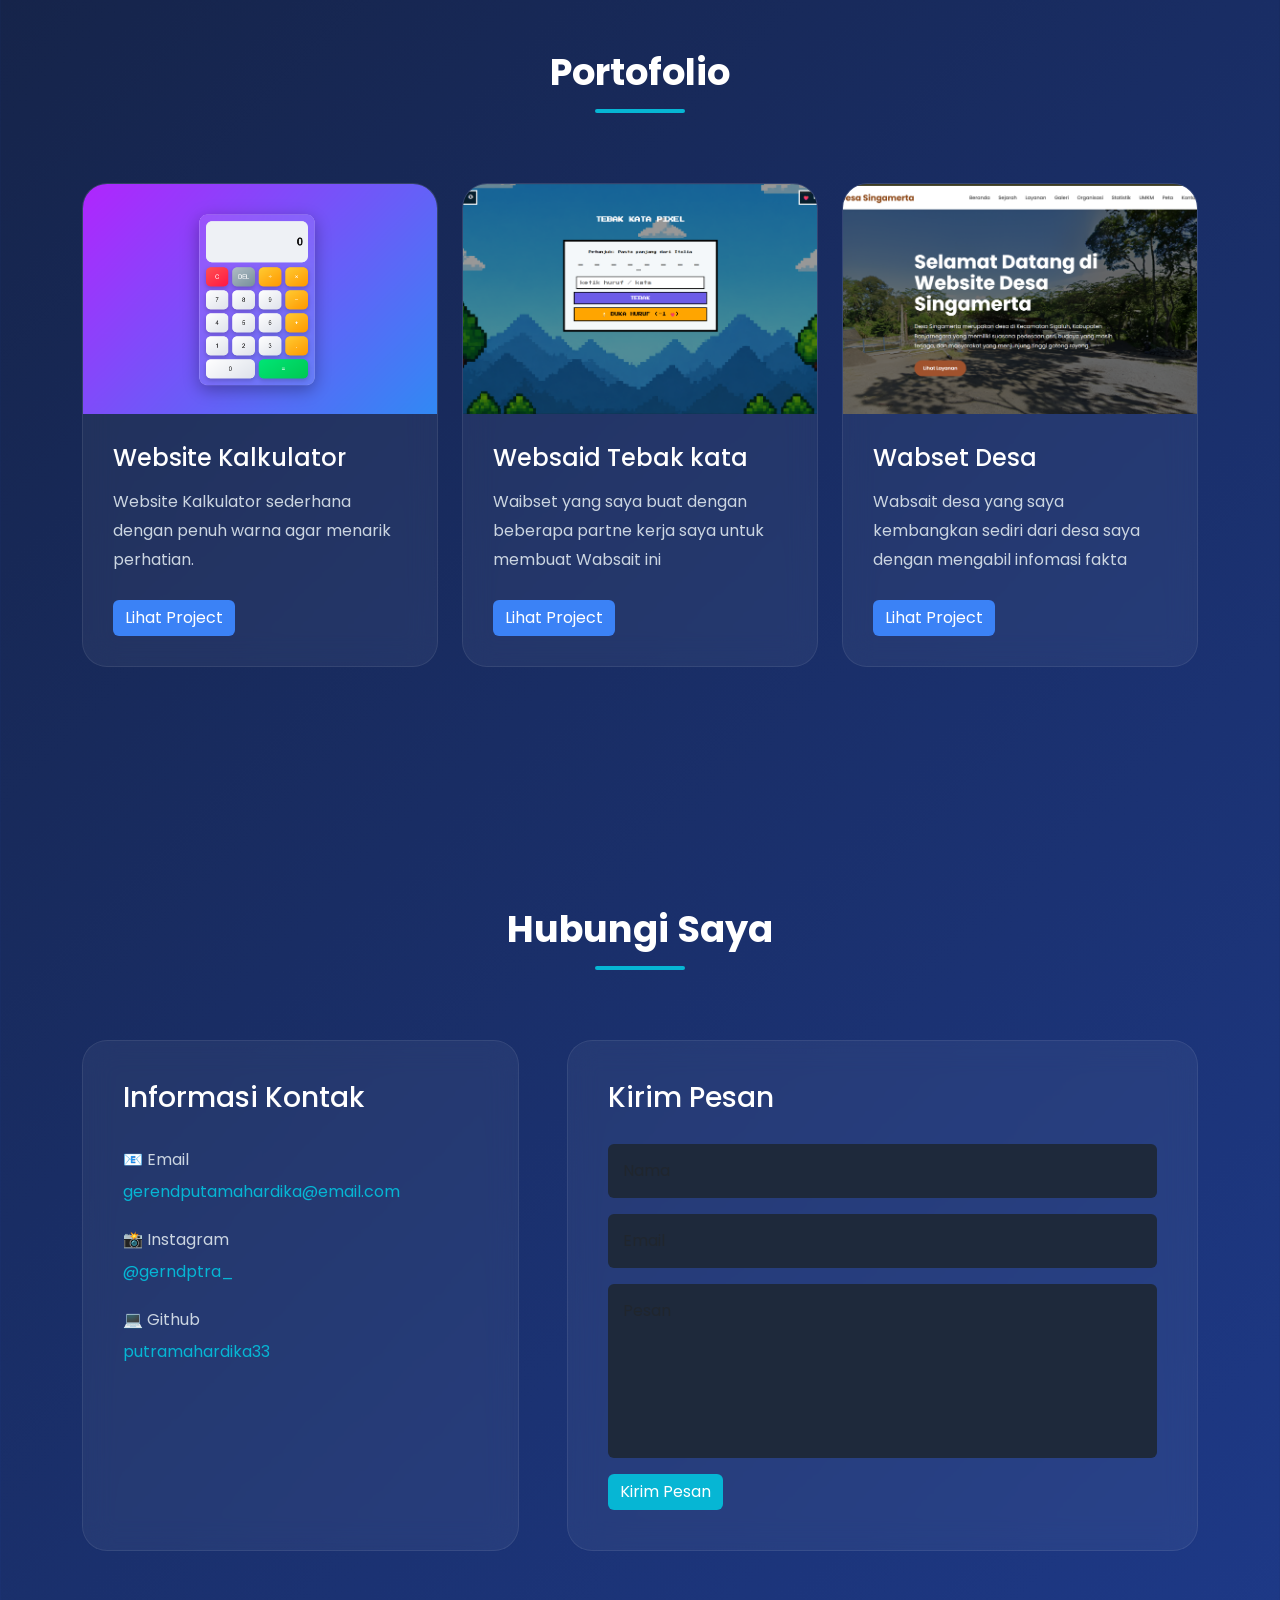
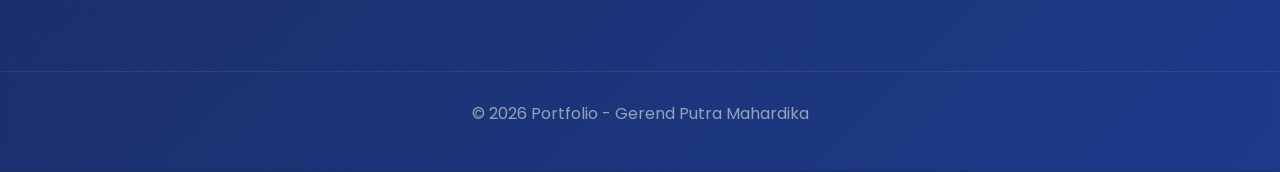
==== commit a3bc5517: "Update index.html" ====
--- a/portfolio/index.html
+++ b/portfolio/index.html
@@ -109,7 +109,7 @@
 
           <div class="col-lg-6 text-center">
             <div class="hero-photo">
-              <img src="img/foto1.png" class="img-fluid" />
+              <img src="img/foto2.png" class="img-fluid" />
             </div>
           </div>
         </div>
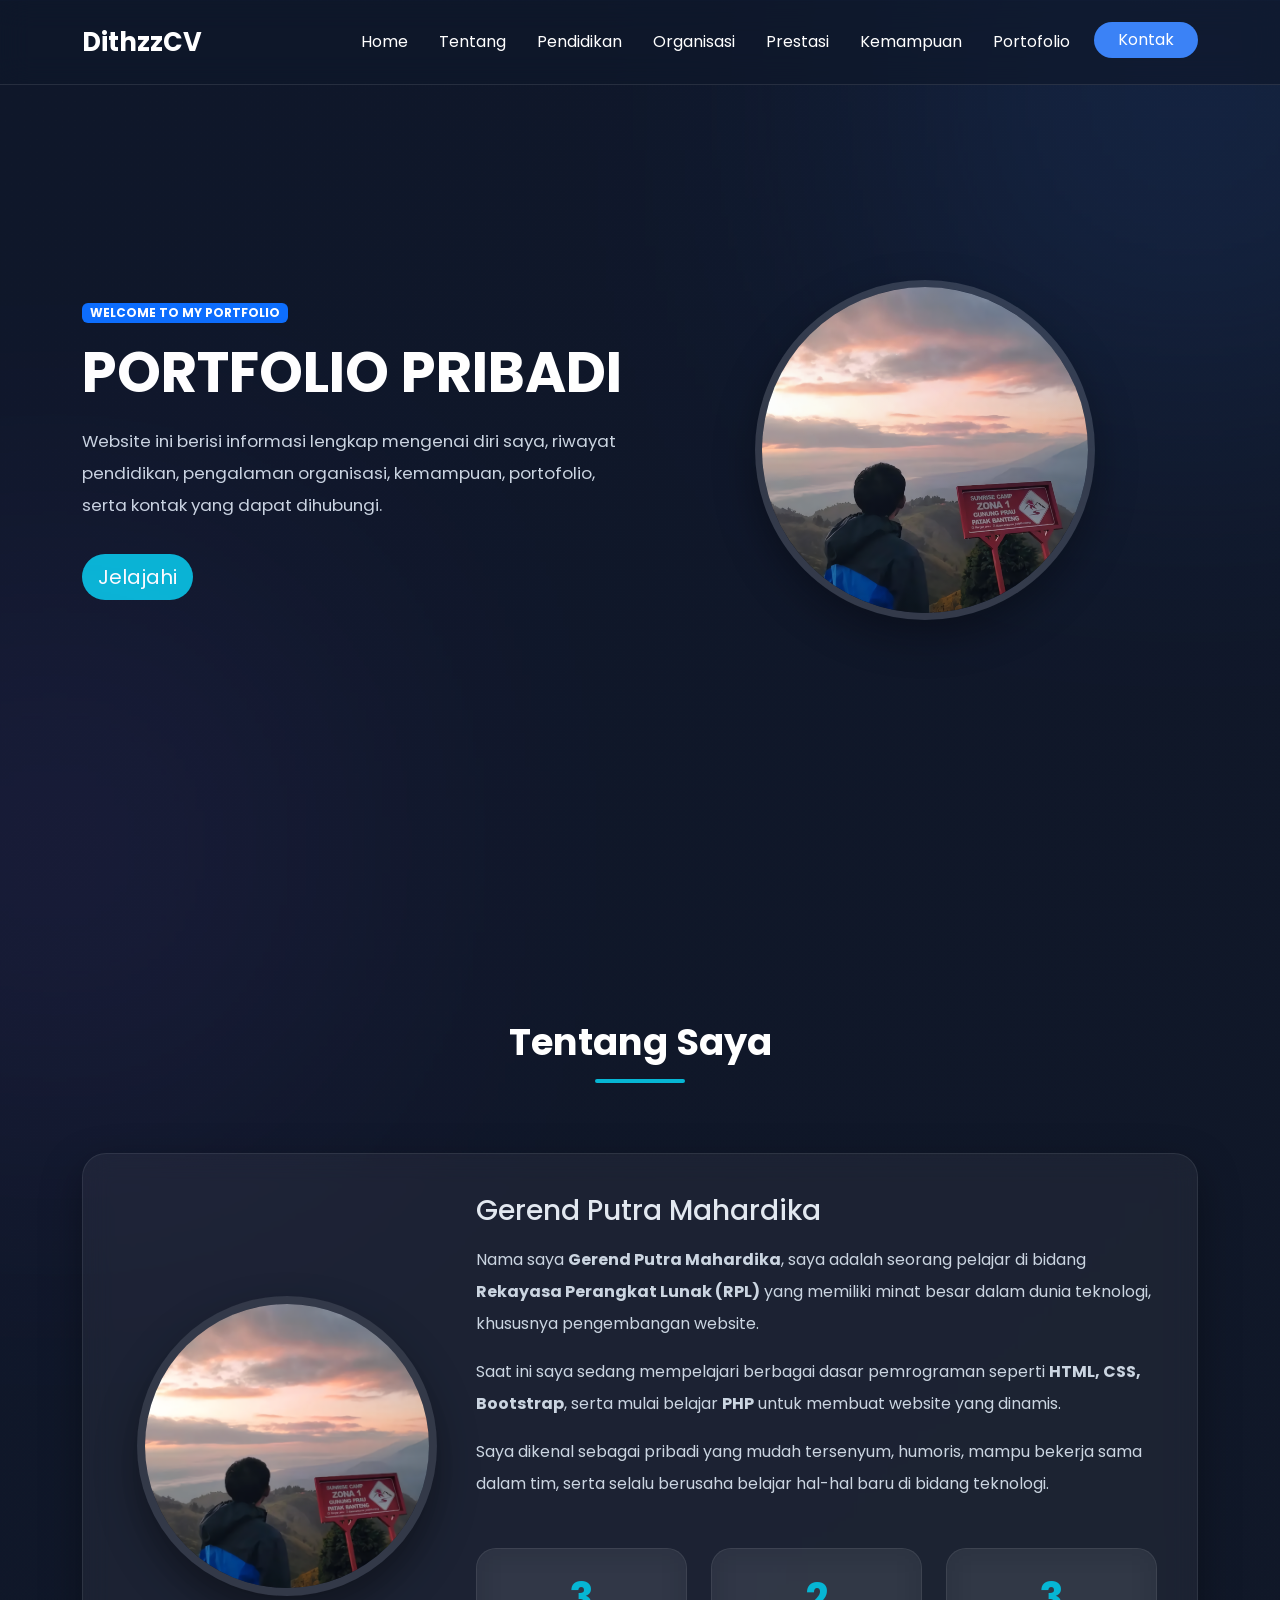
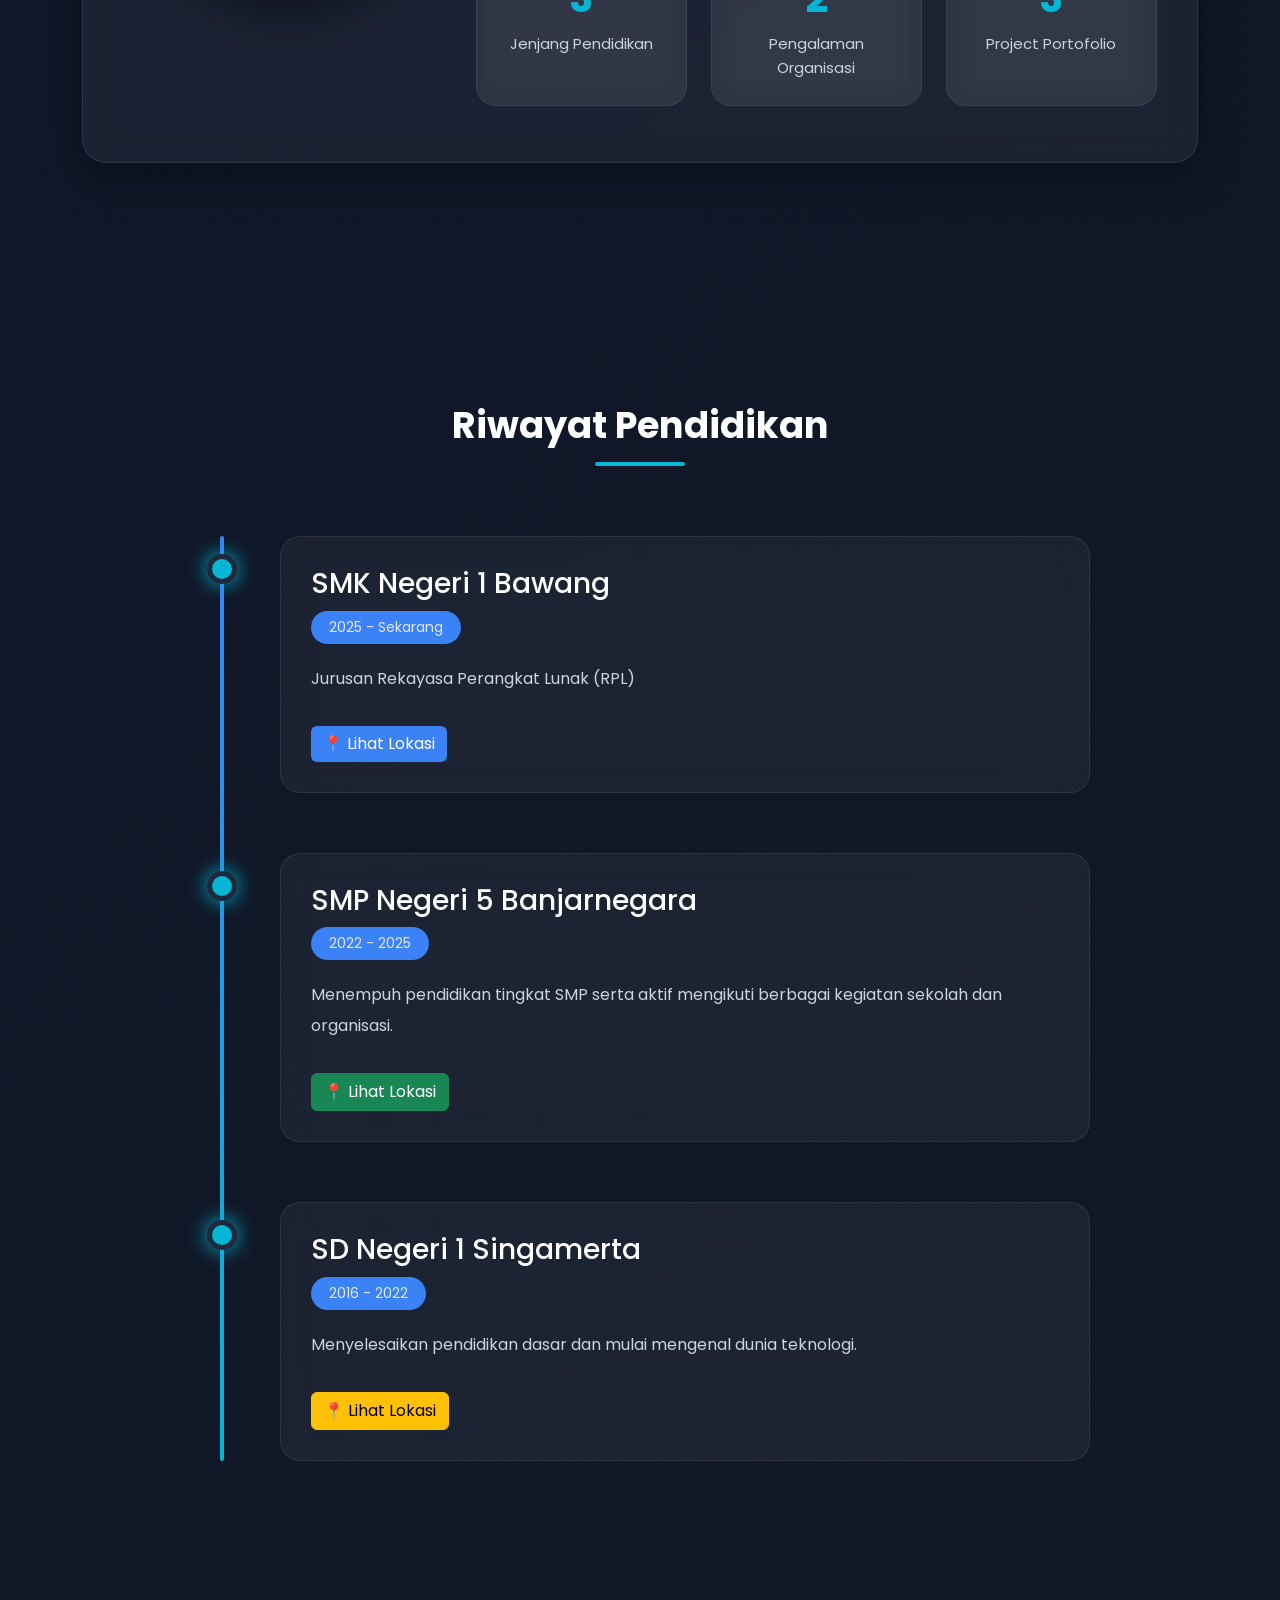
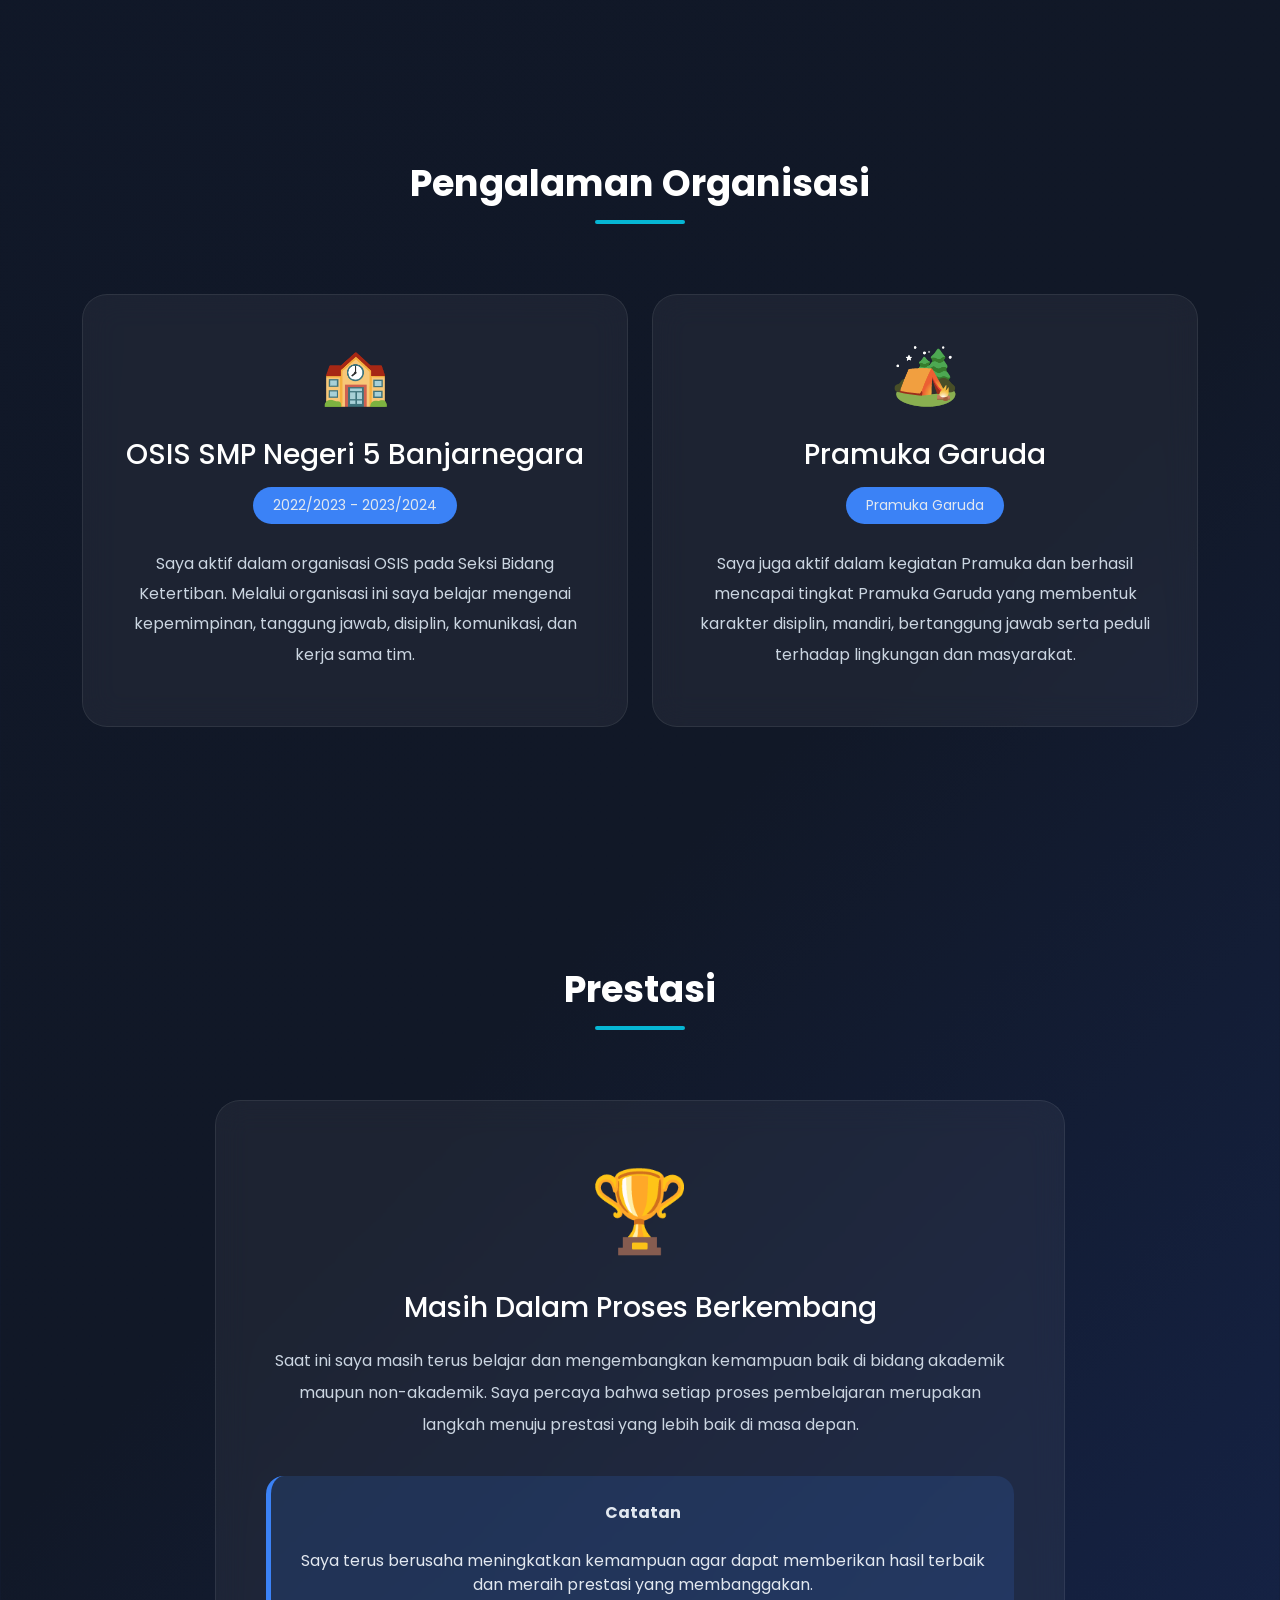
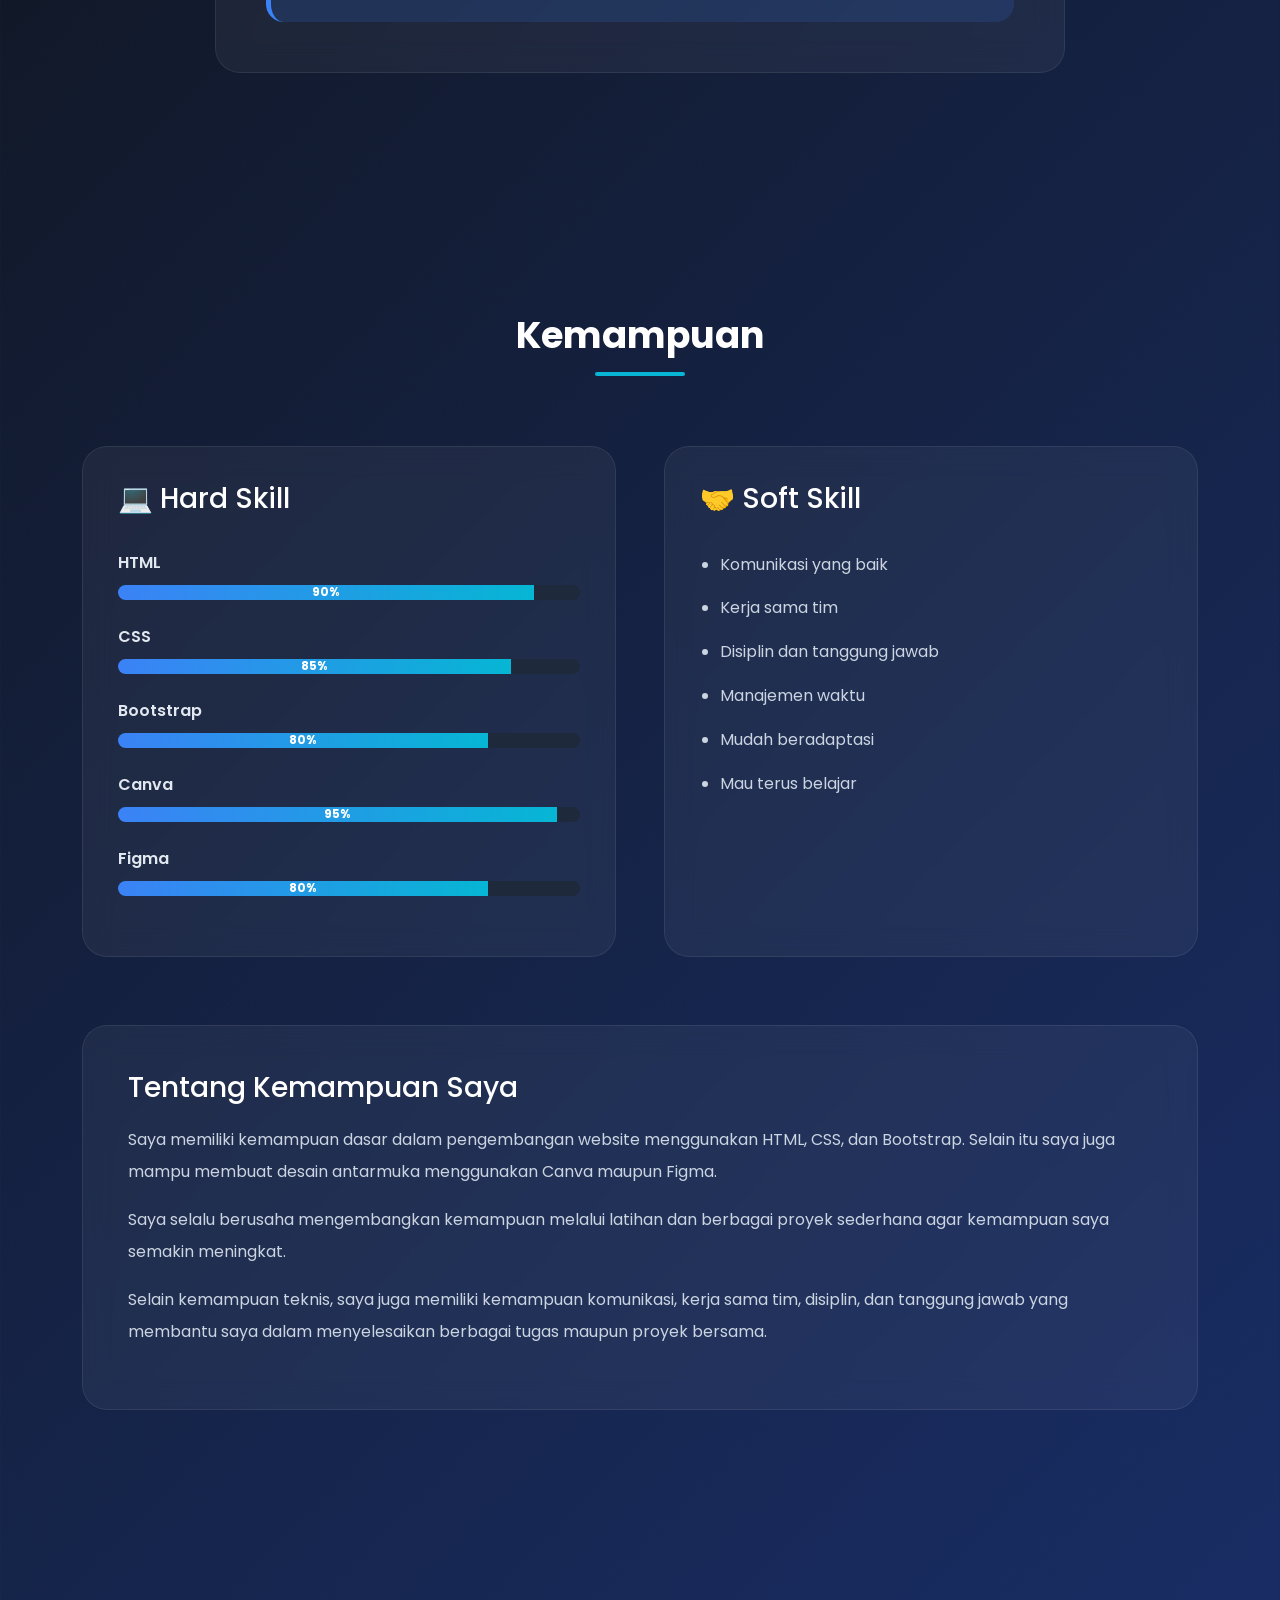
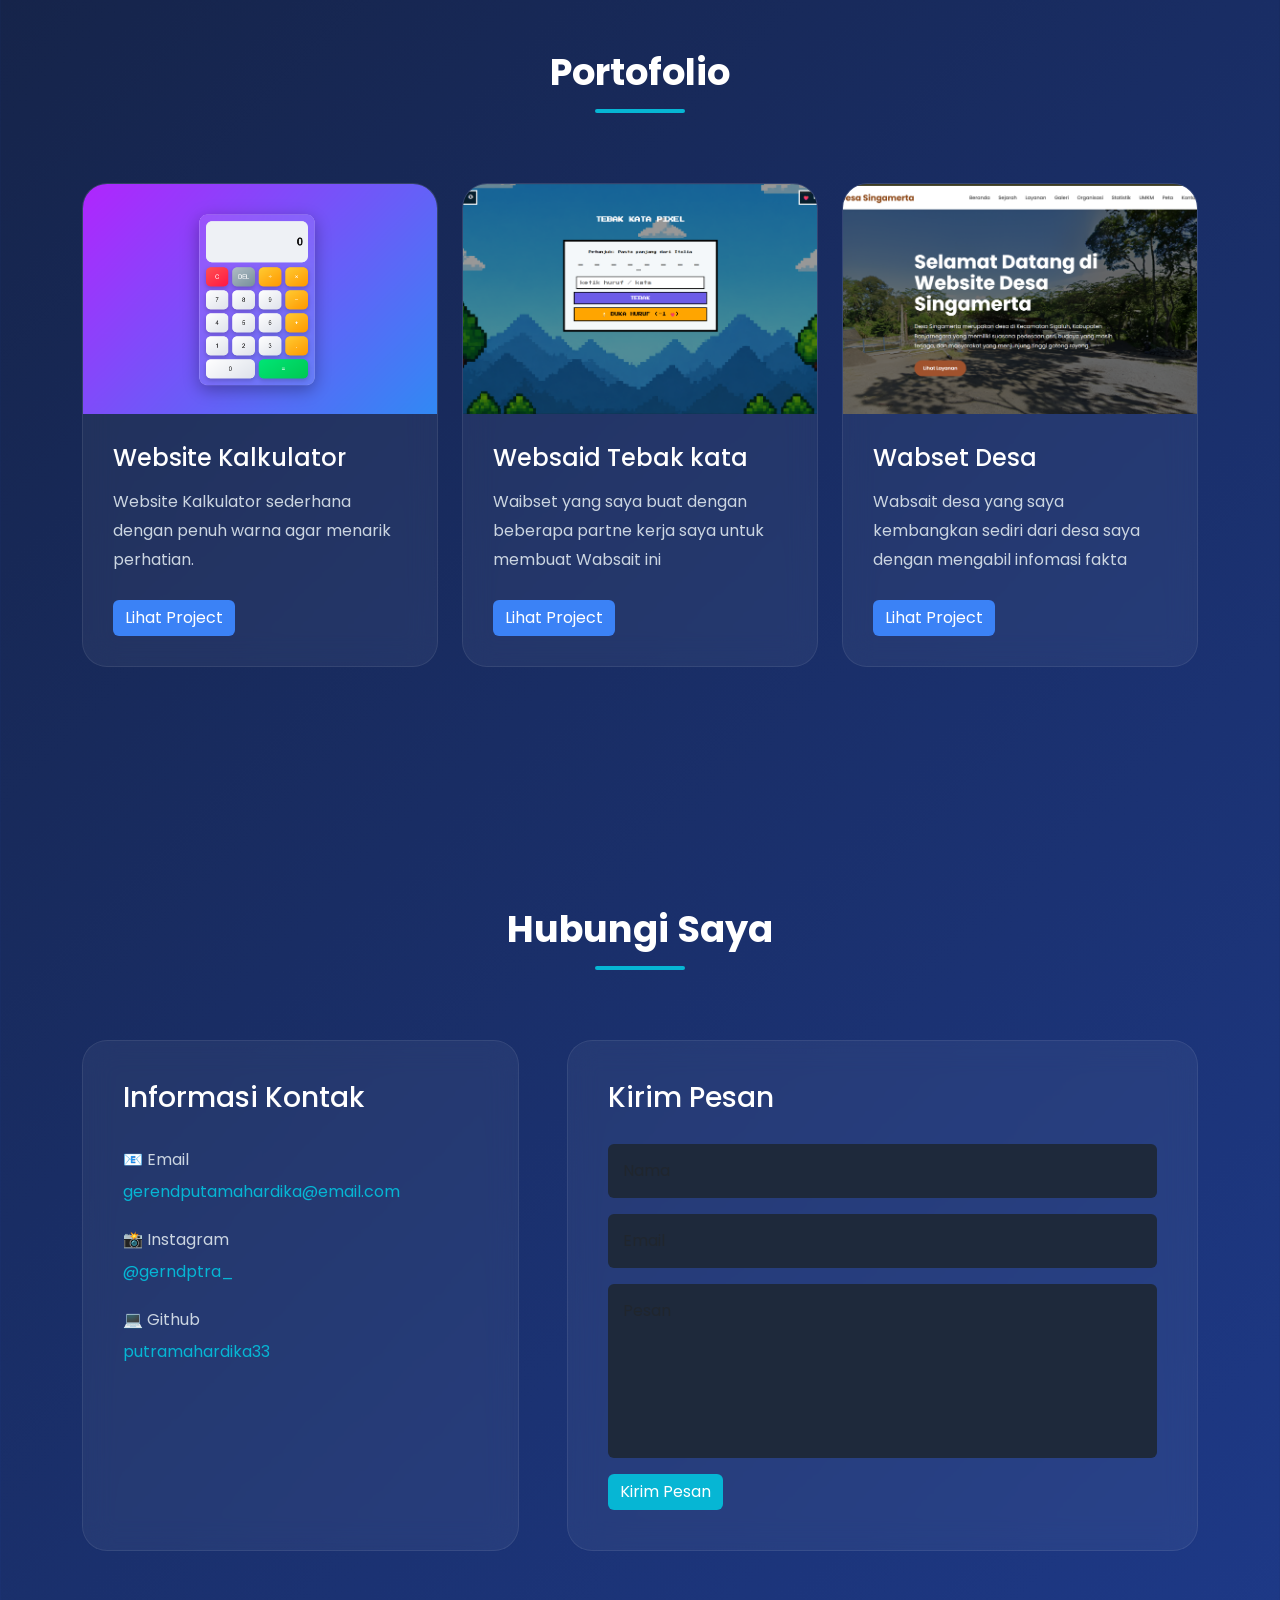
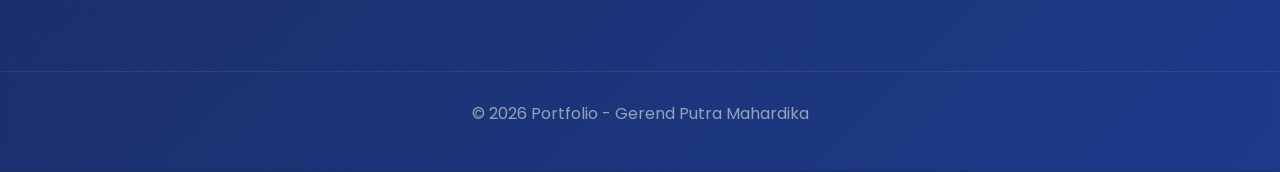
==== commit bc55773b: "Update index.html" ====
--- a/portfolio/index.html
+++ b/portfolio/index.html
@@ -124,7 +124,7 @@
           <div class="row align-items-center">
             <div class="col-lg-4 text-center mb-4">
               <img
-                src="img/foto1.png"
+                src="img/foto2.png"
                 class="about-photo img-fluid"
                 alt="Foto Profil"
               />
